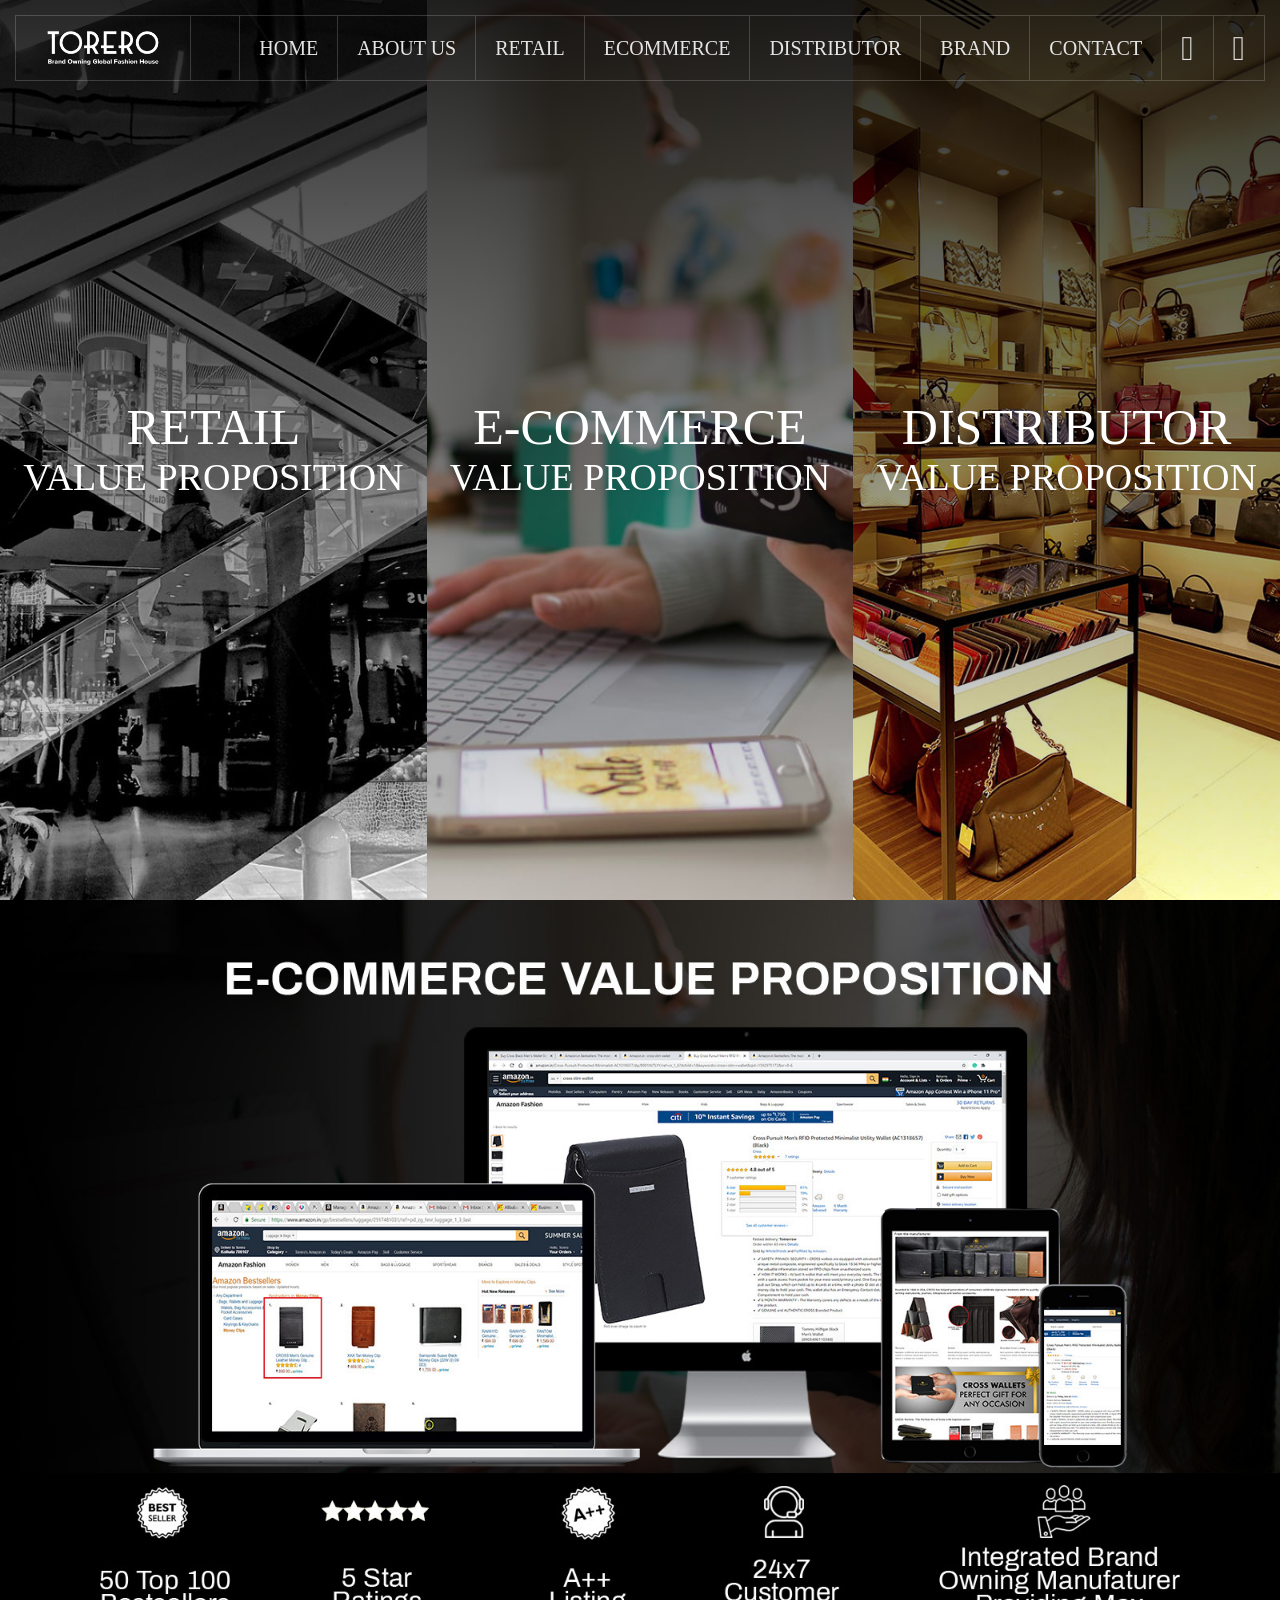
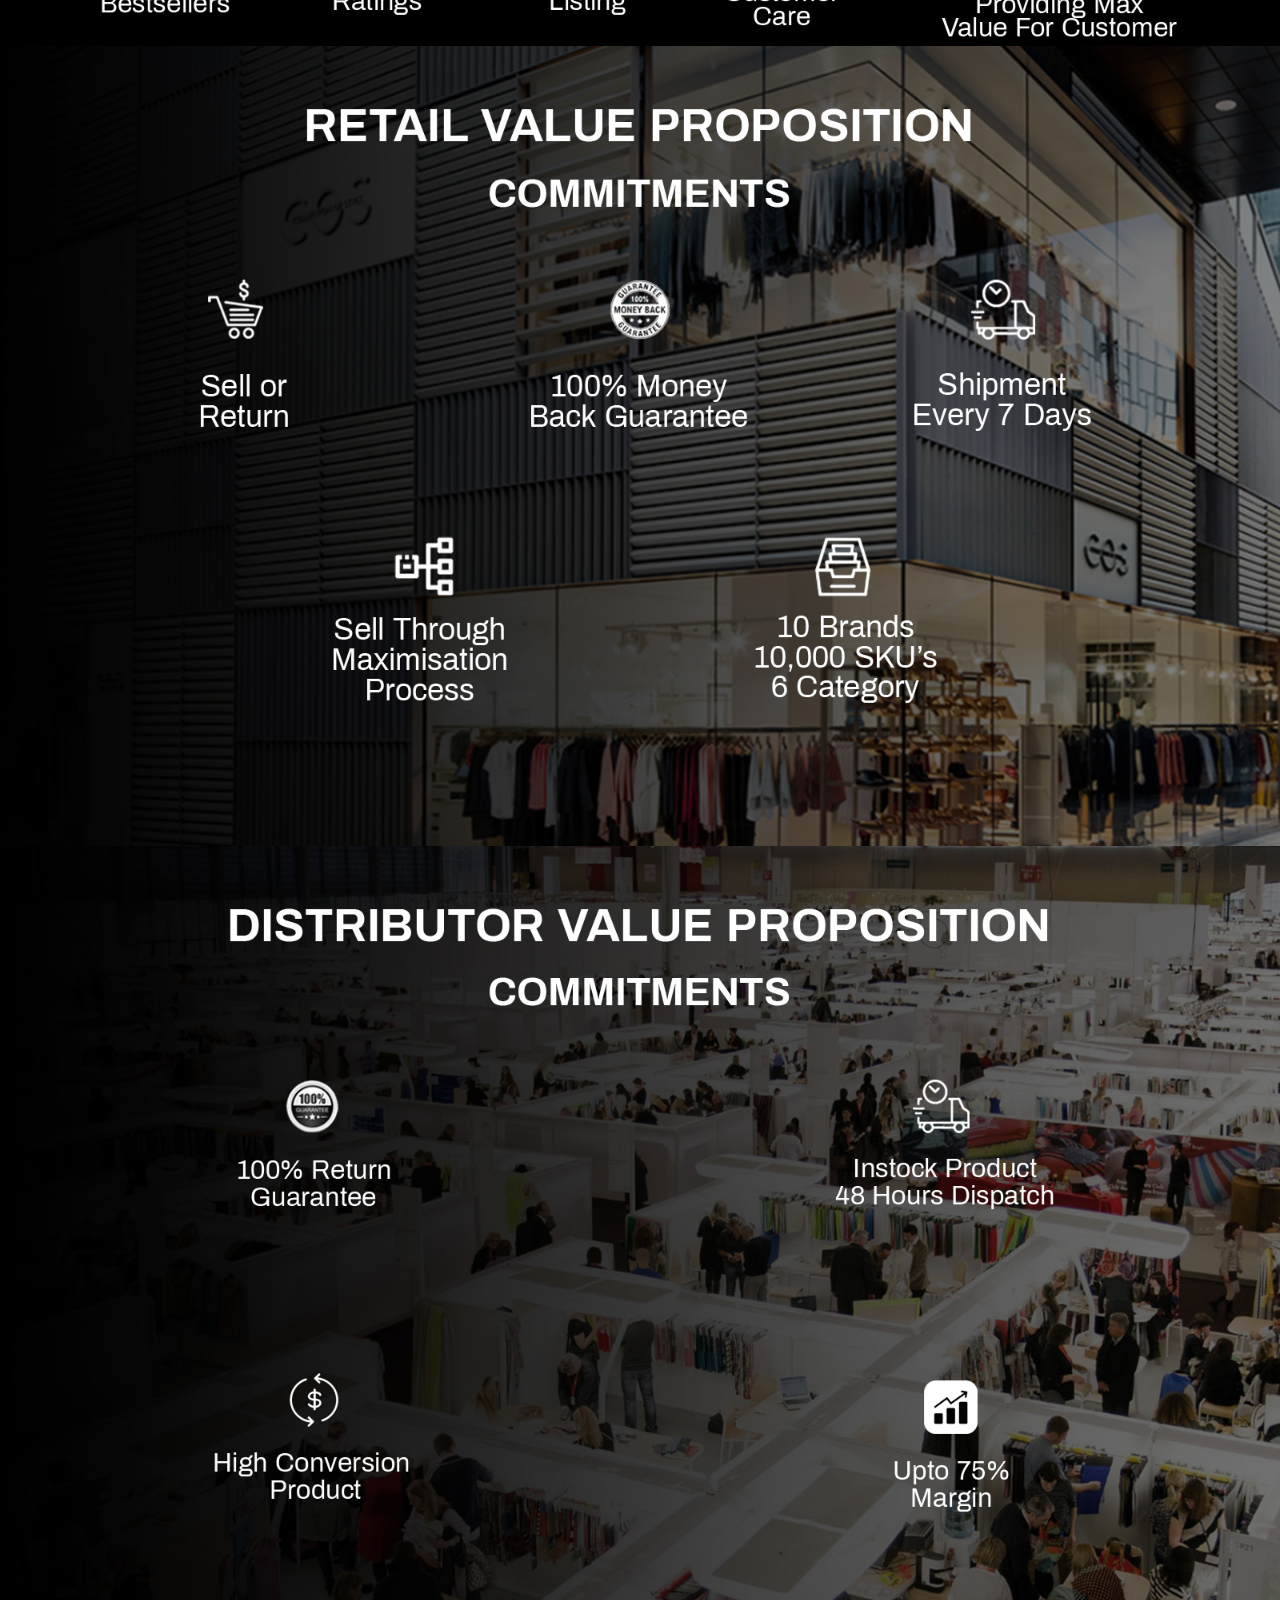
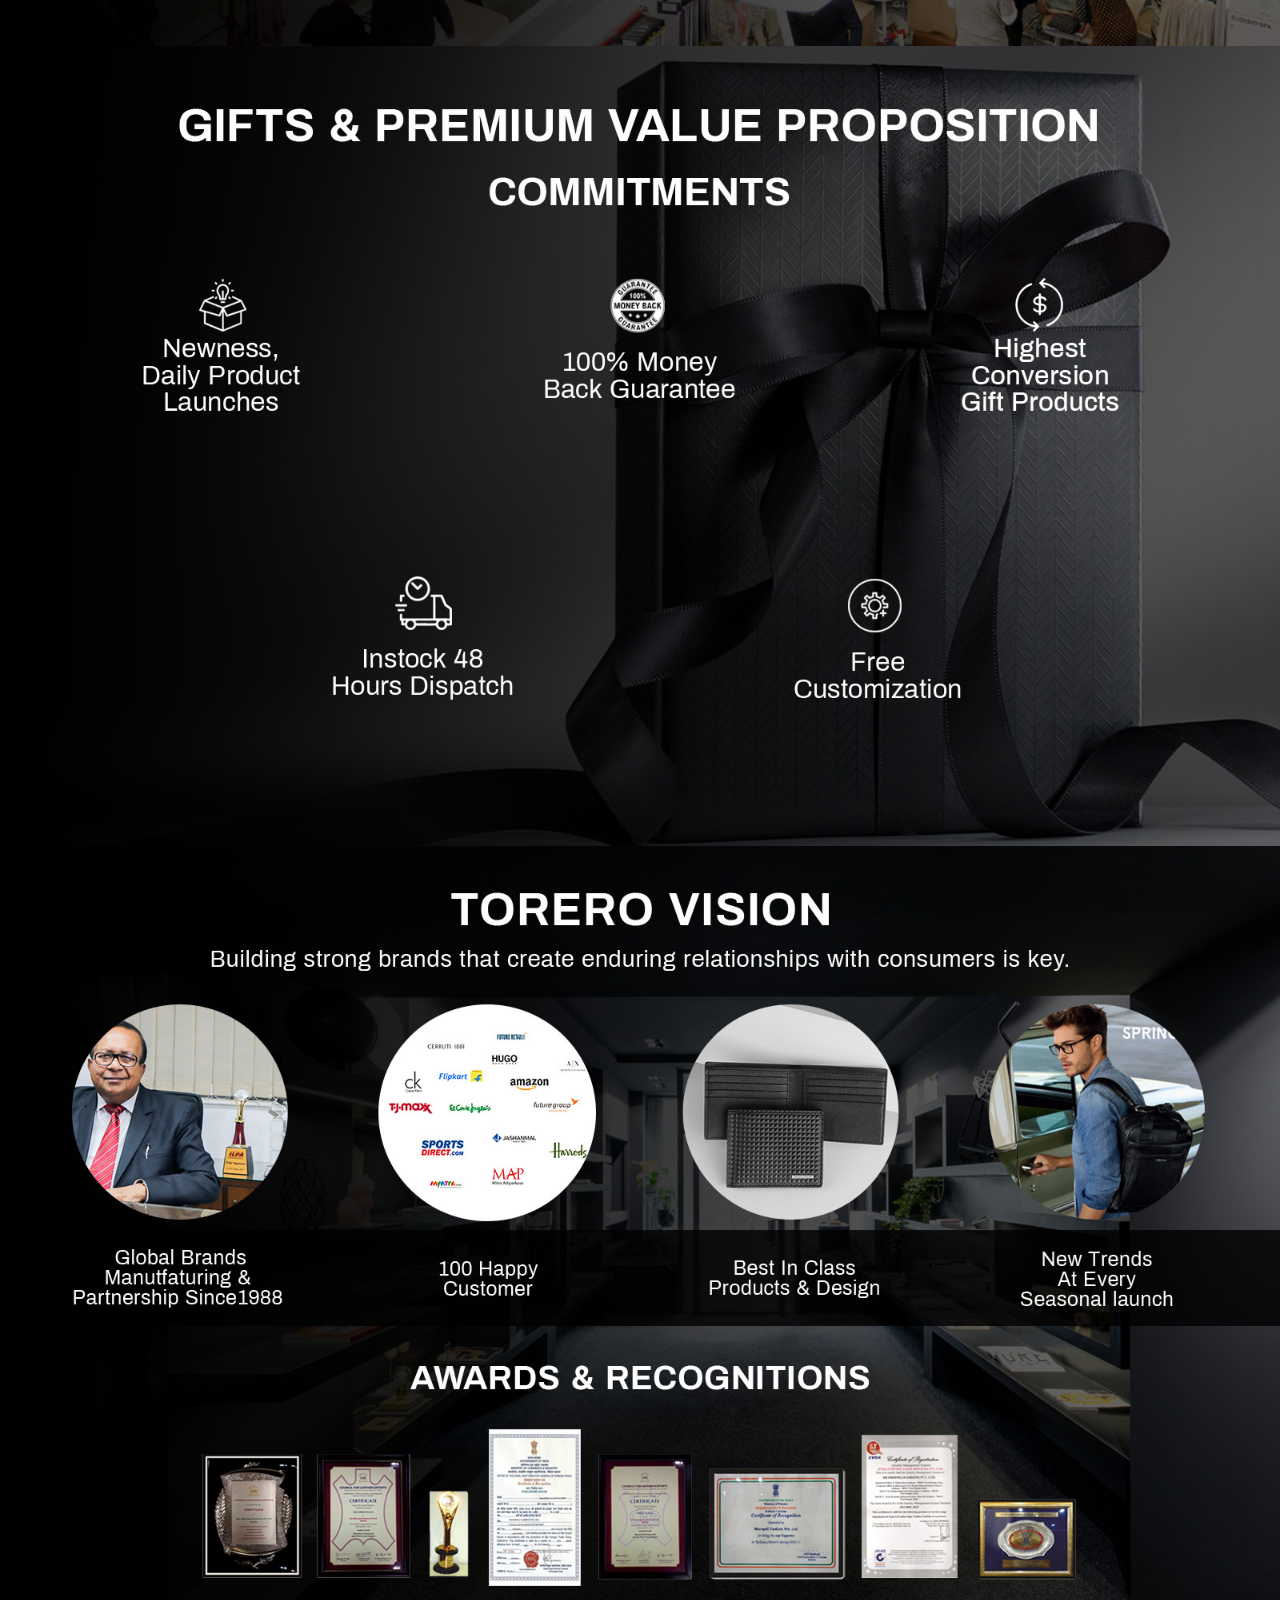
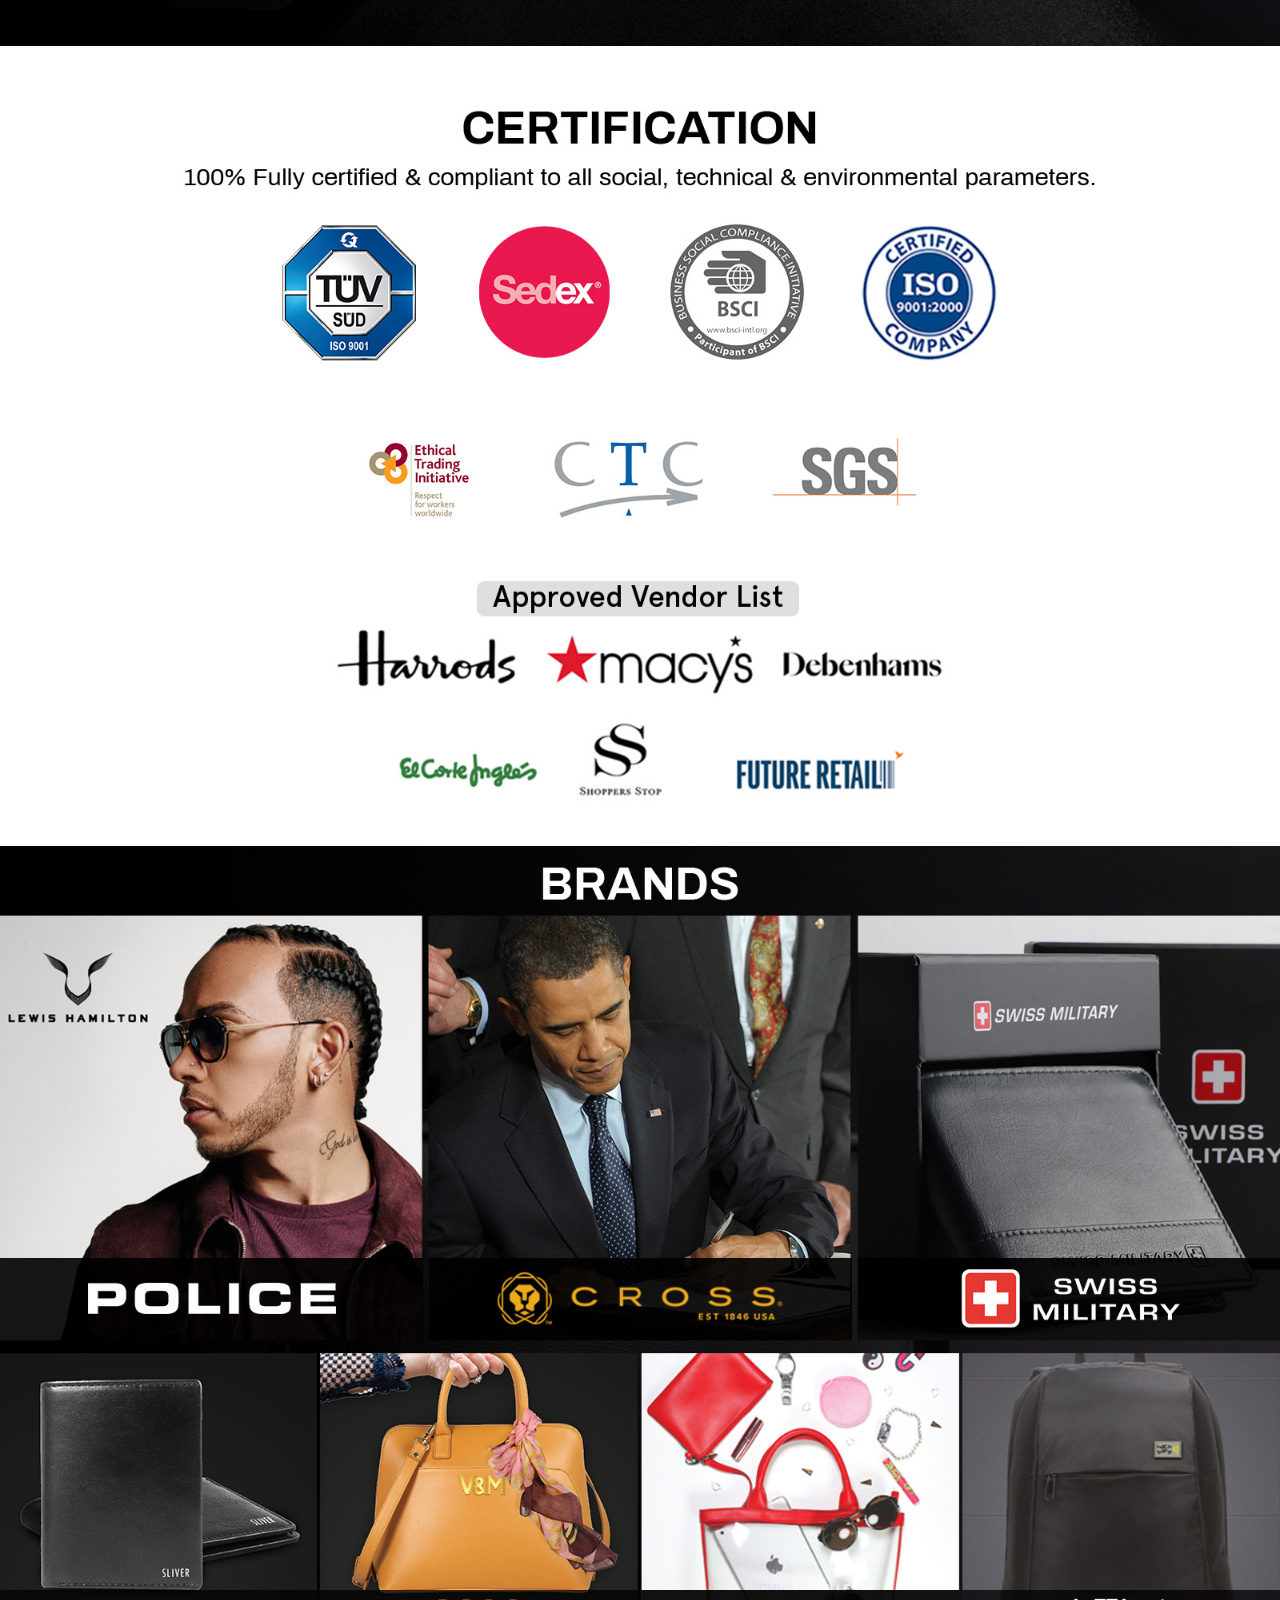
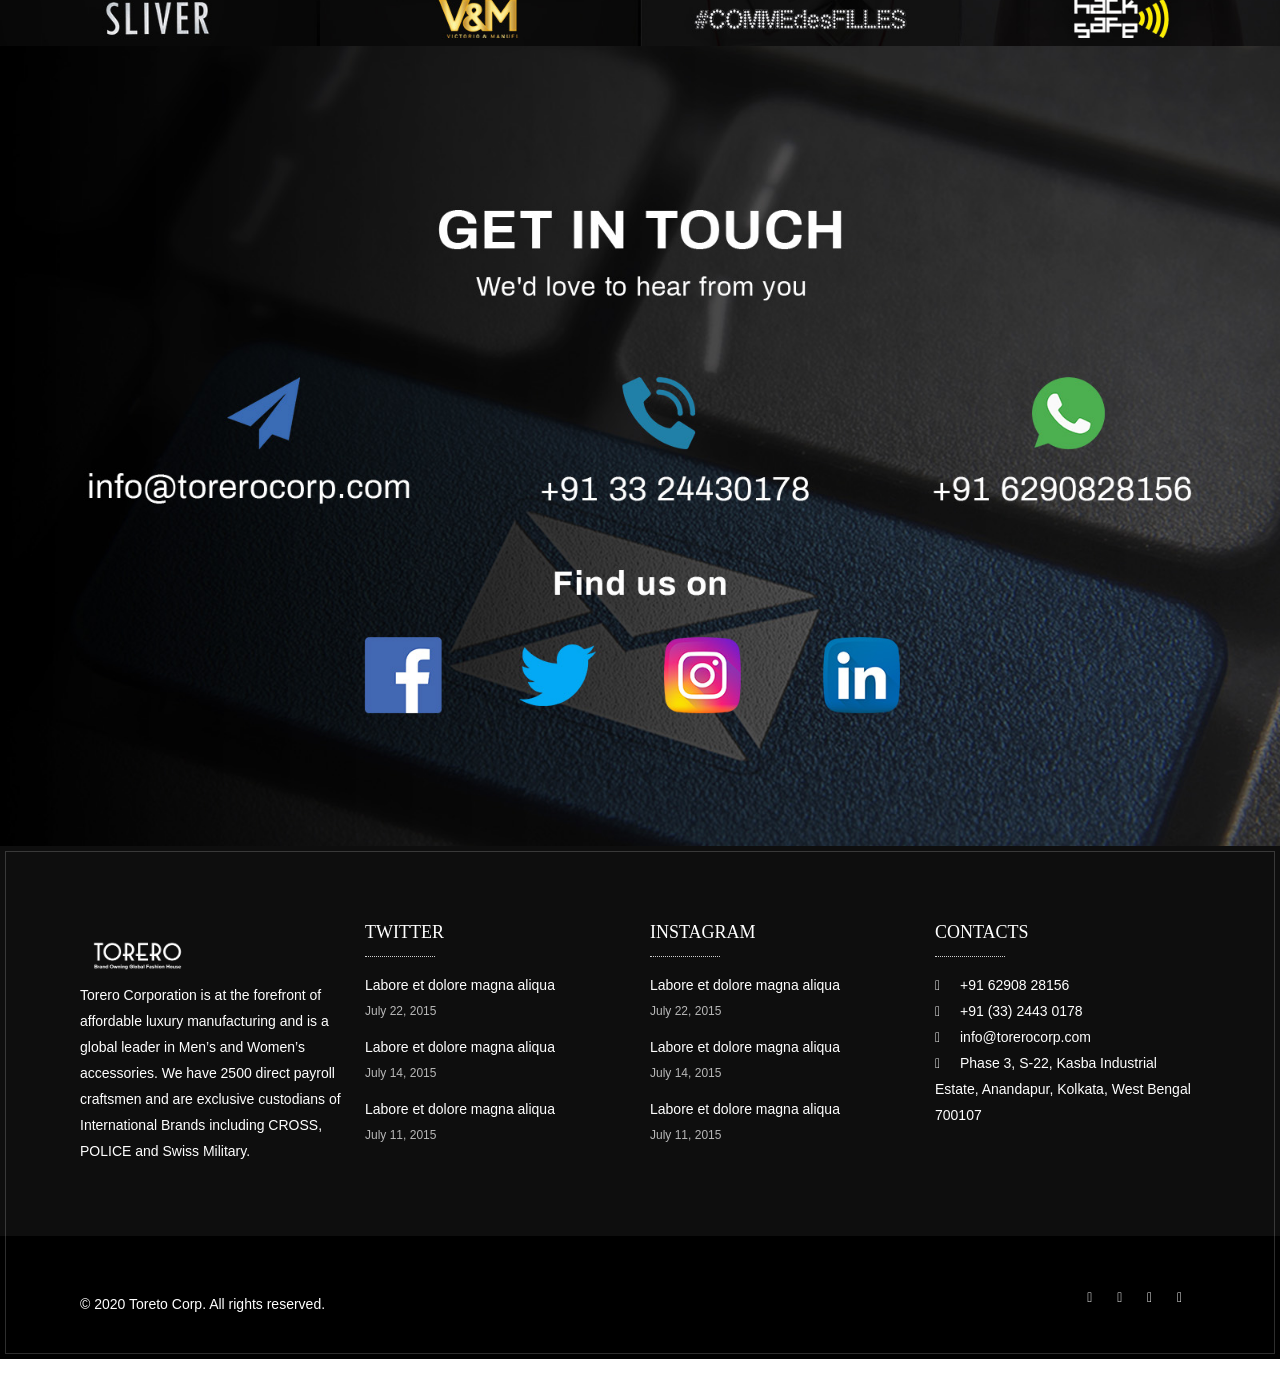
==== index.html @ 8f89fe0a "readded about us" ====
﻿<!DOCTYPE html>
<html lang="en">
<head>
<meta charset="utf-8">
<meta name="viewport" content="width=device-width, initial-scale=1.0">
<title>Torero</title>

<!-- Bootstrap CSS -->
<link href="css/bootstrap.css" rel="stylesheet">

<!-- Font Awesome CSS -->
<link href="css/font-awesome.min.css" rel="stylesheet">
<link href="fonts/themify-icons.css" rel="stylesheet">

<!-- Owl Carousel CSS -->
<link href="css/owl.carousel.css" rel="stylesheet">

<!-- Magnific Popup core CSS file -->
<link rel="stylesheet" href="css/magnific-popup.css"> 

<!-- Animate CSS -->
<link rel="stylesheet" href="css/animate.css"> 


<!-- Theme CSS -->
<link href="css/style.css" rel="stylesheet">

<!-- Google Fonts -->
<link href='//fonts.googleapis.com/css?family=Open+Sans:400,300,600,700' rel='stylesheet' type='text/css'>
<link href='//fonts.googleapis.com/css?family=Oswald:400,700,300' rel='stylesheet' type='text/css'>

<style>
    .fullHeight {
        min-height: 100vh;
    }
    .imgCont img {
        width: 100% !important;
        height: auto;
        margin: 0 !important;
    }
    .row {
        padding-top: 0 !important;
        margin: 0 !important;
    }
    .col-md-4, .col-md-12 {
        padding: 0 !important;
    }
    .page {
        padding: 0 !important;
        background-color: #292929;
    }
    .footer {
        margin: 0 !important;
    }
    .imgBG {
        background-position: center;
        background-size: cover;
        position: relative;
    }
    .imgBG::before {
        content: "";
        display: block;
        height: 100vh;
        width: 100%;
        background: linear-gradient(0deg, rgba(0,0,0,0) 0%, rgba(0,0,0,0.45) 50%, rgba(0,0,0,0.85) 100%);
    }
    .imgBG div {
        margin: 0;
        position: absolute;
        top: 50%;
        left: 50%;
        transform: translate(-50%, -50%);
        width: 90%;
        text-align: center;
    }
    .imgBG div h1 {
        color: #ffffff !important;
        font: 400 50px/54px Oswald !important;
    }
    .imgBG div h2 {
        color: #ffffff !important;
        font: 300 38px/46px Oswald !important;
    }
</style>

</head>
<body>

<div class="page clearfix" id="page">

    <div class="head_bck" data-color="#000"  data-opacity="0.3"></div>
    
    <!-- Header -->
    <header class="simple_menu">

        <!-- Logo -->
        <div class="logo pull-left">
            <a href="index.html"><img src="images/logo.png" height="64" alt=""></a>
        </div>


        <!-- Header Buttons -->
        <div class="header_btns_wrapper">
            
            <!-- Main Menu Btn -->
            <div class="main_menu"><i class="ti-menu"></i><i class="ti-close"></i></div>
            
            <!-- Sub Menu -->
            <div class="sub_menu">
                <div class="sub_cont">
                    <ul>
                        <li><a href="index.html">Home</a></li>
                        <li><a href="about.html">About Us</a></li>
                        <li><a href="#">Retail</a></li>
                        <li><a href="#">Ecommerce</a></li>
                        <li><a href="#">Distributor</a></li>
                        <li><a href="#">Brand</a></li>
                        <li><a href="contact.html">Contact</a></li>
                        <li><a href="#"><i class="fa fa-facebook-square" style="font-size: 1.7em;"></i></a></li>
                        <li><a href="#"><i class="fa fa-twitter-square" style="font-size: 1.7em;"></i></a></li>
                    </ul>
 

                </div>
            </div>
            <!-- Sub Menu End -->

        </div>
        <!-- Header Buttons End -->
        
        <!-- Up Arrow -->
        <a href="#page" class="up_block go"><i class="fa fa-angle-up"></i></a>

    </header>
    <!-- Header End -->

    <div class="container-fluid">
        <div class="row">
            <div class="col-md-4 fullHeight imgBG" style="background-image: url(./images/tci/slider-1.jpg);">
                <div>
                    <h1 class="no-padding no-margin">RETAIL</h1>
                    <h2 class="no-padding no-margin">VALUE PROPOSITION</h2>
                </div>
            </div>
            <div class="col-md-4 fullHeight imgBG" style="background-image: url(./images/tci/slider-2.jpg);">
                <div>
                    <h1 class="no-padding no-margin">E-COMMERCE</h1>
                    <h2 class="no-padding no-margin">VALUE PROPOSITION</h2>
                </div>
            </div>
            <div class="col-md-4 fullHeight imgBG" style="background-image: url(./images/tci/slider-3.jpg);">
                <div>
                    <h1 class="no-padding no-margin">DISTRIBUTOR</h1>
                    <h2 class="no-padding no-margin">VALUE PROPOSITION</h2>
                </div>
            </div>
        </div>
        <div class="row">
            <div class="col-md-12 imgCont"><img src="images/tci/ecom.jpg" alt=""></div>
        </div>
        <div class="row">
            <div class="col-md-12 imgCont"><img src="images/tci/retail.jpg" alt=""></div>
        </div>
        <div class="row">
            <div class="col-md-12 imgCont"><img src="images/tci/distributor.jpg" alt=""></div>
        </div>
        <div class="row">
            <div class="col-md-12 imgCont"><img src="images/tci/gifts.jpg" alt=""></div>
        </div>
        <div class="row">
            <div class="col-md-12 imgCont"><img src="images/tci/vision.jpg" alt=""></div>
        </div>
        <div class="row">
            <div class="col-md-12 imgCont"><img src="images/tci/certificate.jpg" alt=""></div>
        </div>
        <div class="row">
            <div class="col-md-12 imgCont"><img src="images/tci/brand.jpg" alt=""></div>
        </div>
        <div class="row">
            <div class="col-md-12 imgCont"><img src="images/tci/connect.jpg" alt=""></div>
        </div>
    </div>

<!-- Footer -->
<div class="footer white_txt bordered_wht_border image_bck" data-color="#0e0e0e">
    <div class="container">
        
        <div class="row">
            <div class="col-md-3 col-sm-3">
                <div class="logo text-left">
                    <a href="#"><img src="images/logo.png" height="50" alt=""></a>
                </div>
                Torero Corporation is at the forefront of affordable luxury manufacturing and is a global leader in
                Men’s and Women’s accessories. We have 2500 direct payroll craftsmen and are exclusive
                custodians of International Brands including CROSS, POLICE and Swiss Military.
            </div>
            
            <div class="col-md-3 col-sm-3 hidden-xs">
                <div class="widget">
                    <h4>Twitter</h4>
                    <ul class="list-unstyled">
                        <li>
                            <a href="#">Labore et dolore magna aliqua</a>
                            <span class="date">July
                                <span class="number">22, 2015</span>
                            </span>
                        </li>
                        <li>
                            <a href="#">Labore et dolore magna aliqua</a>
                            <span class="date">July
                                <span class="number">14, 2015</span>
                            </span>
                        </li>
                        <li>
                            <a href="#">Labore et dolore magna aliqua</a>
                            <span class="date">July
                                <span class="number">11, 2015</span>
                            </span>
                        </li>
                    </ul>
                </div>

            </div>
            
            <div class="col-md-3 col-sm-3 hidden-xs">
                <div class="widget">
                    <h4>Instagram</h4>
                    <ul class="list-unstyled">
                        <li>
                            <a href="#">Labore et dolore magna aliqua</a>
                            <span class="date">July
                                <span class="number">22, 2015</span>
                            </span>
                        </li>
                        <li>
                            <a href="#">Labore et dolore magna aliqua</a>
                            <span class="date">July
                                <span class="number">14, 2015</span>
                            </span>
                        </li>
                        <li>
                            <a href="#">Labore et dolore magna aliqua</a>
                            <span class="date">July
                                <span class="number">11, 2015</span>
                            </span>
                        </li>
                    </ul>
                </div>
                <!--end of widget-->
            </div>
            
            <div class="col-md-3 col-sm-3 hidden-xs">
                <div class="widget">
                    <h4>Contacts</h4>
                    <span class="contacts_ti ti-mobile"></span>+91 62908 28156<br />
                    <span class="contacts_ti ti-mobile"></span>+91 (33) 2443 0178<br />
                    <span class="contacts_ti ti-email"></span><a href="mailto:info@torerocorp.com">info@torerocorp.com</a><br />
                    <span class="contacts_ti ti-location-pin"></span>Phase 3, S-22, Kasba Industrial Estate, Anandapur, Kolkata, West Bengal 700107
                </div>
                <!--end of widget-->
            </div>
        
        </div>
        <!--Row End-->
   
    </div>
    <!-- Container End -->

    <!-- Footer Copyrights -->
    <div class="footer_end">
        <div class="container">
            <div class="row">
                <div class="col-sm-6">
                    <span class="sub">&copy; 2020 Toreto Corp. All rights reserved.</span>
                </div>
                <div class="col-sm-6 text-right">
                    <ul class="list-inline social-list">
                        
                        <li>
                            <a href="#" data-toggle="tooltip" data-placement="top" title="Facebook">
                                <i class="ti-facebook"></i>
                            </a>
                        </li>
                        <li>
                            <a href="#" data-toggle="tooltip" data-placement="top" title="Twitter">
                                <i class="ti-twitter-alt"></i>
                            </a>
                        </li>
                        <li>
                            <a href="#" data-toggle="tooltip" data-placement="top" title="Dribbble">
                                <i class="ti-dribbble"></i>
                            </a>
                        </li>
                        <li>
                            <a href="#" data-toggle="tooltip" data-placement="top" title="Vimeo">
                                <i class="ti-vimeo-alt"></i>
                            </a>
                        </li>
                    </ul>
                </div>
            </div>
        </div>
    </div>
    <!-- Copyrights End -->


</div>
<!-- Footer End -->


</div>
<!-- Page End -->



<!-- JQuery -->
<script src="js/jquery-1.11.3.min.js"></script> 
<!-- WL Carousel JS -->
<script src="js/owl.carousel.min.js"></script>

<!-- PrefixFree -->
<script src="js/prefixfree.min.js"></script>
<!-- Magnific Popup core JS file -->
<script src="js/jquery.magnific-popup.min.js"></script>
<!-- Textillate -->
<script src="js/jquery.lettering.js"></script>
<!-- Countdown -->
<script src="js/jquery.plugin.min.js"></script> 
<script src="js/jquery.countdown.min.js"></script>
<!-- JQuery UI -->
<script src="js/jquery-ui.js"></script>
<!-- Wow -->
<script src="js/wow.js"></script>
<!-- Masonry -->
<script src="js/masonry.pkgd.min.js"></script>

<!-- Bootstrap JS -->
<script src="js/bootstrap.min.js"></script>
<!-- Theme JS -->
<script src="js/script.js"></script>


</body>
</html>
---- fonts/themify-icons.css ----
@font-face {
	font-family: 'themify';
	src:url('fonts/themify.eot?-fvbane');
	src:url('fonts/themify.eot?#iefix-fvbane') format('embedded-opentype'),
		url('fonts/themify.woff?-fvbane') format('woff'),
		url('fonts/themify.ttf?-fvbane') format('truetype'),
		url('fonts/themify.svg?-fvbane#themify') format('svg');
	font-weight: normal;
	font-style: normal;
}

[class^="ti-"], [class*=" ti-"] {
	font-family: 'themify';
	speak: none;
	font-style: normal;
	font-weight: normal;
	font-variant: normal;
	text-transform: none;
	line-height: 1;

	/* Better Font Rendering =========== */
	-webkit-font-smoothing: antialiased;
	-moz-osx-font-smoothing: grayscale;
}

.ti-wand:before {
	content: "\e600";
}
.ti-volume:before {
	content: "\e601";
}
.ti-user:before {
	content: "\e602";
}
.ti-unlock:before {
	content: "\e603";
}
.ti-unlink:before {
	content: "\e604";
}
.ti-trash:before {
	content: "\e605";
}
.ti-thought:before {
	content: "\e606";
}
.ti-target:before {
	content: "\e607";
}
.ti-tag:before {
	content: "\e608";
}
.ti-tablet:before {
	content: "\e609";
}
.ti-star:before {
	content: "\e60a";
}
.ti-spray:before {
	content: "\e60b";
}
.ti-signal:before {
	content: "\e60c";
}
.ti-shopping-cart:before {
	content: "\e60d";
}
.ti-shopping-cart-full:before {
	content: "\e60e";
}
.ti-settings:before {
	content: "\e60f";
}
.ti-search:before {
	content: "\e610";
}
.ti-zoom-in:before {
	content: "\e611";
}
.ti-zoom-out:before {
	content: "\e612";
}
.ti-cut:before {
	content: "\e613";
}
.ti-ruler:before {
	content: "\e614";
}
.ti-ruler-pencil:before {
	content: "\e615";
}
.ti-ruler-alt:before {
	content: "\e616";
}
.ti-bookmark:before {
	content: "\e617";
}
.ti-bookmark-alt:before {
	content: "\e618";
}
.ti-reload:before {
	content: "\e619";
}
.ti-plus:before {
	content: "\e61a";
}
.ti-pin:before {
	content: "\e61b";
}
.ti-pencil:before {
	content: "\e61c";
}
.ti-pencil-alt:before {
	content: "\e61d";
}
.ti-paint-roller:before {
	content: "\e61e";
}
.ti-paint-bucket:before {
	content: "\e61f";
}
.ti-na:before {
	content: "\e620";
}
.ti-mobile:before {
	content: "\e621";
}
.ti-minus:before {
	content: "\e622";
}
.ti-medall:before {
	content: "\e623";
}
.ti-medall-alt:before {
	content: "\e624";
}
.ti-marker:before {
	content: "\e625";
}
.ti-marker-alt:before {
	content: "\e626";
}
.ti-arrow-up:before {
	content: "\e627";
}
.ti-arrow-right:before {
	content: "\e628";
}
.ti-arrow-left:before {
	content: "\e629";
}
.ti-arrow-down:before {
	content: "\e62a";
}
.ti-lock:before {
	content: "\e62b";
}
.ti-location-arrow:before {
	content: "\e62c";
}
.ti-link:before {
	content: "\e62d";
}
.ti-layout:before {
	content: "\e62e";
}
.ti-layers:before {
	content: "\e62f";
}
.ti-layers-alt:before {
	content: "\e630";
}
.ti-key:before {
	content: "\e631";
}
.ti-import:before {
	content: "\e632";
}
.ti-image:before {
	content: "\e633";
}
.ti-heart:before {
	content: "\e634";
}
.ti-heart-broken:before {
	content: "\e635";
}
.ti-hand-stop:before {
	content: "\e636";
}
.ti-hand-open:before {
	content: "\e637";
}
.ti-hand-drag:before {
	content: "\e638";
}
.ti-folder:before {
	content: "\e639";
}
.ti-flag:before {
	content: "\e63a";
}
.ti-flag-alt:before {
	content: "\e63b";
}
.ti-flag-alt-2:before {
	content: "\e63c";
}
.ti-eye:before {
	content: "\e63d";
}
.ti-export:before {
	content: "\e63e";
}
.ti-exchange-vertical:before {
	content: "\e63f";
}
.ti-desktop:before {
	content: "\e640";
}
.ti-cup:before {
	content: "\e641";
}
.ti-crown:before {
	content: "\e642";
}
.ti-comments:before {
	content: "\e643";
}
.ti-comment:before {
	content: "\e644";
}
.ti-comment-alt:before {
	content: "\e645";
}
.ti-close:before {
	content: "\e646";
}
.ti-clip:before {
	content: "\e647";
}
.ti-angle-up:before {
	content: "\e648";
}
.ti-angle-right:before {
	content: "\e649";
}
.ti-angle-left:before {
	content: "\e64a";
}
.ti-angle-down:before {
	content: "\e64b";
}
.ti-check:before {
	content: "\e64c";
}
.ti-check-box:before {
	content: "\e64d";
}
.ti-camera:before {
	content: "\e64e";
}
.ti-announcement:before {
	content: "\e64f";
}
.ti-brush:before {
	content: "\e650";
}
.ti-briefcase:before {
	content: "\e651";
}
.ti-bolt:before {
	content: "\e652";
}
.ti-bolt-alt:before {
	content: "\e653";
}
.ti-blackboard:before {
	content: "\e654";
}
.ti-bag:before {
	content: "\e655";
}
.ti-move:before {
	content: "\e656";
}
.ti-arrows-vertical:before {
	content: "\e657";
}
.ti-arrows-horizontal:before {
	content: "\e658";
}
.ti-fullscreen:before {
	content: "\e659";
}
.ti-arrow-top-right:before {
	content: "\e65a";
}
.ti-arrow-top-left:before {
	content: "\e65b";
}
.ti-arrow-circle-up:before {
	content: "\e65c";
}
.ti-arrow-circle-right:before {
	content: "\e65d";
}
.ti-arrow-circle-left:before {
	content: "\e65e";
}
.ti-arrow-circle-down:before {
	content: "\e65f";
}
.ti-angle-double-up:before {
	content: "\e660";
}
.ti-angle-double-right:before {
	content: "\e661";
}
.ti-angle-double-left:before {
	content: "\e662";
}
.ti-angle-double-down:before {
	content: "\e663";
}
.ti-zip:before {
	content: "\e664";
}
.ti-world:before {
	content: "\e665";
}
.ti-wheelchair:before {
	content: "\e666";
}
.ti-view-list:before {
	content: "\e667";
}
.ti-view-list-alt:before {
	content: "\e668";
}
.ti-view-grid:before {
	content: "\e669";
}
.ti-uppercase:before {
	content: "\e66a";
}
.ti-upload:before {
	content: "\e66b";
}
.ti-underline:before {
	content: "\e66c";
}
.ti-truck:before {
	content: "\e66d";
}
.ti-timer:before {
	content: "\e66e";
}
.ti-ticket:before {
	content: "\e66f";
}
.ti-thumb-up:before {
	content: "\e670";
}
.ti-thumb-down:before {
	content: "\e671";
}
.ti-text:before {
	content: "\e672";
}
.ti-stats-up:before {
	content: "\e673";
}
.ti-stats-down:before {
	content: "\e674";
}
.ti-split-v:before {
	content: "\e675";
}
.ti-split-h:before {
	content: "\e676";
}
.ti-smallcap:before {
	content: "\e677";
}
.ti-shine:before {
	content: "\e678";
}
.ti-shift-right:before {
	content: "\e679";
}
.ti-shift-left:before {
	content: "\e67a";
}
.ti-shield:before {
	content: "\e67b";
}
.ti-notepad:before {
	content: "\e67c";
}
.ti-server:before {
	content: "\e67d";
}
.ti-quote-right:before {
	content: "\e67e";
}
.ti-quote-left:before {
	content: "\e67f";
}
.ti-pulse:before {
	content: "\e680";
}
.ti-printer:before {
	content: "\e681";
}
.ti-power-off:before {
	content: "\e682";
}
.ti-plug:before {
	content: "\e683";
}
.ti-pie-chart:before {
	content: "\e684";
}
.ti-paragraph:before {
	content: "\e685";
}
.ti-panel:before {
	content: "\e686";
}
.ti-package:before {
	content: "\e687";
}
.ti-music:before {
	content: "\e688";
}
.ti-music-alt:before {
	content: "\e689";
}
.ti-mouse:before {
	content: "\e68a";
}
.ti-mouse-alt:before {
	content: "\e68b";
}
.ti-money:before {
	content: "\e68c";
}
.ti-microphone:before {
	content: "\e68d";
}
.ti-menu:before {
	content: "\e68e";
}
.ti-menu-alt:before {
	content: "\e68f";
}
.ti-map:before {
	content: "\e690";
}
.ti-map-alt:before {
	content: "\e691";
}
.ti-loop:before {
	content: "\e692";
}
.ti-location-pin:before {
	content: "\e693";
}
.ti-list:before {
	content: "\e694";
}
.ti-light-bulb:before {
	content: "\e695";
}
.ti-Italic:before {
	content: "\e696";
}
.ti-info:before {
	content: "\e697";
}
.ti-infinite:before {
	content: "\e698";
}
.ti-id-badge:before {
	content: "\e699";
}
.ti-hummer:before {
	content: "\e69a";
}
.ti-home:before {
	content: "\e69b";
}
.ti-help:before {
	content: "\e69c";
}
.ti-headphone:before {
	content: "\e69d";
}
.ti-harddrives:before {
	content: "\e69e";
}
.ti-harddrive:before {
	content: "\e69f";
}
.ti-gift:before {
	content: "\e6a0";
}
.ti-game:before {
	content: "\e6a1";
}
.ti-filter:before {
	content: "\e6a2";
}
.ti-files:before {
	content: "\e6a3";
}
.ti-file:before {
	content: "\e6a4";
}
.ti-eraser:before {
	content: "\e6a5";
}
.ti-envelope:before {
	content: "\e6a6";
}
.ti-download:before {
	content: "\e6a7";
}
.ti-direction:before {
	content: "\e6a8";
}
.ti-direction-alt:before {
	content: "\e6a9";
}
.ti-dashboard:before {
	content: "\e6aa";
}
.ti-control-stop:before {
	content: "\e6ab";
}
.ti-control-shuffle:before {
	content: "\e6ac";
}
.ti-control-play:before {
	content: "\e6ad";
}
.ti-control-pause:before {
	content: "\e6ae";
}
.ti-control-forward:before {
	content: "\e6af";
}
.ti-control-backward:before {
	content: "\e6b0";
}
.ti-cloud:before {
	content: "\e6b1";
}
.ti-cloud-up:before {
	content: "\e6b2";
}
.ti-cloud-down:before {
	content: "\e6b3";
}
.ti-clipboard:before {
	content: "\e6b4";
}
.ti-car:before {
	content: "\e6b5";
}
.ti-calendar:before {
	content: "\e6b6";
}
.ti-book:before {
	content: "\e6b7";
}
.ti-bell:before {
	content: "\e6b8";
}
.ti-basketball:before {
	content: "\e6b9";
}
.ti-bar-chart:before {
	content: "\e6ba";
}
.ti-bar-chart-alt:before {
	content: "\e6bb";
}
.ti-back-right:before {
	content: "\e6bc";
}
.ti-back-left:before {
	content: "\e6bd";
}
.ti-arrows-corner:before {
	content: "\e6be";
}
.ti-archive:before {
	content: "\e6bf";
}
.ti-anchor:before {
	content: "\e6c0";
}
.ti-align-right:before {
	content: "\e6c1";
}
.ti-align-left:before {
	content: "\e6c2";
}
.ti-align-justify:before {
	content: "\e6c3";
}
.ti-align-center:before {
	content: "\e6c4";
}
.ti-alert:before {
	content: "\e6c5";
}
.ti-alarm-clock:before {
	content: "\e6c6";
}
.ti-agenda:before {
	content: "\e6c7";
}
.ti-write:before {
	content: "\e6c8";
}
.ti-window:before {
	content: "\e6c9";
}
.ti-widgetized:before {
	content: "\e6ca";
}
.ti-widget:before {
	content: "\e6cb";
}
.ti-widget-alt:before {
	content: "\e6cc";
}
.ti-wallet:before {
	content: "\e6cd";
}
.ti-video-clapper:before {
	content: "\e6ce";
}
.ti-video-camera:before {
	content: "\e6cf";
}
.ti-vector:before {
	content: "\e6d0";
}
.ti-themify-logo:before {
	content: "\e6d1";
}
.ti-themify-favicon:before {
	content: "\e6d2";
}
.ti-themify-favicon-alt:before {
	content: "\e6d3";
}
.ti-support:before {
	content: "\e6d4";
}
.ti-stamp:before {
	content: "\e6d5";
}
.ti-split-v-alt:before {
	content: "\e6d6";
}
.ti-slice:before {
	content: "\e6d7";
}
.ti-shortcode:before {
	content: "\e6d8";
}
.ti-shift-right-alt:before {
	content: "\e6d9";
}
.ti-shift-left-alt:before {
	content: "\e6da";
}
.ti-ruler-alt-2:before {
	content: "\e6db";
}
.ti-receipt:before {
	content: "\e6dc";
}
.ti-pin2:before {
	content: "\e6dd";
}
.ti-pin-alt:before {
	content: "\e6de";
}
.ti-pencil-alt2:before {
	content: "\e6df";
}
.ti-palette:before {
	content: "\e6e0";
}
.ti-more:before {
	content: "\e6e1";
}
.ti-more-alt:before {
	content: "\e6e2";
}
.ti-microphone-alt:before {
	content: "\e6e3";
}
.ti-magnet:before {
	content: "\e6e4";
}
.ti-line-double:before {
	content: "\e6e5";
}
.ti-line-dotted:before {
	content: "\e6e6";
}
.ti-line-dashed:before {
	content: "\e6e7";
}
.ti-layout-width-full:before {
	content: "\e6e8";
}
.ti-layout-width-default:before {
	content: "\e6e9";
}
.ti-layout-width-default-alt:before {
	content: "\e6ea";
}
.ti-layout-tab:before {
	content: "\e6eb";
}
.ti-layout-tab-window:before {
	content: "\e6ec";
}
.ti-layout-tab-v:before {
	content: "\e6ed";
}
.ti-layout-tab-min:before {
	content: "\e6ee";
}
.ti-layout-slider:before {
	content: "\e6ef";
}
.ti-layout-slider-alt:before {
	content: "\e6f0";
}
.ti-layout-sidebar-right:before {
	content: "\e6f1";
}
.ti-layout-sidebar-none:before {
	content: "\e6f2";
}
.ti-layout-sidebar-left:before {
	content: "\e6f3";
}
.ti-layout-placeholder:before {
	content: "\e6f4";
}
.ti-layout-menu:before {
	content: "\e6f5";
}
.ti-layout-menu-v:before {
	content: "\e6f6";
}
.ti-layout-menu-separated:before {
	content: "\e6f7";
}
.ti-layout-menu-full:before {
	content: "\e6f8";
}
.ti-layout-media-right-alt:before {
	content: "\e6f9";
}
.ti-layout-media-right:before {
	content: "\e6fa";
}
.ti-layout-media-overlay:before {
	content: "\e6fb";
}
.ti-layout-media-overlay-alt:before {
	content: "\e6fc";
}
.ti-layout-media-overlay-alt-2:before {
	content: "\e6fd";
}
.ti-layout-media-left-alt:before {
	content: "\e6fe";
}
.ti-layout-media-left:before {
	content: "\e6ff";
}
.ti-layout-media-center-alt:before {
	content: "\e700";
}
.ti-layout-media-center:before {
	content: "\e701";
}
.ti-layout-list-thumb:before {
	content: "\e702";
}
.ti-layout-list-thumb-alt:before {
	content: "\e703";
}
.ti-layout-list-post:before {
	content: "\e704";
}
.ti-layout-list-large-image:before {
	content: "\e705";
}
.ti-layout-line-solid:before {
	content: "\e706";
}
.ti-layout-grid4:before {
	content: "\e707";
}
.ti-layout-grid3:before {
	content: "\e708";
}
.ti-layout-grid2:before {
	content: "\e709";
}
.ti-layout-grid2-thumb:before {
	content: "\e70a";
}
.ti-layout-cta-right:before {
	content: "\e70b";
}
.ti-layout-cta-left:before {
	content: "\e70c";
}
.ti-layout-cta-center:before {
	content: "\e70d";
}
.ti-layout-cta-btn-right:before {
	content: "\e70e";
}
.ti-layout-cta-btn-left:before {
	content: "\e70f";
}
.ti-layout-column4:before {
	content: "\e710";
}
.ti-layout-column3:before {
	content: "\e711";
}
.ti-layout-column2:before {
	content: "\e712";
}
.ti-layout-accordion-separated:before {
	content: "\e713";
}
.ti-layout-accordion-merged:before {
	content: "\e714";
}
.ti-layout-accordion-list:before {
	content: "\e715";
}
.ti-ink-pen:before {
	content: "\e716";
}
.ti-info-alt:before {
	content: "\e717";
}
.ti-help-alt:before {
	content: "\e718";
}
.ti-headphone-alt:before {
	content: "\e719";
}
.ti-hand-point-up:before {
	content: "\e71a";
}
.ti-hand-point-right:before {
	content: "\e71b";
}
.ti-hand-point-left:before {
	content: "\e71c";
}
.ti-hand-point-down:before {
	content: "\e71d";
}
.ti-gallery:before {
	content: "\e71e";
}
.ti-face-smile:before {
	content: "\e71f";
}
.ti-face-sad:before {
	content: "\e720";
}
.ti-credit-card:before {
	content: "\e721";
}
.ti-control-skip-forward:before {
	content: "\e722";
}
.ti-control-skip-backward:before {
	content: "\e723";
}
.ti-control-record:before {
	content: "\e724";
}
.ti-control-eject:before {
	content: "\e725";
}
.ti-comments-smiley:before {
	content: "\e726";
}
.ti-brush-alt:before {
	content: "\e727";
}
.ti-youtube:before {
	content: "\e728";
}
.ti-vimeo:before {
	content: "\e729";
}
.ti-twitter:before {
	content: "\e72a";
}
.ti-time:before {
	content: "\e72b";
}
.ti-tumblr:before {
	content: "\e72c";
}
.ti-skype:before {
	content: "\e72d";
}
.ti-share:before {
	content: "\e72e";
}
.ti-share-alt:before {
	content: "\e72f";
}
.ti-rocket:before {
	content: "\e730";
}
.ti-pinterest:before {
	content: "\e731";
}
.ti-new-window:before {
	content: "\e732";
}
.ti-microsoft:before {
	content: "\e733";
}
.ti-list-ol:before {
	content: "\e734";
}
.ti-linkedin:before {
	content: "\e735";
}
.ti-layout-sidebar-2:before {
	content: "\e736";
}
.ti-layout-grid4-alt:before {
	content: "\e737";
}
.ti-layout-grid3-alt:before {
	content: "\e738";
}
.ti-layout-grid2-alt:before {
	content: "\e739";
}
.ti-layout-column4-alt:before {
	content: "\e73a";
}
.ti-layout-column3-alt:before {
	content: "\e73b";
}
.ti-layout-column2-alt:before {
	content: "\e73c";
}
.ti-instagram:before {
	content: "\e73d";
}
.ti-google:before {
	content: "\e73e";
}
.ti-github:before {
	content: "\e73f";
}
.ti-flickr:before {
	content: "\e740";
}
.ti-facebook:before {
	content: "\e741";
}
.ti-dropbox:before {
	content: "\e742";
}
.ti-dribbble:before {
	content: "\e743";
}
.ti-apple:before {
	content: "\e744";
}
.ti-android:before {
	content: "\e745";
}
.ti-save:before {
	content: "\e746";
}
.ti-save-alt:before {
	content: "\e747";
}
.ti-yahoo:before {
	content: "\e748";
}
.ti-wordpress:before {
	content: "\e749";
}
.ti-vimeo-alt:before {
	content: "\e74a";
}
.ti-twitter-alt:before {
	content: "\e74b";
}
.ti-tumblr-alt:before {
	content: "\e74c";
}
.ti-trello:before {
	content: "\e74d";
}
.ti-stack-overflow:before {
	content: "\e74e";
}
.ti-soundcloud:before {
	content: "\e74f";
}
.ti-sharethis:before {
	content: "\e750";
}
.ti-sharethis-alt:before {
	content: "\e751";
}
.ti-reddit:before {
	content: "\e752";
}
.ti-pinterest-alt:before {
	content: "\e753";
}
.ti-microsoft-alt:before {
	content: "\e754";
}
.ti-linux:before {
	content: "\e755";
}
.ti-jsfiddle:before {
	content: "\e756";
}
.ti-joomla:before {
	content: "\e757";
}
.ti-html5:before {
	content: "\e758";
}
.ti-flickr-alt:before {
	content: "\e759";
}
.ti-email:before {
	content: "\e75a";
}
.ti-drupal:before {
	content: "\e75b";
}
.ti-dropbox-alt:before {
	content: "\e75c";
}
.ti-css3:before {
	content: "\e75d";
}
.ti-rss:before {
	content: "\e75e";
}
.ti-rss-alt:before {
	content: "\e75f";
}
---- css/style.css ----
/* TABLE OF CONTENT
======================================
# 1. Main Styles
# 2. Passpartu Green
# 3. Passpartu Pink
# 4. Passpartu Light
# 5. Passpartu Blue
# 6. Passpartu Red
# 7. Passpartu Purple
# 8. Passpartu Black
# 9. Passpartu White
# 10. Inside
# 11. Rounded
# 12. Products
# 13. Comments
# 14. font Mr Dafoe
# 15. font-Seaweed-Script
# 16. font-Roboto-Slab
# 17. Wedding
# 18. Header
# 19. Header No Border
# 20. Top Line
# 21. Header White
# 22. Header Black
# 23. Portfolio
# 24. Food
# 25. Bootstrap
# 26. Animations
# 27. Intro
# 28. Object Sliders
# 29. Film Slider
# 30. Sport Items
# 31. Intro
# 32. Boxes
# 33. RSVP
# 34. Over Animation
# 35. Menu
# 36. Zoom Animation
# 37. Prices
# 38. Reviews
# 39. Title Block
# 40. Medicine
# 41. Spa
# 42. Pricing Table
# 43. Partners
# 44. Tabs
# 45. Footer
# 46. Responsive
======================================
*/


	
/*Main Styles*/
body {
    color: #a1a1a1;
    font:400 14px/26px "Open Sans",sans-serif;
	margin:0;
	padding:0;
	min-height:100%;
	height:100%;
	background-color: #fff;
}
a, a:hover, a:focus, a:active {
	color: #6f6f6f
}
html {
	min-height:100%;
	height:100%
}
.clear {
	clear: both;
}
.page {
	min-height:100%;
	position:relative;
	height:100%;	
	left: 0;
	padding: 0 10px;

}
.wow {
	-webkit-transform: translateZ(0);
}
	/*No Passpartu*/
	.no_passpartu .page {
		padding: 0
	}
		.no_passpartu .after_slider_border {
			display: none
		}
	.no_passpartu .footer {
		margin: 0
	}
	.no_passpartu .bordered_block {
		border: 0!important;
		margin-top: 0!important
	}
	.no_passpartu .row {
		padding-top: 0
	}
	.no_passpartu .boxes {
		margin-top: 0!important
	}
	.no_passpartu .reviews {
		padding-top: 0
	}
	.no_passpartu .inside_title {
		border-bottom: 0
	}
	.no_passpartu .container-fluid {
		margin-right: 0!important
	}
		.no_passpartu .container-fluid > .row {
			margin-right: 0;
			margin-left: 0
		}
	.no_passpartu .bordered_over:before, .no_passpartu .bordered_over h4 span:before {
		border: 0!important
	}
	.no_passpartu .bordered_over:hover:after {
		top:0!important;
		bottom:0;
		left:0;
		right:0;
	}
	.no_passpartu .white_bck {
		left: 0;
		right: 0;
		top: 0
	}
		.no_passpartu .white_bck:after {
			display: none
		}

.clear {
	clear: both;
}



.passpartu {
	position: fixed;
	z-index: 11;
	background: #e4e4e4;
}
.passpartu_left {
	width: 10px;
	height: 100%;	
}
	
.passpartu_right {
	width: 10px;
	height: 100%;
	right: 0
}
.passpartu_bottom {
	width: 100%;
	height: 10px;
	bottom: 0
}
.passpartu_top {
	width: 100%;
	height: 10px;
	top: 0;
}
.passpartu_stones {
	background: url(../images/sky.jpg) no-repeat fixed;
}

/*Passpartu Green*/
.passp_green .passpartu {
	background:#09c0a4 ;
} 
.passp_green .bordered_block {
	border-right: 10px solid #09c0a4;
	border-top: 10px solid #09c0a4;
	border-bottom: 10px solid #09c0a4;
} 
.passp_green .after_slider_border {
	background: #09c0a4
}
.passp_green  .bordered_block:first-child {
	border-left:10px solid #09c0a4;
}
.passp_green .inside_title {
	border-bottom: 10px solid #09c0a4
}
.absolute {
	color: #fff
}
.prev_item {
	margin: 0 0 20px 0;
	display: block;
}
.prev_item img {
	width: 100%;
	height: auto;
}
.row20 {
	padding: 0 96px
}
	.prev_cont {
		display: block;
		margin: 10px 0
	}
	.prev_cont b {
		text-align:center;
		display: block; 
		font: 400 14px/24px Oswald;
		text-transform: uppercase;
	}
	.demo_titles {
		text-align: center;
		padding: 96px 0 72px
	}
	.demo_titles_second {
		padding: 72px 0
	}
		.demo_titles h3:after {
			display: none!important
		}

/*Passpartu Pink*/
.passp_pink .passpartu {
	background:#ff4081 ;
} 
.passp_pink .bordered_block {
	border-right: 10px solid #ff4081;
	border-top: 10px solid #ff4081;
	border-bottom: 10px solid #ff4081;
} 
.passp_pink .after_slider_border {
	background: #ff4081
}
.passp_pink  .bordered_block:first-child {
	border-left:10px solid #ff4081;
}
.passp_pink .inside_title {
	border-bottom: 10px solid #ff4081
}


/*Passpartu Light*/
.passp_light .passpartu {
	background:#f3f3f3 ;
} 
.passp_light .bordered_block {
	border-right: 10px solid #f3f3f3;
	border-top: 10px solid #f3f3f3;
	border-bottom: 10px solid #f3f3f3;
} 
.passp_light .after_slider_border {
	background: #f3f3f3
}
.passp_light  .bordered_block:first-child {
	border-left:10px solid #f3f3f3;
}
.passp_light .inside_title {
	border-bottom: 10px solid #f3f3f3
}

/*Passpartu Blue*/
.passp_blue .passpartu {
	background:#0277bd;
} 
.passp_blue .sml_abs_title {
	color: #fff;
	background:#0277bd;
}
.passp_blue .bordered_block {
	border-right: 10px solid #0277bd;
	border-top: 10px solid #0277bd;
	border-bottom: 10px solid #0277bd;
} 
.passp_blue .after_slider_border {
	background: #0277bd
}
.passp_blue  .bordered_block:first-child {
	border-left:10px solid #0277bd;
}
.passp_blue .inside_title {
	border-bottom: 10px solid #0277bd
}

/*Passpartu Red*/
.passp_red .passpartu {
	background:#b71c1c ;
} 
.passp_red .bordered_block {
	border-right: 10px solid #b71c1c;
	border-top: 10px solid #b71c1c;
	border-bottom: 10px solid #b71c1c;
}
.passp_red .after_slider_border {
	background: #b71c1c
} 
.passp_red  .bordered_block:first-child {
	border-left:10px solid #b71c1c;
}
.passp_red .inside_title {
	border-bottom: 10px solid #b71c1c
}

/*Passpartu Purple*/
.passp_purple .passpartu {
	background:#7e57c2 ;
} 
.passp_purple .bordered_block {
	border-right: 10px solid #7e57c2;
	border-top: 10px solid #7e57c2;
	border-bottom: 10px solid #7e57c2;
} 
.passp_purple .after_slider_border {
	background: #7e57c2
}
.passp_purple  .bordered_block:first-child {
	border-left:10px solid #7e57c2;
}
.passp_purple .inside_title {
	border-bottom: 10px solid #7e57c2
}

/*Passpartu Black*/
.passp_black .passpartu {
	background:#000 ;
} 
.passp_black .after_slider_border {
	background: #000
}
.passp_black .bordered_block {
	border-right: 10px solid #000;
	border-top: 10px solid #000;
	border-bottom: 10px solid #000;
} 
	.passp_black .sml_abs_title {
		background: #000;
		color: #e4e4e4
	}
	.passp_black  .bordered_block:first-child {
		border-left:10px solid #000;
	}
.passp_black .inside_title {
	border-bottom: 10px solid #000
}

/*Passpartu White*/
.passp_white .passpartu {
	background:#fff ;
} 
.passp_white .bordered_block {
	border-right: 10px solid #fff;
	border-top: 10px solid #fff;
	border-bottom: 10px solid #fff;
} 
	.passp_white .sml_abs_title {
		background: #fff;
	}
.passp_white .after_slider_border {
	background: #fff
}
.passp_white  .bordered_block:first-child {
	border-left:10px solid #fff;
}
.passp_white .inside_title {
	border-bottom: 10px solid #fff
}



/*Inside*/
.inside_title {
	height: 340px;
	position: relative;
	padding: 142px 0 40px;
	border-bottom: 10px solid #e4e4e4;
	margin-bottom: 10px;
}
#welcome {
	margin-top: -10px;
}
	.inside_title .container {
		top: 50%;
		transform: translate3d(0px, -50%, 0px);
	}
	.inside_title h1 {
		margin: auto 0;
		position: relative;
	}
.content {
	position: relative;
	z-index: 0;
	margin-top: -10px
}
	.no_passpartu .content {
		margin-top: 0
	}
	.content h2:first-child {
		margin-top: 0
	}
	.content img {
		max-width: 100%;
		height: auto;
	}
.breadcrumbs {
	position: relative;
	z-index: 3;
	padding: 10px 0 0 0
}
	.breadcrumbs a:after {
		display: inline-block;
		content: "/";
		margin: 0 20px
	}


/*Rounded*/
.rounded .logo a, 
.rounded header.no_border .sub_menu li, 
.rounded .main_menu, 
.rounded .header_btn, 
.rounded .search_block,
.rounded .bask_block,
.rounded .sub_menu li,
.rounded .owl-prev,
.rounded .owl-next,
.rounded .up_block,
.rounded .down_block,
.btn-rounded,
.rounded .sub_menu a:hover:before, 
.rounded .sub_menu a.active:before,
.rounded .form-control,
.rounded.progress,
.rounded .pricing-table,
.rounded .no_border ul .mega_menu:before,
.rounded .no_border ul .mega_menu {
		border-radius: 3px!important
}



/*Products*/
.product_item_line {
	margin:10px 0!important;
}
.product_item {
	margin: 0 10px 20px!important;
	position: relative;
	display: block;
}
.mid_wrapper .product_item {
	padding: 0!important;
}
	.product_item:hover {
		text-decoration: none
	}
	.product_photo {
		display: block;
		position: relative;	
		overflow: hidden;
	}
	.product_photo img {
		transform:scale(1.2);
		transition:1s all;
	}
	.product_price {
		display: block;
		font: 400 14px/24px Oswald;
		color: #
	}
	.product_title {
		display: block;
		font: 400 18px/28px Oswald;
		text-transform: uppercase;
		margin: 20px 0 5px 
	}
	.product_item:hover .product_photo img {
		transform:scale(1);
	}
.products {
	margin: 40px 0 0;
	position: relative;
}
	.widget-price-filter {
	    position: relative;
	    padding-top: 25px;
	}
	.widget-price-filter .min-filter{
	    position: absolute;
	    top: 0;
	    left: 9%;
	}
	.widget-price-filter .max-filter{
	    position: absolute;
	    top: 0;
	    left: 63%;
	}
	.widget-price-filter .ui-slider {
	    position: relative;
	    height: 4px;
	    border-radius: 3px;
	    background: rgba(0,0,0,0.5);
	    margin: 5px 0 20px;
	}
	.widget-price-filter .ui-slider-range {
	    position: absolute;
	    top: 0;
	    height: 4px;
	    border-radius: 3px;
	    background: #292929;
	}
	.widget-price-filter .ui-slider-handle {
	    position: absolute;
	    top: -3px;
	    width: 10px;
	    height: 10px;
	    margin-left: -4px;
	    outline: none;
	    border-radius: 3px;
	    background: #292929;
	    cursor: pointer;
	}




	.mid_wrapper .owl-pagination {
		display: block;
		width: 100%
	}
		.mid_wrapper .owl-prev, .mid_wrapper .owl-next {
			border: 1px solid rgba(255, 255, 255, 1)!important
		}
		.mid_wrapper .owl-prev {
			margin-left:10px!important;
		}
		.mid_wrapper .owl-next {
			margin-right:10px!important;
		}
.sale {
	position: absolute;
	top: 20px;
	font: 400 14px/24px Oswald;
	text-transform: uppercase;
	right: 20px;
	color: #fff;
	background: rgba(0,0,0,0.6);
	padding: 3px 10px
}
	.sale:before {
		border: 1px solid rgba(255,255,255,0.18);
		display: block;
		position: absolute;
		content: "";
		top: -5px;
		bottom: -5px;
		left: -5px;
		right: -5px
	}
.new {
	position: absolute;
	top: 20px;
	font: 400 14px/24px Oswald;
	text-transform: uppercase;
	left: 20px;
	color: #fff;
	background: rgba(0,0,0,0.6);
	padding: 3px 10px
}
	.new:before {
		border: 1px solid rgba(255,255,255,0.18);
		display: block;
		position: absolute;
		content: "";
		top: -5px;
		bottom: -5px;
		left: -5px;
		right: -5px
	}
	.product_item img {
		width: 100%;
		height: auto;
	}
	.recent_photo img {
		width: 100%;
		height: auto;
	}
	.recent_photo {
		width: 70px;
		float: left;
		margin:5px 10px 0 0;
		display: block;
	}
	.recent_txt {
		display: block;
		overflow: hidden;
	}
	.recent_item {
		display: block;
		margin: 0 0 20px 0
	}
	.toolbar {
		margin:0 0 40px 0;
		padding: 0 0 8px 0;
		border-bottom: 1px solid #e4e4e4 
	}
	.products_inside_wrapper {
		height: 400px;
		position: relative!important;
	}
		.products_inside_wrapper .owl-prev {
			left: 20px!important
		}
		.products_inside_wrapper .owl-next {
			right: 20px!important
		}
		.products_inside_wrapper .owl-controls {
			margin-top: -10px;
			bottom: -10px
		}
		.products_inside_wrapper .owl-pagination {
			display: block;
		}
	.payment-item .method {
		display: inline-block;
	}
	.qty {
		width: 57px;
		display: inline-block;
		min-height: 36px;
		position: absolute;
	}
	.add-to-cart {
		display: inline-block;
		width: 57px;
		height: 36px;
		margin: 0 10px 0 0;
		vertical-align: top;
		position: relative;
	}
	.btn .fa-icon {
		margin: 0 5px 0 0
	}
	.tab-pane {
		padding: 20px 0
	}
	.cat-list a, .tags-list a {

	}
	.cat-list a, .tags-list a {
		display: inline-block;
		margin: 3px;
	}
	.social-icon {
		margin:20px 0;
	}
	.add-to-box {
		padding: 20px 0;
		margin: 20px 0;
		border-top: 1px solid #e5e5e5;
		border-bottom: 1px solid #e5e5e5
	}
	.increase-qty {
		position: absolute;
		right: 8px;
		margin:3px 0 0 0;
		font-size: 22px;
		cursor: pointer;
		z-index: 3;
		height: 15px;
		overflow: hidden;
	}
	.product-info {
		line-height: 18px
	}
	.decrease-qty {
		position: absolute;
		right: 8px;
		margin: 7px 0 0 0;
		font-size: 22px;
		cursor: pointer;
	}
	.add-to-box .btn, .add-to-box .qty  {
		margin: 0
	}
	.rating-box {
		float: right;
	}
	.price-box {
		float: left;
	}
	.meta-box  {
		padding:0 0 20px 0;
		margin: 0 0 20px 0;
		border-bottom: 1px solid #e5e5e5
	}
	.special-price {
		color: #b71c1c ;
		font: 700 20px/32px Oswald; 
	}
	.rating {
		color: #b71c1c ;
	}

	.row-title .table_head {
		padding: 10px;
		display: block;
		color: #212121;
		font: 400 16px/24px Oswald;
		text-transform: uppercase;
	}
	.row .product_item  {
		padding: 10px;
	}

		.delete-item {
			text-align: center;
		}
	.cart-table .row {
		border-bottom: 1px solid #e5e5e5
	}
	.cart-table, .checkout {
		margin: 0 0 30px 0
	}
	.cart {
		margin-top: -15px
	}
	.order-total {
		margin-bottom: 10px!important
	}
	.box {
		padding: 20px;
		background: #f8f8f8;
		margin: 0 0 30px 0
	}
	.cart-total-item {
		padding: 3px 0;
		margin: 2px 0;
		border-bottom: 1px solid #e5e5e5
	}
	.cart-total-item label {
		float: left;
	}
	.cart-total-item  .price {
		float: right;
	}
		.cart-total-item:after {
			display: block;
			content: "";
			clear: both;
		}
	.cart .form-control, .checkout .form-control {
		margin-bottom: 10px
	}
	.cart .row, .checkout .row {
		padding: 0;
		margin: 0
	}
		.product-image img {
			width: 70px;
			height: auto;
		}
		.product-image {
			width: 70px;
			display: block;
			margin-right: 10px;
			float: left;
		}
		.product-image {
			display: inline-block;
		}
	.checkbox, .radio{
		display: inline-block;
	}

	.product_inside h3 {
		margin-top: 0
	}
	.amount {
		margin: 0
	}
	.amount strong {
		font: 400 16px/28px Oswald
	}
.mini_title {
	text-align: center;
	color: #fff;
	font:400 40px/50px Oswald;
	text-transform: uppercase;
	padding: 37px;
	width: 100%;
}
	
section {
	width:100%;
	position:relative;
	z-index: 1;
	transform: translateZ(0);
}
a {
	color:#6f6f6f;
	
}

	.page.open {
		left:-200px;
	}
.container {
	position:relative;
	z-index:1;
	margin:0 auto;
}
h2, h1, h2 a, h3 {
	font:400 32px/40px Oswald;
	text-transform:uppercase;
	margin:0;
	display: block;
	width: 100%;
	color: #292929;
	margin: 40px 0 20px
}
h6.title {
	font:400 16px/28px Oswald;
	text-transform:uppercase;
	margin:0;
	display: block;
	width: 100%;
	color: #292929;
	margin: 30px 0 0;
}
.widget:first-child h6.title {
	margin: 0
}
	h6:after {
		display: block;
		content: "";
		height: 1px;
		background: #e4e4e4;
		margin: 10px 0
	}
.boxes h2, .boxes h3 {
	margin-top: 0
}
.red_title h2, .red_title h1, .red_title h2 a, .red_title h3, .red_title h4 {
	color: #d30017
} 
h1 {
	font:400 40px/48px Oswald;
}
h3 {
	font:400 28px/36px Oswald;
}
	h3 b {
		font:300 18px/26px Oswald;
		display: block;
		color: #292929;
		text-transform: uppercase;
	}
	.white_txt h3 b, .white_txt h4 {
		color: #fff
	}
	.white_txt .price {
		color: #fff!important
	}
h1 .ti {
	position: absolute;
	margin-left: -50px;
	margin-top: 5px;
	opacity: 0.5
}
.absolute {
	position: absolute;
	z-index: 3;
	display: inline-block;
	padding: 20px 20px;
	left:0;
	top: 0;
	transition:1s all;
	height: 100%;
	opacity: 1;
	display: flex;
	font-size: 60px!important
}
	.absolute span {
		margin: auto
	}
.boxes:hover .absolute {
	opacity: 0;
	top: -100%
}
	.absolute:after {
		display: none
	}



.box_content h3, h4 {
	font:300 18px/28px Oswald;
	text-transform:uppercase;
	margin:0;
}
.box_content h3 {
	color: #fff
}
.box_content {
	text-decoration: none!important;
	color: #fff
}
.box_link {
	position: absolute;
	top:0;
	bottom: 0;
	letter-spacing: 0;
	right: 0;
	z-index: 4;
	left:0;
}
	.content h1 {
		text-align: left;
	}

	.boxes h2:after {
		content:"";
		display: block;
		margin:31px 0 26px;
		width:70px;
		height:1px;
		border-bottom: 1px dotted #cfcfcf
	}

	.boxes h2.line-right:after {
		margin: 31px 0 26px auto;
	}
	.boxes h3:after {
		content:"";
		display: block;
		margin:31px 0 26px;
		width:70px;
		height:1px;
		border-bottom: 1px dotted #cfcfcf
	}
	.boxes h3.line-right:after {
		margin: 31px 0 26px auto;
	}
		.white_txt h3:after {
			order-bottom: 1px dotted #fff
		}
	h3.pull-left:after, .default_title:after {
		display: none
	}
	h3.pull-left {
		width: auto;
	}

	.text-center h3:after, h3.text-center:after, .text-center h2:after, h2.text-center:after  {
		margin-left:auto!important;
		margin-right:auto!important;
	}
	.text-center h3 {
		text-align: center;
	}


	.box_content h3:after {
		content:"";
		display: block;
		margin:10px 0 15px;
		width:70px;
		height:1px;
		border-bottom: 1px dotted #cfcfcf
	}
	.widget h4:after  {
		content:"";
		display: block;
		margin:10px 0 15px;
		width:70px;
		height:1px;
		border-bottom: 1px dotted #cfcfcf;
	}
	.contacts_ti {
		margin: 0 5px 0 0;
		width: 20px;
		display: inline-block;
	}
ul {
	list-style: inside;
}
.recent-posts li {
	margin: 0 0 10px 0;
}
	.recent-posts li .date {
		display: block;
		font-size: 12px
	}
	.widget .form-control {
		margin: 0 0 10px 0
	}
	.post-title .label {
		background: #292929;
		font: 400 14px/24px Oswald;
		margin: 0 10px 0 0;
		border-radius: 0
	}
	.post-title {
		margin: 40px 0 20px;
	}
	.post-snippet {
		margin: 0 0 20px 0;
		border-bottom: 1px solid #e4e4e4
	}
		.post-snippet img {
			width: 100%;
			height: auto;
		}
		.post-snippet .inner {
			padding:32px;
			background: #fafafa;
		}
		.white_txt .inner, .white_txt .inner a, .white_txt .inner h4 {
			color: #333
		}
			.post-snippet .inner .date {
				font-size: 12px
			}
		.post-snippet p {
			margin: 20px 0
		}
		.masonry-item {
			border: 0;
		}
			.masonry-item a {
				display: block;
			}
		.embed-video-container {
			width: 100%;
			height: 450px;
		}

		.post-title h4 {
			font: 400 18px/24px Oswald;
		}
.map iframe {
	width: 100%;
	border: 0
}
.white_txt {
	color:#fff!important
}
.white_txt .form-control::-moz-placeholder {
  color: #fff;
  opacity: 1;
}
.black_txt, .black_txt .great_title, .black_txt .great_subtitle, .black_txt .intro_text span {
	color: #292929
}

.white_txt .form-control:-ms-input-placeholder {
  color: #fff;
}
.white_txt .form-control::-webkit-input-placeholder {
  color: #fff;
}

	.white_txt h2, .white_txt h1, .white_txt a, .white_txt h3 {
		color:#fff
	}
		
	.white_txt .owl-page {
	}


/*Comments*/
.comments {

}
.comments-content {
	margin: 40px 0 0 
}
	.img-comments {
		width: 90px;
		height: auto;
		float: left;
		margin: 0 20px 0 0;
	}
	.comments-title h3 {
		margin-top: 0
	}
	.content-cmt {
		overflow: hidden;
	}
	.content-reply {
		margin: 0
	}
	.date-cmt {
		display: block;
		font-size: 12px
	}
	.name-cmt {
		font: 400 18px/28px Oswald;
	}
	.answer, .reply {
		margin: 0 0 20px;
		border-bottom: 1px solid #e4e4e4;
		padding: 0 0 20px  
	}
	.reply {
		padding-left: 110px
	}
		.answer:after, .reply:after {
			content: "";
			display: block;
			clear: both;
		}
.form-comment {
	text-align: left;
	margin: 30px 0 0 0!important
}
	#form-comment .form-control {
		margin: 0 0 16px 0
	}

/*Font Mr Dafoe*/
	.font-Mr-Dafoe h2, .font-Mr-Dafoe h1, .font-Mr-Dafoe h2 a, .font-Mr-Dafoe h3 {
		font:400 50px/58px Mr Dafoe;
		text-transform: none;
	}
	.font-Mr-Dafoe .sml_abs_title {
		font:300 28px/28px Mr Dafoe;
	}
	.font-Mr-Dafoe .box_content h3, .font-Mr-Dafoe h4 {
		font:300 28px/38px Mr Dafoe;
		text-transform:none;
	}
	.font-Mr-Dafoe .great_title {
		font: 400 60px/68px Mr Dafoe;
		text-transform: none;
	}
		.font-Mr-Dafoe .great_title_big {
			font: 400 64px/69px Mr Dafoe;
		}
		.font-Mr-Dafoe .great_title_small {
			font: 400 34px/40px Mr Dafoe;
		}

	.font-Mr-Dafoe .countdown-amount {
		font: 400 50px/60px Mr Dafoe
	}
	.font-Mr-Dafoe .mini_title {
		font: 400 50px/60px Mr Dafoe;
		text-transform: none;
	}
/*font-Seaweed-Script*/

.font-Seaweed-Script h2, .font-Seaweed-Script h1, .font-Seaweed-Script h2 a, .font-Seaweed-Script h3 {
		font:400 50px/50px Seaweed Script;
		text-transform: none;
		color: #c59d5f
	}
	.font-Seaweed-Script h4 {
		color: #c59d5f
	}

	.title_white h2, .title_white h1, .title_white h2 a, .title_white h3 {
		color: #fff!important
	}
	.font-Seaweed-Script .box_content h3, .font-Seaweed-Script h4 {
		font:300 28px/38px Seaweed Script;
		text-transform:none;
	}
	.font-Seaweed-Script .great_title {
		font: 400 60px/68px Seaweed Script;
		text-transform: none;
	}
		.font-Seaweed-Script .great_title_big {
			font: 400 74px/79px Seaweed Script;
		}
		.font-Seaweed-Script .great_title_small {
			font: 400 34px/40px Seaweed Script;
		}

	.font-Seaweed-Script .countdown-amount {
		font: 400 50px/60px Seaweed Script;
	}
	.font-Seaweed-Script .mini_title {
		font: 400 50px/60px Seaweed Script;
		text-transform: none;
	}
	.font-Seaweed-Script .menu_item span {
		font: 400 28px/38px Seaweed Script
	}

/*font-Roboto-Slab*/

.font-Roboto-Slab h2, .Roboto-Slab h1, .Roboto-Slab h2 a, .Roboto-Slab h3 {
		font:400 40px/50px Roboto Slab;
		text-transform: none;
		color: #c59d5f
	}
	.Roboto-Slab h4 {
		color: #c59d5f
	}
	.Roboto-Slab .menu_item span {
		font: 400 24px/32px Roboto Slab
	}

	.title_white h2, .title_white h1, .title_white h2 a, .title_white h3 {
		color: #fff!important
	}
	.Roboto-Slab .box_content h3, .Roboto-Slab h4 {
		font:300 28px/38px Roboto Slab;
		text-transform:none;
	}
	.Roboto-Slab .great_title {
		font: 400 60px/68px Roboto Slab;
		text-transform: none;
	}
		.Roboto-Slab .great_title_big {
			font: 400 74px/79px Roboto Slab;
		}
		.Roboto-Slab .great_title_small {
			font: 400 34px/42px Roboto Slab;
		}

	.Roboto-Slab .countdown-amount {
		font: 400 50px/60px Roboto Slab;
	}
	.Roboto-Slab .mini_title {
		font: 400 50px/60px Roboto Slab;
		text-transform: none;
	}

/*Wedding*/
.pink_back {
	background: url(../images/bb.jpg);
}
.countdown {
	margin: 20px 0 0;
	display: block;
	height: 72px
}
.countdown-amount {
	font: 40px/40px Oswald;
	display: inline-block;
	width: 80px;
	text-align: right;
	vertical-align: top;
}
.countdown-amount:after {

}
.countdown-section:last-child .countdown-amount:after {
	display: none!important
}
.countdown-period {
	position: absolute;
	margin: 45px 0 0 0;
	right:0;
	font-size: 12px
}
.countdown-section {
	position: relative;
}

/*Header*/
header {
	position:fixed;
	height:66px;
	z-index:10;
	border: 1px solid rgba(255,255,255,0.18);
	right: 15px;
	left: 15px;
	top: 15px;
	transition:0.3s all;
}

/*Header No Border*/
header.no_border {
	border: 0
}

	header.no_border .logo {
		border: 0;
		z-index: 3

	}
	header.no_border .main_menu, header.no_border .header_btn {
		border: 1px solid rgba(255, 255, 255, 0.18);
		margin-left: 2px
	}
		header.no_border .main_menu i {
			margin: 17px 0 0 16px !important
		}
		header.no_border .sub_menu li {
			border: 1px solid rgba(255, 255, 255, 0.18);
			margin-left: 2px;
		}
			header.no_border .sub_menu ul ul li {
				margin-left: 0
			}
			header.no_border .sub_menu a {
				height: 46px
			}
		.open header.no_border .sub_menu ul > li {
			background: rgba(41,41,41,0.8)
		}
			header.no_border .sub_menu {
				transition:0.3s all!important;
			}

			.open header.no_border .sub_cont > ul {
				opacity: 0;
				right: -50px

			}
			.open header.green_hover .sub_cont > ul > li, .open header.green_hover .main_menu {
				background: #5fc7ae
			}
			.open header.blue_hover .sub_cont > ul > li, .open header.blue_hover .main_menu  {
				background: #121d2a;
			}
		.open.passp_green header.no_border .sub_menu li {
			background: #09c0a4
		}
		.open header.no_border .sub_menu li a:hover, .open header.no_border .sub_menu li a.active {
			color: #fff
		}
		header.no_border .se_cont {
			right: 0;
			top: 58px
		}
		header.no_border .search_block, header.no_border .bask_block {
			border-top: 1px solid rgba(255, 255, 255, 0.18)
		}
		header.no_border .bask_block {
			top: 1px;
		}
			header.no_border .bask_block a {
				color: #262626
			}
	/*Top Line*/
	.top_line {
		height: 34px;
		background-color: rgba(0,0,0,0.02);
		border-bottom: 1px solid #e4e4e4;
		padding: 0 15px;
		color: #949494;
		font-size: 12px;
		transition:0.3s all;
		overflow: hidden;
	}
		.open .top_line {
			height: 0;
			border-bottom:0;
		}
	.top_line .ti {
		display: inline-block;
		vertical-align: middle;
	}
		.tl_item {
			border-left: 1px solid #e4e4e4;
			display: inline-block;
			padding: 3px 10px;
			height: 34px
		}
			.tl_item:first-child {
				border-left: 0!important;
				padding-left: 0
			}
			.tl_item:last-child {
				padding-right: 0!important
			}

/*Header White*/
.white_bck {
	background: #fff;
	color: #292929;
	border:1px solid #e4e4e4;
	border-left: 0;
	border-right: 0;
	top: 10px;
	left: 10px;
	right: 10px;
	height: 92px
}

 	.header_no_tl .se_cont {
		top: 57px!important
	}
		.header_no_tl .bask_cont {
			top: 57px!important;
		}
	.header_no_tl {
		height: 58px
	}

		.main_menu {
			display: none
		}
.open .white_bck {
	height: 58px
}
	.white_bck .logo a {
		color: #949494;
		border: 2px solid #949494
	}
	.white_bck .logo {
		border-right: 1px solid #e4e4e4
	}
		.black_bck .logo {
			border-right: 1px solid #222!important
		}
	.white_bck .sub_menu a, .white_bck .sub_menu {
		color: #949494
	}
	.white_bck .sub_menu li, .white_bck .main_menu , .white_bck .header_btn, .white_bck .search_btn  {
		color: #949494;
		border-left: 1px solid #e4e4e4
	}
	.white_bck .main_menu, .simple_menu .main_menu {
		display: none
	}
	.black_bck .sub_menu li, .black_bck .main_menu , .black_bck .header_btn, .black_bck .search_btn  {
		border-left: 1px solid #222
	}
	.white_bck .search_btn i {
		color: #949494;
	}
	.white_bck .se_cont .search_block{
		background: #fff;
		border: 1px solid #e4e4e4;
		border-top: 0
	}
	.white_bck .bask_cont .bask_block{
		background: #fff;
		border: 1px solid #e4e4e4;
		border-top: 0;
	}
/*Header Black*/
	.black_bck {
		background: #000;
		border: 1px solid #222
	}
	.black_bck:after {
		display: none!important
	}
	.black_bck .sub_cont ul .mega_menu {
		background: #000;
		border: 1px solid #222
	}
	.black_bck .bask_cont .bask_block {

	}
		.black_bck .top_line {
			border-bottom: 1px solid #222
		}
			.black_bck .top_line .tl_item {
				border-left: 1px solid #222
			}
		.open .black_bck .top_line {
			height: 0;
			top: -2px
		} 
.sml_abs_title {
	position: absolute;
	font: 400 16px/24px Oswald;
	text-transform: uppercase;
	position: absolute;
	color: #292929;
	left:95px;
	padding: 10px;
	height: 43px;
	background: #e4e4e4;
	box-shadow: 5px -5px 15px rgba(0,0,0,0.08);
	opacity: 0;
	top: -43px;
	z-index: 3
}

.head_bck {
	display: block;
	content: "";
	position:absolute;
	left:15px;
	top: 15px;
	right: 100%;
	height: 66px;
	z-index: 2;
	position: fixed;
	transition:0.3s all;
	visibility: hidden;
}
	.open .head_bck {
		right:15px;
		visibility: visible;
	}
.onepage-pagination {
	right: 80px
}
 
	header .container {
		padding:0
	}
	
	.logo {
		height: 64px;
		border-right: 1px solid rgba(255,255,255,0.18);
		padding: 0 15px;
		display: inline-block;
		position: relative;
		transition:0.3s all;
		display: flex;
		position: absolute;
		align-items: center;
	}
	.footer .logo {
		border: 0;
		padding: 0;
		float: none;
		position: relative;
	}
		.footer .logo a {
			color: #fff!important;
			/* border:2px solid #fff!important; */
		}
	.footer.white_txt h4 {
		color: #fff
	}
		.footer h2 {
			margin: 0 0 72px 0
		}
		.footer .logo a {
			margin: 0!important;
			height: 37px;
			/* padding: 0 15px; */
			color: #6f6f6f;
			/* border: 2px solid #6f6f6f; */
		}
		.footer .date {
			display: block;
			font-size: 12px;
			opacity: 0.7;
			margin: 0 0 10px 0
		}
		.logo:before {
			display: block;
			content: "";
			top: 5px;
			bottom: 5px;
			left: 5px;
			right: 5px;
			position: absolute;
			border:0 solid rgba(255,255,255,0.6);
			transition:0.3s all;
		}
			.open .logo:before {

			}
			.open .logo span {
				transform:rotateY(360deg)
			}
			.open header .logo a {
				padding: 0 15px;
			}
			.open header.white_bck .logo a {
				padding: 0 10px;
			}
			.open .contacts_block  {
				bottom: -50px;
				opacity: 0;
			}
			.open .contacts_block .contacts_title {

			}
			.logo b {
				font-weight: normal;
			}

		.logo span {
			font-weight: normal;
			position: relative;
			display: inline-block;
			transition:0.5s all;
			min-width: 5px;
			transform:rotateY(0)
		}
	
			.logo a:hover span {
				transform:rotateY(360deg)
			}
	.logo a {
		display:block;
		position:relative;
		text-decoration:none!important;
		margin:auto;
		transition:all 0.3s ease-out;
		font: 400 20px/32px Oswald;
		text-decoration: none;
		color: #ededed;
		text-transform: uppercase;
		/* border: 2px solid #ededed; */
		padding: 0 5px;
		transition:0.3s all;
	}
	.logo a img {
		filter: brightness(0) invert(1);
	}
.main_menu {
	position: relative;
	float: right;
	right: 0;
	border-left: 1px solid rgba(255,255,255,0.18);
	width: 53px;
	height: 64px;
	padding: 0;
	text-align: center;
	font-size: 20px;
	color: #ededed;
	cursor: pointer;
	display: flex;
	min-width: 30px;
	z-index: 6
}
	.main_menu i {
		position: absolute;
		margin: 18px 0 0 17px !important;
		display: block;
		transition:0.3s all;
	}
	.main_menu .ti-menu {
		opacity: 0;
		z-index: -1;
		transition-delay:0s;	
	}
	.closed_menu .ti-menu {
		opacity:1;
		z-index: 0;
		transition-delay:0s;	
	}
	.main_menu .ti-close {
		opacity: 1;
		z-index: 0;
		transition-delay:0.2s;	
	}

	.open .main_menu .ti-close {
		opacity: 0;
		z-index: -1;
		transform:rotate(45deg);
		transition-delay:0s;	
	}

	.closed_menu .main_menu .ti-close {
		opacity: 0;
		z-index: -1;
		transform:rotate(45deg);
		transition-delay:0s;	
	}
		.tm .main_menu .ti-close {
			opacity: 1;
			z-index: 0;
			transition-delay:0.2s;	
			transform:rotate(0);
		}
		

	.open .main_menu .ti-menu {
		opacity: 1;
		z-index: 0;
		transition-delay:0.2s;	
	}

	.tm .main_menu .ti-menu {
		opacity: 0;
		z-index: -1;
		transition-delay:0s;	
	}

	.main_menu i {
		margin: auto
	}
.header_btn {
	float: right;
	right: 0;
	border-left: 1px solid rgba(255,255,255,0.18);
	width: 53px;
	height: 64px;
	padding: 0;
	text-align: center;
	font-size: 20px;
	color: #e4e4e4;
	cursor: pointer;
	display: flex;
	text-transform: uppercase;
	position: relative;
}

	.header_btn.pull-left {
		border-left: 0;
		border-right: 1px solid rgba(255,255,255,0.18);
	}
	.header_btn b {
		font:400  12px/18px Oswald;
	}

	.header_btn a, .header_btn i {
		color: #e4e4e4;
		margin: auto;
		text-decoration: none
	}
	.badge {
		position: absolute;
		margin: -5px 0 0 ;
		right: 0px;
		background: none;
		border: 1px solid rgba(255,255,255,0.18);
	}
	.white_bck .badge {
		background: rgba(0,0,0,0.1);
		color: #292929
	}
.sub_menu {
	float: right;
	height: 64px;
	position: relative;
}
	.sub_cont ul .mega_menu {
		position: absolute;
		background: #fff;
		border: 1px solid #e4e4e4;
		margin:0 0 0 -1px;
		z-index: 2;
		height: auto;
		right: auto;
		left: auto;
		display: none;
		transition:none!important;
	}
	.always_opened .main_menu {
		display: none
	}
	.always_opened ul {
		opacity: 1!important;
		right: 0!important
	}
	.no_border ul .mega_menu {
		position: absolute;
		background: none;
		border: 1px solid rgba(255,255,255,0.18);
		margin:3px 0 0 -1px;
		z-index: 2;
		right: auto;
		left: auto;
		display: none;
		transition:none!important;
		padding: 1px
	}
		.no_border ul .mega_menu:before {
			background: #fff;
			bottom: 5px;
			top: 5px;
			left: 5px;
			right: 5px;
			display: block;
			position: absolute;
			content: "";
			z-index: 0
		}
		.no_border ul .mega_menu li {
			background: none!important
		}
		.no_border ul .mega_menu a {
			color: #262626
		}
		.sub_menu ul ul i {
			display: inline-block;
			width: 22px
		}
	.mega_menu > li {
		width: auto;
		float: left!important;
		padding: 0
	}
	.mega_menu {
		padding: 10px!important
	}
	.mega_menu a {
		font:400 14px/24px Open Sans!important;
		text-transform: none!important;
		padding: 5px 10px!important;
		height: auto!important;
	}
		.mega_menu a:hover {
			background: rgba(0,0,0,0.05);
			color: #292929!important
		}

		.mega_menu ul {
			height: auto!important;
		}

	.mega_menu {
		width: auto!important;
		white-space:nowrap;
	}
	.sub_menu ul li:last-child .mega_menu {
		right: 0!important
	}
		.mega_menu li:last-child:after {
			display: block;
			clear: both;
			content: "";
		}

		.open .sub_menu ul .mega_menu {
			top: 55px
		}
		.parents:after {
			display: inline-block;
			content: "\e64b";
			font-family: 'themify';
			margin: 0 0 0 10px;
			font-size: 10px
		}
		.sub_menu ul ul li {
			float: none;
			border: 0!important;
			height: auto;

		}
			.sub_menu ul ul li:last-child {
				border-bottom: 0!important
			}
			.sub_menu ul ul li a {
				height: auto;
				padding:5px 10px;
				font-size: 14px
			}
	
.bask_cont {
	position: absolute;
	right: -1px;
	top: 57px;
	overflow: hidden;
	z-index: 5	
}
.bask_cont.active .bask_block {
	margin: 0;
	opacity: 1
}
	.bask_block {
		padding:15px;
		margin: -110% 0 0 0;
		position: relative;
		border-left: 1px solid rgba(255,255,255,0.18);
		border-bottom: 1px solid rgba(255,255,255,0.18);
		border-right: 1px solid rgba(255,255,255,0.18);
		transition:0.3s all;
		opacity: 0;
		width: 233px;
	}
	.lang_block {
		width: auto!important;
	}
	.lang_wr a {
		white-space:pre-wrap;
	}
		.lang_block a {
			list-style: none;
			text-align: left;
			padding: 0;
			margin: 0;
			font: 400 14px/24px Oswald;
			margin: 0 5px;
			display: inline-block;
		}
			.lang_block a:hover {
				color: #292929!important
			}
		.bask_block:before {
			display: block;
			content: "";
			position: absolute;
			top: 5px;
			bottom: 5px;
			left: 5px;
			right: 5px;
			z-index: -1;
			background: #fff
		}
		.mega_menu .bask_block_item {
			font: 400 12px/18px Open Sans;
			display: block;
			text-transform: none;
			text-align: left!important;
			color: #262626!important;
			border-bottom: 1px solid #ccc;
			padding: 15px 10px!important;
			white-space:normal;
			margin: 0!important
		}
		.black_bck .mega_menu .bask_block_item {
			border-bottom: 1px solid #111;
			color: #949494!important;
		}
			.bask_block_item img {
				border: 1px solid #e4e4e4
			}
			.bask_block_item:hover {
				text-decoration: underline;
			}
			.bask_block_item:after {
				display: block;
				content: "";
				clear: both;
			}
			.bask_block_item img {
				width: auto;
				height: 50px;
				float: left;
				margin: 0 10px 0 0!important
			}
			.bask_btns {
				text-align: left;
				text-transform: none;
				padding:10px 0 0 
			}
			.no_arrow .parents:after {
				display: none
			}
				.no_arrow .btn-default:hover {
					background: #292929!important;
					color: #fff!important;
					border: 1px solid #292929!important
				}
			.right_sub {
				position: relative;
			}
			.width100 .mega_menu {
				width: 100%!important;
				right: 0!important

			}
			.right_sub .mega_menu {
				right: 0!important;
			}
				.sub_min_width .mega_menu{
					min-width: 250px
				}
				.sub_min_width .form-control {
					width: 230px!important;
					z-index: 0;
					position: relative;
				}
				.bask_btns a {
					max-width: 120px
				}

				.total {
					float: right;
					font-size: 12px;
					color: #262626!important
				}
	.sub_menu ul {
		list-style: none;
		margin: 0;
		padding: 0;
		transition:0.3s all;
		position: relative;
		transition-origin:100%;
		right: 0;
		height: 64px;
		float: left;
	}

		.open .no_border .sub_cont > ul {
			opacity: 0;
			right: -50px
		}
		.closed_menu.no_border .sub_cont > ul {
			opacity: 0;
			right: -50px
		}

		.tm.no_border .sub_cont > ul {
			opacity: 1!important;
			right: 0!important
		}
		.sub_menu li {
			float: left;
			border-left: 1px solid rgba(255,255,255,0.18);
			height: 64px;
			transition:0.3s all;
		}
		.sub_menu a {
			font: 20px/32px Oswald;
			color: #e4e4e4;
			padding: 12px 15px 10px;
			display: block;
			position: relative;
			margin: 4px;
			text-decoration: none;
			text-transform: uppercase;
			transition:0.3s all;
			height: 54px
		}
			.sub_menu ul ul a {
				color: #949494
			}
			.sub_menu a:hover, .sub_menu a.active {
				transition:0.3s all;
				color: #262626
			}
			.sub_menu a:before {
				transition:0.3s all;
				background: none;
				display: block;
				content: "";
				right: 100%;
				position: absolute;
				z-index: -1;
				left: 0;
				top: 0;
				bottom: 0;
				right: 0;
				border:0 solid rgba(255,255,255,0.18);
			}
			.sub_menu a:hover:before, .sub_menu a.active:before {
				background: #ededed;
			}
			
		.contacts_block {
			text-align: right;
			right: 31px;
			bottom: 31px;
			position: fixed;
			color: #fff;
			font: 400 12px/18px Open Sans;
			transition:0.3s all;
		}
		#contacts form .row div {
			padding-left: 5px;
			padding-right: 5px
		}
		#contacts form .row {
			margin-left: -5px;
			margin-right: -5px
		}
			.contacts_block span {
				
				display: block;
				height: 35px;
			}
			.contacts_title {
				font: 400 20px Oswald;
				text-transform: uppercase;
				margin: 0 0 7px 0;
				transition:0.3s all;
				display: inline-block;
			}
			.contacts_btn {
				border-top:1px solid rgba(255,255,255,0.18);
				border-left:1px solid rgba(255,255,255,0.18);
				width: 68px;
				height: 68px;
				text-align: center;
				font-size: 24px;
				padding: 19px 0 0 0;
				position: absolute;
				right: -16px;
				bottom: -16px  
			}
.up_block {
	position: fixed;
	bottom: 51px;
	right: 31px;
	border: 1px solid rgba(255,255,255,0.18);
	height: 34px;
	text-align: center;
	width: 34px;
	display: flex;
	opacity: 0;
	transition:0.3s all;
	text-decoration: none!important;
	z-index: 3;
	align-items: center;
}
.down_block {
	position: absolute;
	bottom: 51px;
	left: 50%;
	border: 1px solid rgba(255,255,255,0.18);
	height: 34px;
	text-align: center;
	width: 34px;
	display: flex;
	opacity: 1;
	transition:0.3s all;
	text-decoration: none!important;
	z-index: 10;
	margin-left:-17px 
}

.down_block i {
	margin: auto;
	position: relative;
	animation:1.4s ease 0s normal none infinite mouse-down;
	-webkit-animation:1.4s ease 0s normal none infinite mouse-down;
	color: #fff
}
@keyframes mouse-down {
	0% {
		top: -10px;
		opacity: 0;
	}
	50% {
		opacity: 1;	
	}
	100% {
		top: 10px;
		opacity: 0;
	}
}
.down_block:hover {
	width: 60px;
	height: 60px;
	margin-left:-34px 
}
	.open .down_block {
		opacity: 0;
		display: none
	}

	.up_block i {
		margin: auto
	}
	.up_block:hover {
		width: 60px;
		height: 60px;
	}
	.open .up_block {
		opacity: 1;
		bottom: 31px
	}
.se_cont {
	position: absolute;
	right: -1px;
	top: 57px;
	overflow: hidden;
	z-index: 5;
	transition:0.3s all;
}
.se_cont.active .search_block {
	margin: 0;
	opacity: 1
}
.search_block {
	padding: 5px;
	border-bottom: 1px solid rgba(255,255,255,0.18);
	border-left: 1px solid rgba(255,255,255,0.18);
	border-right: 1px solid rgba(255,255,255,0.18);
	position: relative;
	margin: -100px 0 0 0;
	transition:0.3s all;
	opacity: 0
}
	.search_block .form-control {
		margin: 0
	}
	.simple_block .form-control {
		margin-bottom: 10px
	}
		.write_us .row div {
			padding-left:5px;
			padding-right:5px;
		}

	.se_btn {
		background: none;
		border: 0;
		color:#262626!important;
		display: inline-block;
		position: absolute;
		right: 10px;
		top: 17px
	}
		.se_btn i {
			color:#262626!important;
		}
	.search_block .form-control {
		border-radius: 0;
		background: #ededed;
		border: 0;
		display: inline-block;
		width: 202px;
		padding-right: 34px
	}
/*Portfolio*/
.potfolio_txt {
	position: absolute;
	width: 100%;
	height: 100%;
	left: 0;
	top: 0;
	background: rgba(0,0,0,0.8);
	z-index: 1;
	display: flex;
	-ms-align-items: center;
	align-items: center;
	transform:scale(1.1);
	transition:0.3s all;
	opacity: 0;
	padding: 20px
}
	.potfolio_txt:before {
		display: block;
		content: "";
		position: absolute;
		top: 5px;
		bottom: 5px;
		left: 5px;
		right: 5px;
		border: 1px solid rgba(255,255,255,0.18)
	}
	.portfolio_cont {
		display: block;
		position: relative;
		margin: auto
	}
	.masonry-item a {
		display: block;
		position: relative;
		overflow: hidden;
	}
		.masonry-item .btn {
			margin-left: 0;
			margin-right: 0
		}
		.masonry-item a:hover .potfolio_txt {
			transform:scale(1);
			opacity: 1
		}
		.potfolio_txt .ti {
			display: block;
			color: #fff;
			font-size: 30px;
			margin: 10px 0 0 0
		}
	.portfolio_title {
		font: 400 22px/30px Oswald;
		text-transform: uppercase;
		color: #fff;
		display: block;
	}

/*Video*/
.great_play_btn {
	position: absolute;
	left: 0;
	right: 0;
	top: 0;
	bottom: 0;
	display: flex;
	z-index: 3
}
	.great_play_btn .ti {
		font-size: 80px
	}
	.great_play_btn h3:after {
		display: none
	}
	.great_play_btn a {
		color: #fff;
		text-decoration: none
	}
	.great_play_btn_content {
		margin: auto;
		color: #fff;
		text-align: center;
	}

/*Food*/
.pizza_img {
	background: url(../images/pizza_img.png);
	width: 200px;
	height: 177px;
	position: absolute;
	right: 50px;
	z-index: 5;
	bottom: 100px;
	background-size: cover
}

/*Bootstrap*/
.btn, .panel-default > .panel-heading, .panel-default {
	background-image:none;
	box-shadow: none!important;
	text-shadow:none;
}
blockquote footer {
	margin-top: 10px
}
.pagination {
	border-radius: 0!important
}
	.pagination a, .pagination a span {
		border-radius: 0!important;
		color: #292929!important
	}
	.pagination .active a {
		background: #292929!important;
		color:#fff!important;
		border: 1px solid #ddd!important;
	} 
.form-control {
	height: 36px;
	border-radius: 0;
}

.progress-bar {
	background-color: #64b5f6
}
.btn-link {
	color: #292929
}
.alert {
	background-image: none;
	box-shadow: none!important;
	text-shadow:none;
}
.icon-container {
	float: left;
	width: 25%;
	padding: 10px 0;
	color: #000;
	font-size: 18px
}
	.icon-container .icon-name {
		margin-left: 10px
	}
	.icon-section:after {
		display: block;
		content: "";
		clear: both;
	}
	.glyph {
        display: inline-block;
        width: 120px;
        margin: 10px;
        text-align: center;
        vertical-align: top;
        background: #FFF;
    }
    .glyph .glyph-icon {
        padding: 10px;
        display: block;
        font-family:"Flaticon";
        font-size: 64px;
        line-height: 1;
    }
    .glyph .glyph-icon:before {
        font-size: 64px;
        color: #666;
        margin-left: 0;
    }
    .class-name {
        font-size: 12px;
    }
.progress-bar {
	font: 400 20px/28px Oswald;
	background-image: none;
	text-shadow:none;
	box-shadow: none;
	padding:3px 20px;
}
.progress-bar.text-right {
	text-align: right!important;
}
.progress {
	height: 34px;
	background-image: none;
	box-shadow: none;
	border-radius: 0
}
.thin_progress  {
	height: 10px;
	margin: 0 0 10px
}
	.thin_progress span {
		position: relative;
		color: #292929;
		margin: -30px 0 0 0
	}


/*Animations*/
.anim_top {
	bottom: -100%;
	transition:0.5s all;
}
.anim_top.animated {
	bottom: 0
}
/*Intro*/
.player {
	position: absolute;
	z-index: 1;
	top:0;
	left: 0;
	right: 0;
	bottom: 0
}
	.over_z_index_2 {
		z-index: 2!important
	}
.intro_left_border {
	position: absolute;
	background: rgba(255,255,255,0.18);
	left: 4px;
	width: 1px;
	top: 15px;
	bottom: 4px;
	z-index: 1
}
.inside_intro_block {
	position: absolute;
	height: 100%;
	width: 100%;
	top: 50px;
	left: 0;
	display: flex;
	z-index: 4;
	-ms-align-items: center;
	align-items: center;
}
	.countdown.text-center .countdown-amount {
		text-align: center;
	}
	.countdown.text-center .countdown-period {
		margin-left: auto!important;
		margin-right: auto!important;
		right: auto!important;
		left: 0;
		width: 100%;
		text-align: center;
	}
	.inside_intro_block .countdown {
		margin: 20px 0
	}
	.inside_no_header {
		top: 0
	}
	.ins_int_item {
		margin: auto;
		position: relative;
	}
	.ins_int_item h4, .ins_int_item h3  {
		margin: 0 0 20px
	}
.intro_right_border {
	position: absolute;
	background: rgba(255,255,255,0.18);
	right: 4px;
	width: 1px;
	top: 15px;
	bottom: 4px;
	z-index: 1
}
.intro_bottom_border {
	position: absolute;
	background: rgba(255,255,255,0.18);
	bottom: 4px;
	height: 1px;
	left: 5px;
	right: 5px;
	z-index: 1
}

.image_bck {
	background-size: cover!important;
	background-repeat: no-repeat!important;
	background-position: center;
	position: relative;
}
.no-cover {
	background-size: auto!important;
	background-repeat: repeat!important;
}
.no-float {
	float:none!important
}
.height200 {
	min-height: 200px;
}
.height250 {
	min-height: 250px;
}
.height300 {
	min-height: 300px;
}
.height400 {
	min-height: 400px
}
.height500 {
	min-height: 500px
}
.height600 {
	min-height: 600px
}
.no-padding {
	padding: 0!important;
}
.no-margin {
	margin: 0!important;
}
.inline-block {
	display: inline-block!important;
	vertical-align: top;
	margin-top:0!important;
	margin-bottom:0!important; 
}

.form-tip {
	margin-top:10px;
	font-size: 12px 
}
.animate_left_fast {
	animation:30s 0s linear normal none infinite back-left-fast;
	-webkit-animation:30s 0s linear  normal none infinite back-left-fast;
	background-repeat: repeat-x!important;
	z-index: 2
}
@keyframes back-left-fast {
	0% {
		background-position:0 0
	}
	100% {
		background-position:1632px 0 
	}
}
.airplane {
	animation:60s linear normal none infinite airplane;
	-webkit-animation:60s 0s normal none infinite airplane;
	background-repeat: repeat-x!important;
	background: url(../images/airplane.png);
	width: 479px;
	height: 280px;
	position: absolute;
	top: -280px;
	left: -479px;
	z-index: 1
}
.balloon {
	background: url(../images/ballon.png);
	width: 21px;
	height: 28px;
	position: absolute;
	right: 10%;
	top: 300px;
	animation:120s linear normal none infinite balloon;
	-webkit-animation:60s 0s normal none infinite balloon;
	z-index: 1;
	opacity: 0.8
}
@keyframes balloon {
	0% {
		top: 1200px;
	}
	50% {
		top: -40px;
	}
	100% {
		top: -40px;
	}
}

@keyframes airplane {
	0% {
		top: -280px;
		left: -479px
	}
	50% {
		top: 0;
		left: 200px
	}
	100% {
		top: 0;
		left: 200px
	}
}

.animate_left {
	animation:60s 0s linear normal none infinite back-left;
	-webkit-animation:60s 0s linear  normal none infinite back-left;
	background-repeat: repeat!important;
}




@keyframes back-left {
	0% {
		background-position:500px 0
	}
	100% {
		background-position:1909px 0 
	}
}
.archi_img {
	width: 100%;
	height: 100%;
	background-position: top;
	z-index: 3;
}

/*Object Sliders*/
.mac_base {
	background: url(../images/mac.png);
	width: 657px;
	height: 529px;
	position: relative;
	vertical-align: top;
	display: inline-block;
}
	.owl-pagination {
		position: absolute;
		bottom: -33px;
		top: auto;
		width: 100%;
		text-align: center;
		display: none
	}
	.mac_base .owl-controls {
		bottom: -38px;
		top: auto;
	}
	.mac_base .owl-buttons {
		width: 100%
	}
	.mac_base .owl-next {
		right: 0!important
	}
	.mac_base .owl-prev {
		left: 0!important
	}
	.mac_base .owl-buttons div:hover {
		width: 34px!important;
		height: 34px!important;
		margin: 0!important
	}
.mac_slider {
	position: relative;
	text-align: center;
}
.mac_glossy {
	background: url(../images/mac_gloss.png);
	width: 275px;
	height: 382px;
	position: absolute;
	right: 0;
	z-index: 2;
	top: 0
}
	.mac_wrapper {
		width: 603px;
		height: 339px;
		position: absolute;
		background: #333;
		margin: 28px 0 0 28px
	}
		.mac_item {
			height: 339px!important
		}
	.mac_acc {
		background: url(../images/mac_acc.jpg);
		width: 537px;
		height: 41px;
		position: absolute;
		bottom: -52px;
		margin: 0 0 0 42px;

	}

/*Film Slider*/
.films {
	position: relative;
	z-index: 3;
	height: 205px
}
.film_item {
	width: 100%;
	height: 205px;
	position: relative;
	display: block;
}
	.film_item:before {
		background: url(../images/film.png);
		display: block;
		position: absolute;
		content: "";
		width: 100%;
		height: 100%;
		background-size: 100% 100%
	}
	.film_wrapper {
		overflow: hidden;
		position: absolute;
	}
	.film_wrapper .owl-buttons {
		top: 50%;
		margin: -26px 0 0 0
	}

/*Sport Items*/
.sport_item {
	display: block;
	position: relative;
}
.sport_photo {
	position: relative;
	overflow: hidden;
	height: 300px;
	display: block;
}


.sport_price {
	display: block;
	margin: 10px 0 0 0;
	position: relative;
	left: -20px;
	opacity: 0;
	transition:0.3s all;
}
.bordered_left:hover .sport_price {
	opacity: 1!important;
	left:0;
}
	.sport_txt {
		font: 400 14px/24px Oswald!important
	}
	.sport_price b {
		font-size: 24px
	}
.relative {
	position: relative!important;
	text-align: left;
	left: 0!important;
	bottom: auto!important
}
.classes {

}

/*Intro*/
.intro {
	overflow: hidden;

}
.intro, .intro_wrapper, .intro_wrapper .owl-wrapper-outer, .intro_wrapper .owl-wrapper, .intro_wrapper .owl-item,
.intro_wrapper_no_auto, .intro_wrapper_no_auto .owl-wrapper-outer, .intro_wrapper_no_auto .owl-wrapper, .intro_wrapper_no_auto .owl-item
 {
	height: 100%!important;
	width: 100%;
	position: relative;
}
.intro_wrapper {
	display: flex!important
}
.intro_wrapper_no_auto {
	display: flex!important
}
	.bordered_block .intro_wrapper {
		position: absolute;
		top: 0
	}
	.intro .owl-pagination {
		display: none
	}
	.owl-controls {
		position: absolute;
		z-index: 3;
		width: 100%;
		margin: auto;
		left: 0;
		top: 50%;
		margin: 14px 0 0 0
	}	
		.owl-buttons {
			margin: auto
		}
		.owl-prev {
			left: -40px;
		}
		.owl-next {
			right: -40px;
		}

			.owl-carousel:hover .owl-prev {
				left: 20px
			}
			.owl-carousel:hover .owl-next {
				right: 20px
			}
		.owl-theme .owl-controls .owl-buttons div i {
			margin: auto;

		}
			.owl-theme .owl-controls .owl-buttons div:hover {
				width: 64px;
				height: 64px;
				margin: -16px 0 0 0;
				border: 1px solid #fff;
				color: #fff
			}

	.intro_item {
		position: relative;
		height: 100%;
		width: 100%;
		background-size: cover!important;
		overflow: hidden;		
	}
	.into_back {
		position: absolute;
		width: 100%;
		height: 100%;
		top: 0;
		left: 0;
		z-index: 0;
	}
	.into_zoom {
		transform:scale(1);
		transition:40s all;
	}
		.active .into_zoom {
			transform:scale(1.3);
		}
	.intro_logo img {
		max-height: 100px;
		width: auto;
	}
	.intro_logo {
		margin: 0 0 30px 0
	}
.over {
	width: 100%;
	height: 100%;
	top: 0;
	left: 0;
	position: absolute;
	z-index: 1
}
	.over_multiply {
		background-blend-mode: multiply!important;
		background-color: #1c9ffa
	}
.grey_back {
	background-color: #eee!important
}
.container {
	z-index: 2
}
.text_content {
	top: 62px;
	right: 0;
	left: 0;
	bottom: 0;
	position: absolute;
	display: flex;
	align-items: center;
}
.into_txt {
	font: 14px/18px Open Sans;
}
	.intro_text {
		position: absolute;
		width: 50%;
		padding: 96px;
		color: rgba(255,255,255,0.7);
    	z-index: 5;
    	transition:1s all;
	}
		.open .intro_text {
			opacity: 0
		}
		.intro_txt {
			font:400 14px/24px Open Sans;
			display: block;
		}
		.intro_text span {
			border: 0!important
		}
	.intro_image {
		position: absolute;
		width: 50%;
		z-index: 5!important;
	}
		.responsive_image img {
			width: 100%;
			height: auto;

		}
		.text_small {
			font:400 12px/18px "Open Sans",sans-serif;
		}
		.text_big {
			font:400 16px/24px "Open Sans",sans-serif;
		}
	.intro_text_lt {
		top: 0;
		left: 0;
	}
	.intro_text_lc {
		left: 0;
		margin: auto 0;
		position: relative!important;
	}
	.intro_text_lb {
		bottom: 0;
		left: 0;
	}
	.intro_text_rc {
		margin: auto 0 auto auto;
		position: relative!important;
	}
	.intro_text_rt {
		top: 0;
		right: 0;
	}
	.intro_text_rb {
		bottom: 0;
		right: 0;
	}

	.intro_text_cc {
		margin: auto;
		position: relative!important;
		width: 85%
	}
	.intro_text_ct {
		top: 0;
		margin: 0 0 0 -25%;
		left: 50%;
		width: 50%

	}
	.intro_text_cb {
		bottom: 40px;
		margin-left:-50%!important;
		left: 50%;
		width: 100%
	}
	.into_txt {
		margin: 0 0 10px 0
	}
	.great_title {
		font: 400 45px/48px Oswald;
		text-transform: uppercase;
		display: block;
		color: #fff;
	}
	.great_logo {
		color: #fff;
		font: 400 20px/32px Oswald;
		padding: 0 10px;
		display: inline-block!important;
		text-transform: uppercase;;
		margin: 0 0 20px 0
	}
		.intro_text .great_logo {
			border: 2px solid #fff!important;
		}
		.great_title_big {
			font: 400 64px/69px Oswald;
		}
		.great_title_small {
			font: 400 34px/40px Oswald;
		}

	.great_subtitle {
		font: 400 14px/24px Oswald;
		text-transform: uppercase;
		display: block;
		margin: 20px 0 10px 0;
		color: #fff
	}
		.great_subtitle_big {
			font: 400 18px/28px Oswald;
		}
		.great_subtitle_small {
			font: 400 12px/16px Oswald;
		}
	.intro_soc {
		display: block;
		margin: 20px 0
	}
		.intro_soc a {
			margin: 0 5px;
			color: #fff;
			text-decoration: none;
		}
		.black_txt a {
			color: #292929
		}
.text_up > span {
	transition:1s all;
	top:50px;
	position: relative;
	display: block;
	opacity: 0
}
	.active .text_up span {
		top:0;
		opacity: 1
	}


	.active .text_up span:nth-child(1) {
		transition-delay:0s;
	}
	.active .text_up span:nth-child(2) {
		transition-delay:0.5s;
	}
	.active .text_up span:nth-child(3) {
		transition-delay:0.7s;
	}
	.active .text_up span:nth-child(4) {
		transition-delay:0.9s;
	}
	.active .text_up span:nth-child(5) {
		transition-delay:1.2s;
	}
	.active .text_up span:nth-child(6) {
		transition-delay:1.5s;
	}
	.active .text_up span:nth-child(7) {
		transition-delay:1.8s;
	}
	.active .text_up span:nth-child(8) {
		transition-delay:2.1s;
	}


	
.btn {
	border-radius: 0;
	transition:0.3s all;
	text-transform: uppercase;
	display: inline-block;
	margin: 0 2px;
	padding: 4px 12px
}
	.btn:hover {
	}
	.btn:first-child {
		margin-left: 0
	}
	.btn:last-child {
		margin-right: 0
	}
	.btn i {
		display: inline-block;
		margin-right: 10px
	}
.btn-default {
	border-radius: 0;
	color: #262626!important;
	transition:0.3s all;
	text-transform: uppercase;
	background: #ededed;
	text-shadow:none;
	box-shadow: none;
	border: 1px solid rgba(255,255,255,0.18);
}
	.btn-default:hover, .btn-default.active, .sub_menu .active .btn-default {
		background: #292929;
		color: #fff!important;
		border: 1px solid #292929
	}
.btn-white {
	border-radius: 0;
	transition:0.3s all;
	text-transform: uppercase;
	text-shadow:none;
	box-shadow: none;
	border: 2px solid #ededed;
	background: none;
	color: #fff
}
	.btn-white:hover, .btn-white:focus, .btn-white:active {
		background: #ededed;
		color: #292929!important;
	}

/*Boxes*/
.boxes {
	margin-top:0
}
.after_slider_border {
	width: 100%;
	height: 10px;
	background:#e4e4e4 
}
.bordered_block {
	border-right: 10px solid #e4e4e4;
	border-top: 10px solid #e4e4e4;
	border-bottom: 10px solid #e4e4e4;
	position: relative;
	padding:0;
	overflow: hidden;
	padding: 96px 0;
	margin-top: -20px
}
	.iframe_full {
		position: relative;
	}
	.iframe_full iframe {
		border: 0;
		width: 100%;
		height: 100%;
		top: 0;
		left: 0;
		position: absolute;
	}
.block {
	position: relative;
	overflow: hidden;
	padding: 0;
}
.item {
	width: 100%;
	height: 100%
}
	.iframe_abs iframe {
		position: absolute;
		top: 0;
		left:0;
		bottom: 0;
		right: 0;
		border: 0;
		width: 100%;
		height: 100%;
	}
.row {
	padding-top: 10px
}
.padding_top_77 {
	padding-top: 96px;
}
.padding_top_bottom_96 {
	padding-top: 96px!important;
	padding-bottom: 96px!important;
}
	.padding_top_bottom_40 {
	padding-top: 72px!important;
	padding-bottom: 72px!important;
}
	.flex_block {
		display: flex;
		align-items: center;
	}
	.simple_block {
		padding: 96px;
		position: relative;
		z-index: 3!important
	}
	.simple_block_sml {
		padding: 26px;
	}

	.bordered_block .simple_block {
		padding: 0 96px;
	}
	.newsletter_input {
		margin-bottom: 10px!important 
	}
		.margin_auto {
			margin: auto;
			z-index: 1
		}
	.bordered_block:first-child {
		border-left: 10px solid #e4e4e4;
	}
	.no_border_left .bordered_block {
		border-left: 0!important;
	}
	.no_border_left {
		overflow: hidden;
	}
/*RSVP*/
#book .form-control {
	width: 100%;
	font: 400 14px/24px Open Sans!important;
}
		#book h3, #book h3:after {
			margin-bottom: 0!important
		}
		#book h3:after {
			display: none
		}
	.sml_abs_title.in {
		opacity: 0;
		top:-30px; 
		transition:0.3s all;
	}
	.open .sml_abs_title.in {
		opacity: 1;
		top:-43px; 
	}

.form-control-rounded {
	border-radius: 3px
}
.font18 {
	font: 400 18px/28px Open Sans
}
.form-opacity {
	background: none;
	color: #fff
}
.pdg_top_btm_20 {
	padding: 20px 0!important
}
.pdg_top_24 {
	padding-top: 24px
}
.z0 {
	z-index: 0
}
#book label {
	text-transform: uppercase;
	text-align: left!important;
	position: absolute;
	margin: -27px 0 0 0
}
	#book h3:after {
		display: none
	}

.ui-datepicker {
	padding: 10px;
	position: relative;
	background: #fff;
	display: none
}
	.ui-datepicker:before {
		position: absolute;
		z-index: 0;
		content: "";
		display: block;
		border: 1px solid #e4e4e4;
		top: 5px;
		bottom: 5px;
		left: 5px;
		right: 5px
	}
.ui-datepicker-calendar {
	width: 240px;
	background: #ccc;
	padding: 5px;
	z-index: 2;
	position: relative;
}
	.ui-datepicker-calendar td {
		padding: 2px;
		background: #fff;
		text-align: center;
		border: 1px solid #e4e4e4
	}
	.ui-datepicker-calendar th {
		padding: 2px;
		color: #fff;
		text-align: center;
	}
	.ui-datepicker-next {
		position: relative;
		font-size: 12px;
		float: right;
		cursor: pointer;
	}
	.ui-datepicker-prev {
		position: relative;
		font-size: 12px;
		cursor: pointer;
	}
	.ui-datepicker-header {
		background: #fff;
		padding: 5px;
		position: relative;
		z-index: 2
	}

/*Over Animation*/
.bordered_over:before {
	border: 1px solid rgba(255,255,255,0.18);
	content: "";
	display: block;
	top: 5px;
	bottom: 5px;
	left: 5px;
	right: 5px;
	position: absolute;
	z-index: 2;
	transition:0.3s all;
	opacity: 1
}
.bordered_wht_border:before {
	border: 1px solid rgba(255,255,255,0.18);
	content: "";
	display: block;
	top: 5px;
	bottom: 5px;
	left: 5px;
	right: 5px;
	position: absolute;
	z-index: 2;
	transition:0.3s all;
	opacity: 1
}
.grey_border:before {
	border: 1px solid rgba(0,0,0,0.09);
	content: "";
	display: block;
	top: 5px;
	bottom: 5px;
	left: 5px;
	right: 5px;
	position: absolute;
	z-index: 0;
	transition:0.3s all;
	opacity: 1
}

	.bordered_over:hover:before {
		top: 15px;
		left: 15px;
		right: 15px;
		bottom: 15px;
		border: 1px solid rgba(255,255,255,0.18);
	}

.bordered_over:after {
	position: absolute;
	display: block;
	content: "";
	top: 0;
	left: 0;
	right: 0;
	bottom: 0;
	background: rgba(0,0,0,0.6);
	z-index: 1;
	opacity: 0;
	transition:0.3s all;
}

	.bordered_over:hover:after {
		opacity: 1;
		top: 10px;
		left: 10px;
		right: 10px;
		bottom: 10px;
	}


.bordered_over {
	color: #fff
}
	.bordered_over:hover h4 {
		opacity: 0;
		transform:translateY(-100px)
	}
	h4.subtitle {
		margin: 0 0 20px 0;
		font-family: Oswald;
		text-transform: uppercase;
		font-size: 18px
	}
	.simple_title h3:after {
		display: none!important
	}
	.simple_title h2, .simple_title h3, .simple_title h4 {
		margin: 0;
	}
	.simple_title .white_txt h4 {
		color: #fff
	}
	.simple_title h4 {
		line-height: 18px;
		color: #292929
	}
		.simple_title .simple_block {
			padding: 72px 96px
		}
		.simple_stat {
			position: absolute;
			right: 96px;
			top: 72px;
			padding: 10px 0 0 
		}
		.stat_item {
			display: inline-block;
			font: 300 18px/20px Oswald;
			padding: 0 0 0 20px;
			vertical-align: top
		}
			.stat_item b {
				font: 400 39px/41px Oswald;
				text-transform: uppercase;
				float: left;
				margin-right: 5px;
			}
			.stat_item span {
				overflow: hidden;
				display: block;
				float: left;
			}
	.bordered_over h4 {
		position: absolute;
		margin: auto;
		text-align: center;
		height: 100%;
		display: flex;
		transition:0.4s all;
		top: 0;
		width: 100%;
		left: 0;
		align-items: center;
	}
		h4.title_down {

		}
		.bordered_over h4 span {
			margin: auto;
			display: inline-block;
			background: #fff;
			padding:10px;
			position: relative;
			color: #292929	
		}
			.bordered_over h4 span:before {
				content: "";
				display: block;
				position: absolute;
				border: 1px solid rgba(255,255,255,0.18);
				top: -5px;
				bottom: -5px;
				left: -5px;
				right: -5px;
				z-index: 0
			}
.bordered_over .box_content {
	position: relative;
	z-index: 2;
	margin:auto;
	opacity: 0;
	transition:0.3s all;
	padding: 0 30px;
	transform:translateY(100px);
}
	.box_content .ti {
		font-size: 35px
	}
	.bordered_over:hover .box_content {
		opacity: 1;
		transform:translateY(0)

	}
	.bordered_over_blue:after {
		background: rgba(36, 117, 205,0.5)
	}
	.bordered_over_green:after {
		background: rgba(95, 199, 174,0.5)
	}
.image_over {
	width: 100%;
	height: 100%;
	position: absolute;
	transform:scale(1.2);
	transition:1s all;
	top: 0
}
	.bordered_over:hover .image_over {
		transform:scale(1)!important;
	}
	.adds_txt {
		position: relative;
		z-index: 2;
		width: 100%;
		padding: 0 96px;
		color: #fff;
		text-transform: uppercase;
		font: 300 18px/28px Oswald;
		text-transform: uppercase;
		margin: auto;
	}
		.adds_txt b {
			font-size: 18px
		}
	.adds_txt h3 {
		color: #fff;
		margin-top: 20px
	}
	.adds_txt h5 {
		color: #fff;
		font: 400 34px/42px Oswald;
		margin: 0;
		text-transform: uppercase;
	}
		.adds_txt .subtitle {
			text-align: left;
		}

/*Menu*/
.menu_item {
	margin: 0 0 10px 0;
	position: relative;
	padding: 0 20px;
	text-decoration: none!important;
	display: block;
	border-bottom: 1px dotted #e4e4e4 
}
.menu_block h3 {
	text-align: center;
}
	.menu_block h3:after {
		margin-left: auto;
		margin-right: auto;
	}
	.arrows_top .owl-prev, .arrows_top .owl-next {
		border: 1px solid #292929!important;
		color: #292929!important
	}
.menu_item b {
	float: right;
	font-size: 18px;
}
.gold_title .menu_item b {
	color: #c59d5f
}
.red_title .menu_item b {
	color: #d30017
}

	

/*Zoom Animation*/
.bordered_zoom:before {
	border: 50px solid rgba(255,255,255,0.3);
	content: "";
	display: block;
	top: 5px;
	bottom: 5px;
	left: 5px;
	right: 5px;
	position: absolute;
	z-index: 2;
	transition:1s all;
	opacity: 1;
}
	.bordered_zoom_gold:before {
		border: 50px solid rgba(0,0,0,0.05);
	}
	.bordered_zoom_gold:after {
		border: 10px solid rgba(0,0,0,0.1)!important;
	}
	.bordered_zoom:hover:before {
		top: 5px;
		left: 5px;
		right: 5px;
		bottom: 5px;
		border: 1px solid rgba(255,255,255,0.18);
	}

.bordered_zoom:after {
	position: absolute;
	display: block;
	content: "";
	top: 55px;
	left: 55px;
	right: 55px;
	bottom: 55px;
	z-index: 1;
	opacity: 1;
	transition:0.3s all;
	border: 10px solid #fff;
}

	.bordered_zoom:hover:after {
		opacity: 0;
		top: 0;
		left: 0;
		right: 0;
		bottom: 0;
	}
	.bordered_zoom:hover .box_content {
		opacity: 1;
		
	}


.bordered_zoom {
	color: #fff;
	padding: 0!important
}
	.bordered_zoom:hover h4 {
		opacity: 0;
		transform:translateY(100px)
	}
	.bordered_zoom h4 {
		position: absolute;
		margin: auto;
		text-align: center;
		width: 100%;
		height: 100%;
		display: flex;
		transition:0.4s all;
		z-index: 2;
		display: none
	}
		.bordered_zoom h4 span {
			margin: auto;
			display: inline-block;
			background: rgba(255,255,255,0.6);
			padding: 2px 10px;
			position: relative;	
			color: #000
		}
			.bordered_zoom h4 span:before {
				content: "";
				display: block;
				position: absolute;
				border: 1px solid rgba(255,255,255,0.18);
				top: -5px;
				bottom: -5px;
				left: -5px;
				right: -5px;
				z-index: 0
			}
.bordered_zoom .box_content {
	position: absolute;
	left: 65px;
	right: 65px;
	top: 65px;
	bottom: 65px;
	z-index: 2;
	opacity: 1;
	transition:0.3s all;
	padding: 20px;
	text-align: center;
	color: #fff;
	background: url(../images/frame_back.png) repeat-x;
}
	.bordered_zoom_three .box_content {
		opacity: 0;
		left:auto!important;
		right: auto!important;
		bottom: auto!important;
		top: auto!important;
		margin: auto!important;
		position: relative;
		background: none;
		padding: 50px;
	}
		.bordered_zoom_three .box_content h3:after {
			display: block!important;
			margin-right: auto;
			margin-left: auto
		}
		.bordered_zoom_three:hover:before {
			display: block;
			left:0;
			right: 0;
			bottom: 0;
			top: 0;
			content: "";
			position: absolute;
			z-index: 1;
			background:rgba(0,0,0,0.7) 
		}
	.bordered_zoom .box_content p {
		position: absolute;
		bottom: 0px;
		width: 100%;
		left: 0;
		opacity: 0.7;
		transition:0.3s all;
	}	
	.bordered_zoom .box_content .bottom_title {
		position: absolute;
		bottom: 0;
		width: 100%;
		left: 0;
	}
	.hidden_title {
		opacity: 0;
		transition:0.3s all;
	}
	.bordered_zoom:hover .hidden_title {
		opacity: 1
	}
		.bottom_title p {
			position: relative!important;
		}
		.bottom_title h3 {
			position: relative;
		}
		.bordered_zoom .box_content .btn {
			position: relative;
			z-index: 3
		}
		.bordered_zoom:hover .box_content p {
			opacity: 1
		}
.bordered_zoom {
	padding-top: 65px
}
	.bordered_zoom .box_content h3 {
		color: #fff;
		font:400 18px/28px Oswald
	}
		.bordered_zoom .box_content h3 i {
			display: block;
			font:normal 400 12px/18px Oswald
		}
		.bordered_zoom .box_content h3:after {
			display: none
		}
	.bordered_zoom:hover .box_content {
		left: 6px;
		right: 6px;
		top: 6px;
		bottom: 6px

	}
.bordered_zoom .image_over {
	width: 100%;
	height: 100%;
	position: absolute;
	transform:scale(1.2);
	transition:1s all;
}

		.bordered_zoom_black:after {
			border:1px solid rgba(255,255,255,0.18);
		}
		.bordered_zoom_black:before {
			border:50px solid rgba(0, 0, 0, 0.7) 
		}
		.black_over:after {
			position: absolute;
			content: "";
			display: block;
			left: 0;
			right: 0;
			top: 0;
			bottom: 0;
			background: rgba(0,0,0,0.8);
			z-index: 0;
			transition:0.3s all;
		}
		.masonry-item:hover .black_over:after {
			opacity: 0
		}
	.bordered_zoom:hover .image_over {
		transform:scale(1);
	}
	.bordered_zoom_two:hover .image_over {
		transform:scale(1);
	}
.bordered_left .image_over {
	transform:translateX(-40px) scale(1.3);
	transition:0.3s all;
}
	.bordered_left .adds_txt {
		position: absolute;
	}
.bordered_left h5 {
		color: #fff;
		font: 400 34px/42px Oswald;
		margin: 0;
		text-transform: uppercase;
		position: absolute;
		z-index: 3;
		left:30px;
		bottom: 40px;
	}

	.bordered_left:hover .image_over {
		transform:translateX(0) scale(1.3);
	}
	.bordered_left:hover h4 {
		margin-left: 20px;
		opacity: 0
	}
	.bordered_left h4 {
		transition:0.3s all;
		text-align: left;
		left:25px;
		font: 400 34px/42px Oswald!important
	}
	.bordered_left h3 {
		font: 400 34px/42px Oswald!important
	}
	.bordered_left h3:after {
		margin-left: 0
	}
	.bordered_left .box_content {
		z-index: 3;
		padding: 0 30px;
		text-align: left;
		opacity: 0;
		transition:0.3s all;
		position: relative;
		left:-30px;
	}
	.bordered_left:hover .box_content {
		opacity: 1;
		left:0;
	}
	.bordered_left .subtitle {
		opacity: 0;
		left:-20px;
		transition:0.3s all;
		position: relative;
	}
	.bordered_left h4 {
		z-index: 3;
		width: 100%;
		position: absolute;
		color: #fff
	}
	.bordered_left:hover .subtitle {
		opacity: 1;
		left:0;
	}
	.bordered_left .adds_txt h5 {
		left: 0;
		bottom: auto;
		position: relative;
	}


.mid_wrapper .owl-controls, .menu_wrapper .owl-controls {
	top: auto;
}
	.mid_wrapper .owl-next, .partners_wrapper .owl-next, .menu_wrapper .owl-next   {
		right: 0!important
	}
	.partners_wrapper .owl-buttons {
		margin-top: -25px
	}
		.mid_wrapper .owl-item .bordered_block {
			border-top:0;
			margin-top: 0
		}
		.height100per {
			height: 100%
		}
	.mid_wrapper .owl-prev, .partners_wrapper .owl-prev, .menu_wrapper .owl-prev {
		left: 0!important
	}
	.mid_wrapper .owl-item .bordered_block, .menu_wrapper .owl-item .bordered_block {
		height: 100%
	}
	
.mid_box {
	padding:20px 20px 0;
}
	.mid_box p {
		text-align: left;
	}
	.mid_box h5 {
		font:300 18px/28px Oswald;
		text-transform:uppercase;
		margin:0;
		color: #292929
	}
		.mid_box span {
			color: #292929
		}
	.mid_box h5:after {
		content:"";
		display: block;
		margin:10px auto 15px;
		width:70px;
		height:1px;
		border-bottom: 1px dotted #cfcfcf
	}

/*Prices*/
.pricing-table ul{
	list-style: none;
	padding: 0;
	font: 400 18px/28px Open Sans;
	margin: 0 0 20px 0 
}
.pricing-table.image_bck {
	border: 0!important
}

.pricing-table {
	border: 1px solid #ccc;
	padding: 20px
}
	.pricing-table h4 {
		font:300 34px/42px Oswald;
		margin: 0 0 20px 0
	}


/*Reviews*/
.reviews .bordered_block:first-child {
	border-left:0!important
}
.reviews {

}
.reviews .container-fluid {
	margin-right: -10px
}
	.reviews .owl-controls {
		top: 50%!important;
		margin:-14px 0 0 0;
		padding:0 10px!important  
	}
	.reviews .owl-prev {
		left:11px!important 
	}
	.reviews .owl-next {
		right:21px!important 
	}
	.reviews .owl-pagination {
		display: none
	}
	.box_quotes {
		color: #fff;
		position: absolute;
		z-index: 4;
		top: 25px;
		left: 25px;
		font-size: 40px;
		opacity: 0.3
	}
	.owl-item {
		position: relative;
	}
.review_single_wrapper small {
	display: block;
	margin: 10px 0
}
.great_quotes {
	margin: 0 auto 40px;
	font-size: 60px
}
	.review_single_wrapper .owl-prev {
		left: 20px
	}
	.review_single_wrapper .owl-next {
		right: 20px
	}
	.reviews_single_item img {
		width: 80px;
		height: auto;
		border-radius: 50%
	}


/*Title Block*/
.title_block {
	min-height: auto;
	text-align: center;
}

	.title_block h2 {
		width: 100%
	}

.icon {
	font-size: 50px;
	margin:0 0 20px 0;
	min-height: 40px
}
	.text-center .icon, .text-center p  {
		text-align: center;
	}


.container-fluid {
	padding-right:0;
	padding-left:0; 
}
.container-fluid .row {
	margin-right: -10px;
	margin-left: -10px
}

/*Medicine*/
.med_title {
	font: 400 24px/32px Oswald;
	text-transform: uppercase;
	display: block;
	margin: 0 0 20px 0;
	color: #292929
}
	.doctor_item {
		padding: 40px!important;
	}
		.doctor_item .image_over {
			transform:scale(1.05);
			left: 0;
		}
	.doctor_item h4 span {
	}
	.med_item {
		margin: 0 0 40px
	}
	h4 .fa {
		margin-right: 10px
	}

/*Spa*/
.spa_item .box_content {
	opacity: 1;
	z-index: 3;
	padding: 0 20px
}
.middle_title {
	font-size: 36px!important
}

/*Pricing Table*/
.pricing-table {
	border: 1px solid #ccc;
	padding: 30px
}
	.pricing-table h5 {
		text-transform: uppercase;
	}
	.pricing-table .price {
		font: 300 70px/90px Oswald;
		color: #292929
	}
	.white_txt .pricing-table .price {
		color: #fff
	}
	.white_txt .pricing-table  {
		border: 1px solid rgba(255,255,255,0.18);
	}
	.pricing-table .btn {
		margin: 0 0 20px
	}
/*Partners*/
.partner_item {
	display: flex;
	height: 90px
}
	.partner_item img {
		margin: auto
	}

/*Tabs*/
.tab-pane {
	padding: 20px 0
}
.tabs {
	margin: 30px 0
}
	.tabs-ul a {
		transition:0.3s all;
	}
	.tabs ul {
		list-style: none
	}
	.image_tabs a {
		font:300 16px/28px Oswald;
		text-decoration: none;
		text-transform: uppercase;
	}
		.image_tabs a span {
			margin: 0 5px 0 0
		}
		.image_tabs .active a {
			color: #000
		}
	.image_tabs_large .ti {
		display: block;
		font-size: 50px;
		margin: 0 0 10px 0
	}
	.image_tabs_large .tabs-ul li {
		text-align: center;
		margin: 0 30px
	}
	.white_txt .image_tabs .active a {
		color: #fff;
		opacity: 1
	}
	.white_txt .image_tabs a {
		opacity: 0.5
	}


/*Footer*/
.footer {
	padding:72px 0 0;
	position: relative;
	margin: 0 0 10px 0;
	text-align: left;
	transform: translateZ(0)
}
.footer_end {
	background-color: #000;
	padding: 55px 0 30px;
	margin-top: 72px;
	position: relative;
}
	.footer_end .row {
		padding: 0
	}

	.soc_btns a {
		margin: 0 3px;
		display:inline-block; 
	}
	.social-list i {
		position: absolute;
		left: 0;
		top: 0
	}
	.social-list li {
		padding: 0;
		margin: 0 3px
	}
	.social-list li a {
		display: inline-block;
		width: 20px;
		height: 20px;
		position: relative;
		overflow: hidden;
	}
	.social-list li a:hover i {
		text-decoration: none!important;
		animation:0.3s ease 0s normal none reverse;
		-webkit-animation:0.3s ease 0s normal none reverse;
	}
	.newsletter_input {
		width: 200px;
		display: inline-block;;
		vertical-align: top
	}
	.newsletter_title {
		margin: 30px 0 15px
	}


@keyframes reverse {
	0% {
		top: 0;
	}
	50% {
		top: -20px;
	}
	51% {
		top: 20px;
	}
	100% {
		top: 0;
	}
}

/*Responsive*/
@media (min-width:1700px){
	.height200 {
		height: 300px
	}
	.height250 {
		height: 375px
	}
	.height300 {
		height: 450px
	}
	.height400 {
		height: 600px
	}
	.height500 {
		height: 750px
	}
	.height600 {
		height: 900px
	}
	.intro .intro_image img {
		width: 70%;
		height: auto;
	}
}

@media (max-width:1164px){
	.player {
		display: none
	}
	.content .bordered_block {
		padding-top: 40px!important;
		padding-bottom: 40px!important
	}
	.simple_stat {
		position: relative;
		text-align: left;
		width: 100%;
		padding: 15px 0;
		right: auto;
		top: 0
	}
		.stat_item {
			margin: 0 0 20px;
			padding: 0 30px 0 0 
		}
	.mac_base {
		transform:scale(0.85);
		transform-origin:0 0;
	}
	.bask_menu, .no_border ul .mega_menu li.bask_menu {
		background: #fff!important;
		padding:10px!important 
	}
	.sub_menu ul {
		width: 100%
	}
	.no_border .sub_menu {
		top: 0;
		right: 0
	}
		.no_border .sub_menu li {
			background: none!important
		}
	.no_border .sub_cont {
		left: 0!important;
		right: 0!important;
		bottom: 0!important;
		padding-top: 78px
	}
		.no_border .sub_cont ul {
			right: 0
		}
	.sub_menu a {
		padding:5px 10px!important;
		font-size: 14px!important;
		height: auto!important;
		margin-left: 0;
		color: #949494!important
	}
		.sub_menu a.active, .sub_menu a:hover {
			color: #fff!important;
			background: none
		}
			.sub_menu a:before {
				display: none!important
			}
		.sub_menu .search_block {
			opacity: 1;
			margin: 20px 0 40px;
			border: 0;
			padding: 0
		}
			.sub_menu .search_block .form-control {
				position: absolute;
				width: 100%
			}
		.se_btn {
			top: 25px;
			right: 20px
		}
		.mega_menu {
			background: none!important;
			top: auto!important;
			position: relative!important;
			border: 0!important;
			width: 100%!important
		}
		.sub_min_width .form-control {
			width: 100%!important;
		}

			.mega_menu li {
				float: none!important
			}
			.main_menu{
				display: flex!important;
			}
		.tm .sub_menu {
			height: 100%;
			opacity: 1

		}
			.sub_menu ul {
				right: 0!important;
				height: auto;
			}
			.sub_cont {
				position: absolute;
				background: rgba(0,0,0,0.9);
				padding:18px 24px 36px;
				transition:0.3s all;
				overflow-y: auto;
				bottom: 93px;
				right: 15px;
				left: 15px
			}
			.white_bck .sub_cont {
				right: 10px;
				left: 10px;
				bottom: 78px;
			}
		.tm .sub_cont {
			top:0;
		}
		.sub_menu li {
			float: none;
			height: auto;
			border: 0!important
		}
			.open .logo a{
				padding:0 10px!important 
			}
			.main_menu .ti-menu {
				opacity: 1;
				z-index: 0;
				transition-delay:0.2s;	
			}
			.main_menu .ti-close {
				opacity: 0;
				z-index: -1;
				transition-delay:0s;
				transform:rotate(-45deg);	
			}

			.sub_menu {
				position: fixed;
				width: 100%;
				height:0;
				text-align: left;
				border: 0;
				z-index: 5;	
				left: 0;
				top:78px;
				transition:0.2s all;
				opacity: 0
			}
			.white_bck .sub_menu {
				top: 68px;
			}
				
				.sub_menu ul ul {
					position: relative;
					width: 100%;
					background: none;
					padding-left:20px;
					border: 0;
					margin: 0!important
				}
					.sub_menu ul ul li {
						border: 0!important;
					}	
			.no_border ul .mega_menu:before {
				background: none
			}

	.logo {
		border: 0
	}
	.header_btn, .top_line  {
		display: none
	}
	.basket_btn {
		display: flex;
	}
		.white_bck .bask_cont {
			top: 57px;
			z-index: 6
		}
		.logo {
			border-right: 0!important
		}
			.white_bck {
				height: 58px
			}
		.white_bck .main_menu, .simple_menu .main_menu {
			display: flex
		}

}

@media (max-width:992px){

	
	.simple_block h2:after, .simple_block h3:after {
		margin-left: auto!important;
		margin-right: auto!important;
	}

	.breadcrumbs {
		text-align: left;
	}
		.breadcrumbs a:after {
			margin:0 5px 
		}
	.post-title a {
		margin: 20px 0 0 0!important;
		display:block; 
	}
	.content .bordered_block {
		padding-top: 12px!important;
		padding-bottom: 24px!important
	}
	.embed-video-container {
		height: 200px
	}
	.countdown-amount {
		font-size: 30px!important;
		width: 60px
	}

	.archi_img {
		position: absolute;
	}
	.great_title_big {
		font: 400 34px/42px Oswald
	}
	.doctor_item h4 {
		display: none
	}
	.adds_txt {
		padding: 30px 44px
	}
		.adds_txt h5 {
			font: 400 28px/36px Oswald
		}

	.font-Seaweed-Script .great_title {
		font:400 40px/48px Seaweed Script!important;
	}
	.bordered_block .simple_block {
		padding: 0 24px!important
	}

	#book h3 {
		margin-bottom: 30px!important
	}
	.mid_wrapper .owl-controls  {
		bottom: 10px
	}
	.bordered_left h5 {
		margin-bottom:15px 
	}
	.box_content {
		margin-bottom: 20px
	}
	.reviews h5 {
		margin-bottom: 0;
		margin-top: 20px
	}
	.pricing-table {
		margin-bottom: 15px
	}
	.simple_title .simple_block {
			padding: 48px 24px!important
		}
	.simple_stat {
		position: relative;
		text-align: center;
		width: 100%;
		padding: 15px 0;
		right: auto;
		top: 0
	}
		.stat_item {
			margin: 0 0 20px;
			padding: 0 10px
		}
	.bordered_left .sport_price {
		opacity: 1!important;
  		left: 0;
	}

	.bordered_zoom:after {
		top: 25px;
		left: 25px;
		right: 25px;
		bottom: 25px;
	}
	.bordered_zoom:before  {
		border: 25px solid rgba(255,255,255,0.3);
	}
	.bordered_zoom .box_content {
		top: 35px;
		left: 35px;
		right: 35px;
		bottom: 35px;
	}





	.contacts_block {
		display: none
	}
	.intro_text {
		top: 0!important;
		bottom: auto!important;
		width: 100%!important;
		text-align: center!important;
		margin: auto;
		position: relative;
		padding:24px!important 
	}
		.intro_text b {
			font-weight: normal;
		}
	.great_title {
		font: 24px/30px Oswald!important
	}
		.great_title b {
			font-weight: normal!important;
		}
	.intro_logo img {
		height: 70px;
		width: auto;
		margin: 10px 0
	}
	.intro_logo {
		margin: 0
	}
	.great_subtitle {
		font: 14px/24px Oswald!important;
		margin: 0
	}
	.intro_soc {
		margin: 10px 0
	}

		

	

	
	.sml_abs_title {
		left: 24px;
	}
	.book_item {
		text-align: center;
		margin: 0 0 37px 0
	}
		.book_item label {
			left: 24px
		}


.header_btns_wrapper {
	position: absolute;
	right: 0
}

.social-list {
	margin-top: 10px
}
	
.bordered_block {
	padding:77px 0;
	border-left: 10px solid #e4e4e4
}

.simple_block {
	padding:50px 24px!important;
	text-align: center!important
}

#book .row .row {
	margin-right: 0;
	margin-left: 0
}

.intro_image {
	display: none
}



}

@media (max-width:768px){


	.inside_title h1 {
		font: 400 24px/32px Oswald
	}
	
	.container {
		width: 100%
	}
	.footer .logo a{
		margin-right: auto!important;
		margin-left: auto!important;
	}
	
	.embed-video-container {
		height: 420px
	}

	.footer_end {
		text-align: center;
	}
	.footer .text-right {
		text-align: center;
	}

}

@media (max-width:480px){
	.row20 {
		padding: 0 24px
	}

	h2:after, h3:after {
		margin-left: auto!important;
		margin-right: auto!important;
	}


	.text-center-xs {
		text-align: center;
	}
	.image_tabs_large .tabs-ul li {
		margin: 0 0 10px;
		width: 110px;
	}
	.image_tabs_large .ti {
		font-size: 18px;		
	}
	.masonry-item {
	}
	.toolbar {
		text-align: center;
	}
		.toolbar .pull-left, .toolbar .pull-right {
			float: none;
			display: block;
			text-align: center;
			width: 100%
		}

	.footer, .footer .text-right {
		text-align: center;
	}
	.footer h4:after {
		margin-right: auto;
		margin-left: auto;
	}
	
	
	.reply {
		padding-left: 40px
	}
	.img-comments {
		float: none;
		margin: 0 0 10px 0
	}
	.inside_title {
		padding: 80px 0 40px 0;
	}
	
	
	.embed-video-container {
		height: 170px
	}
	
}
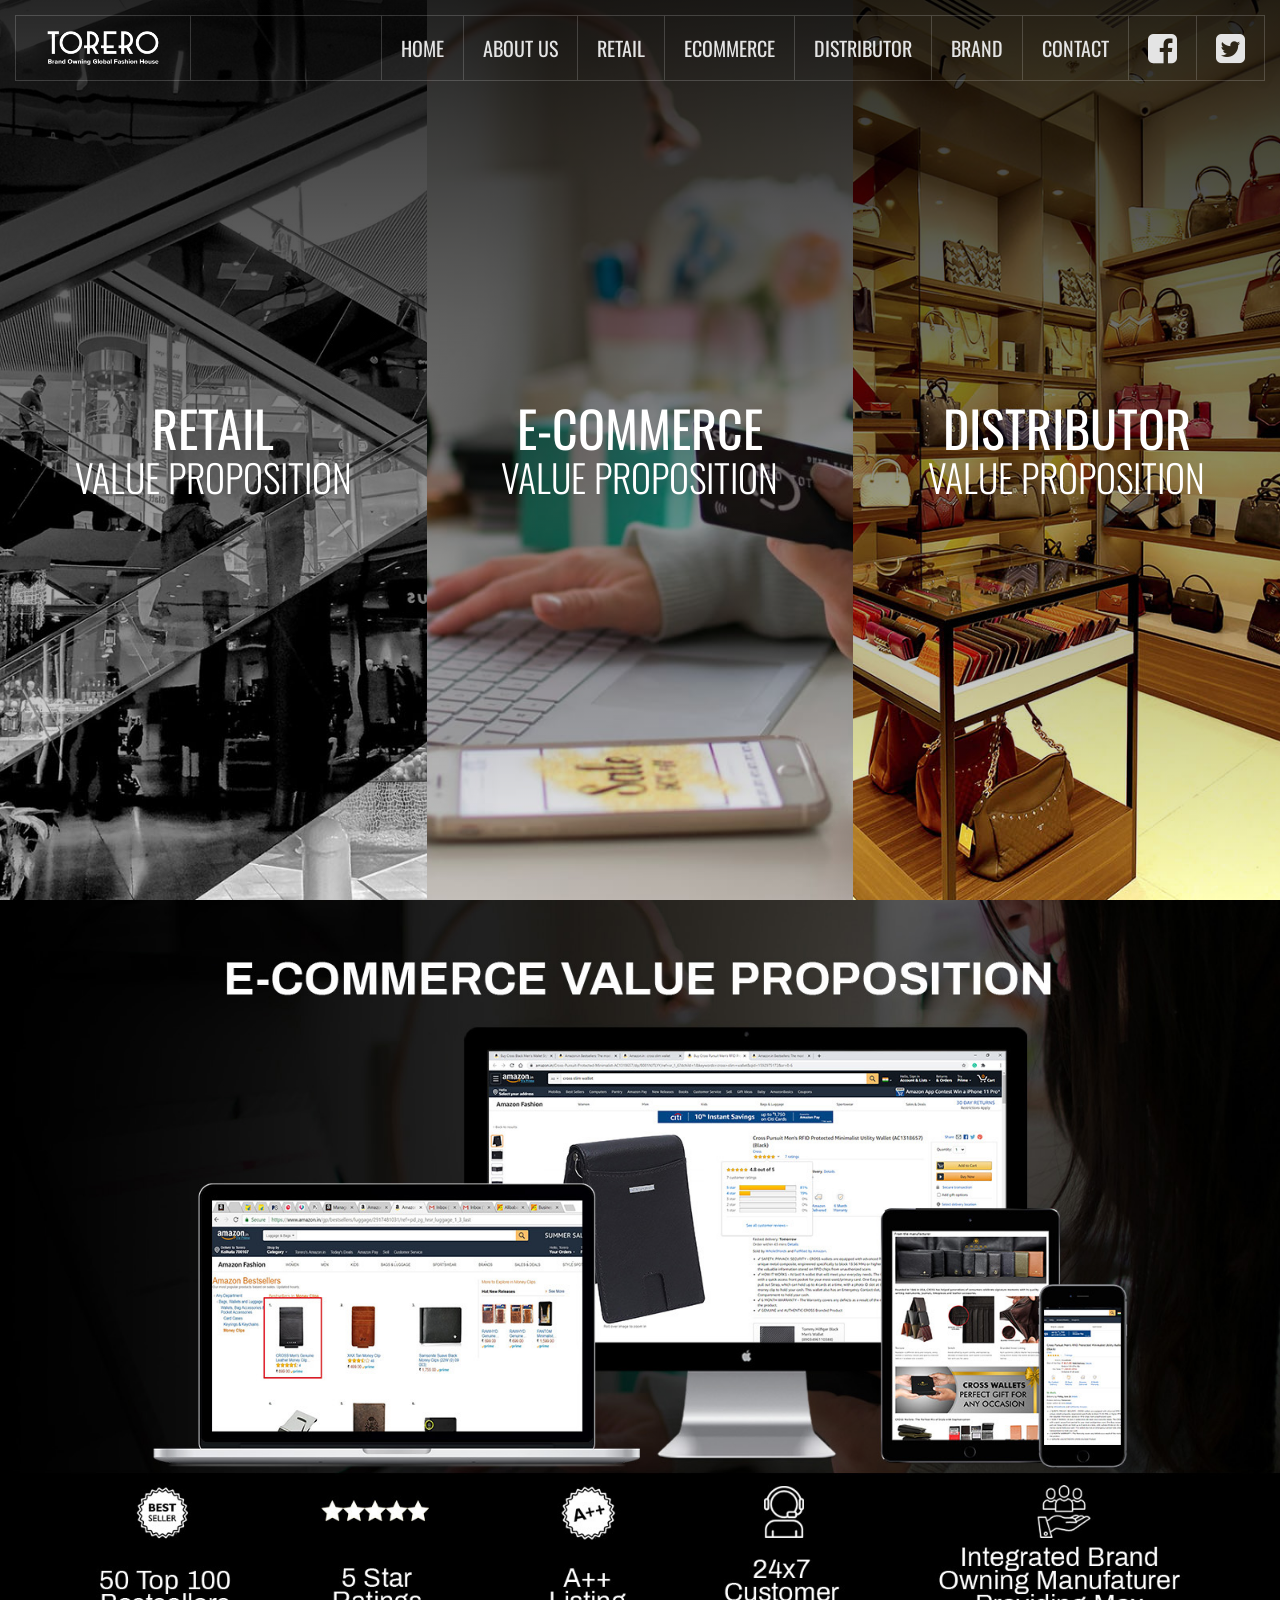
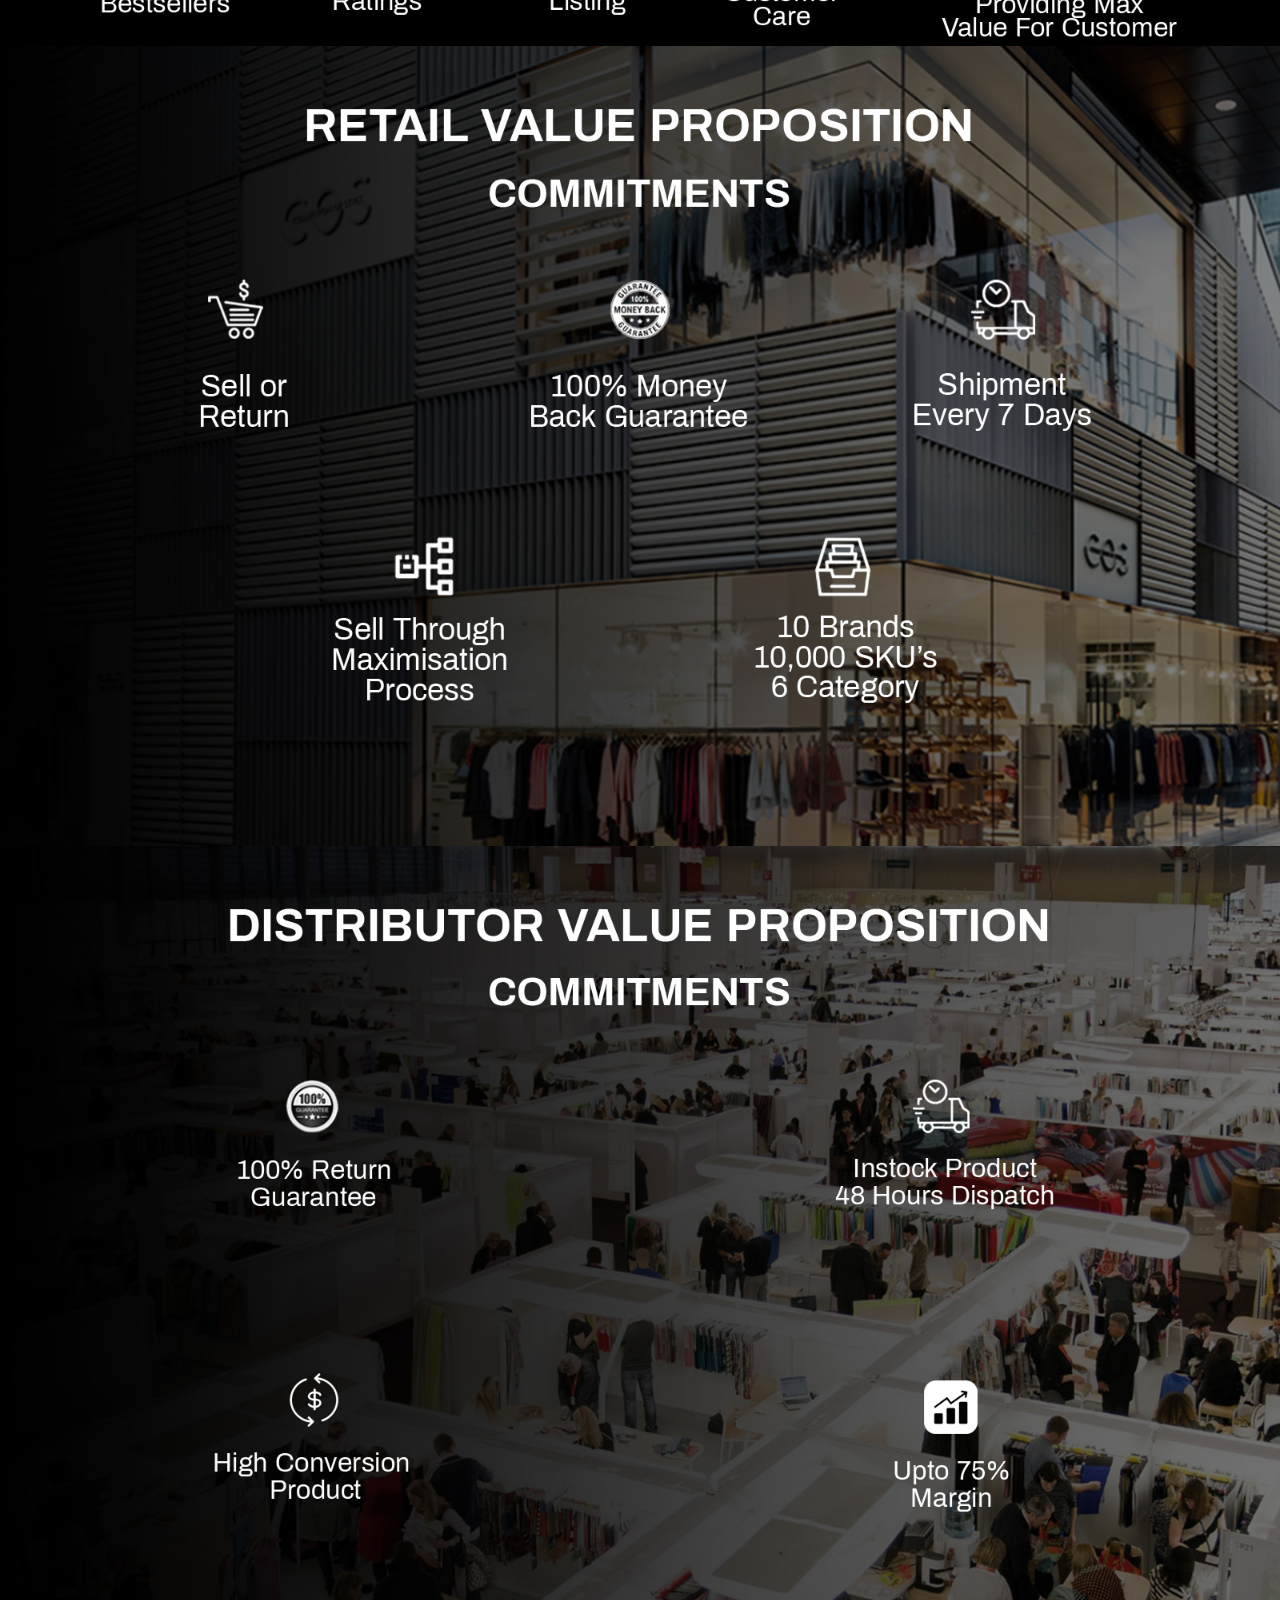
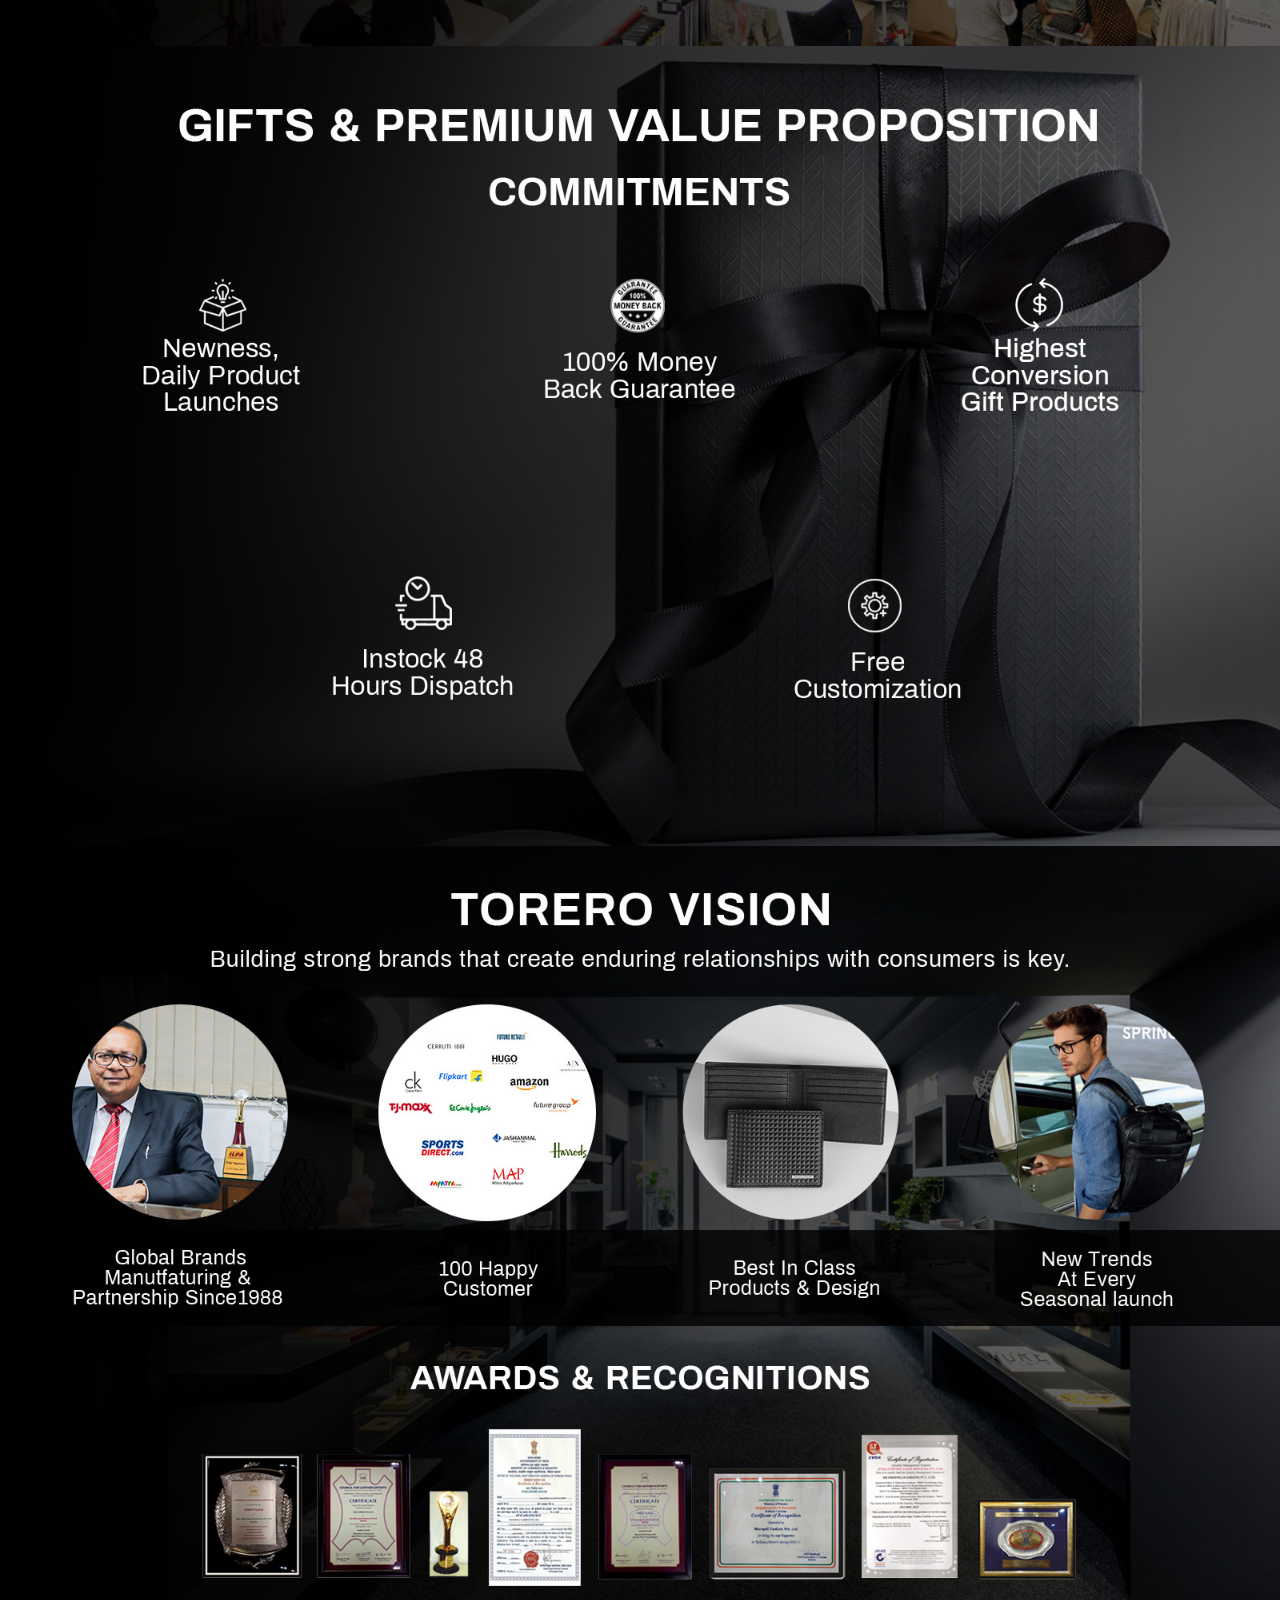
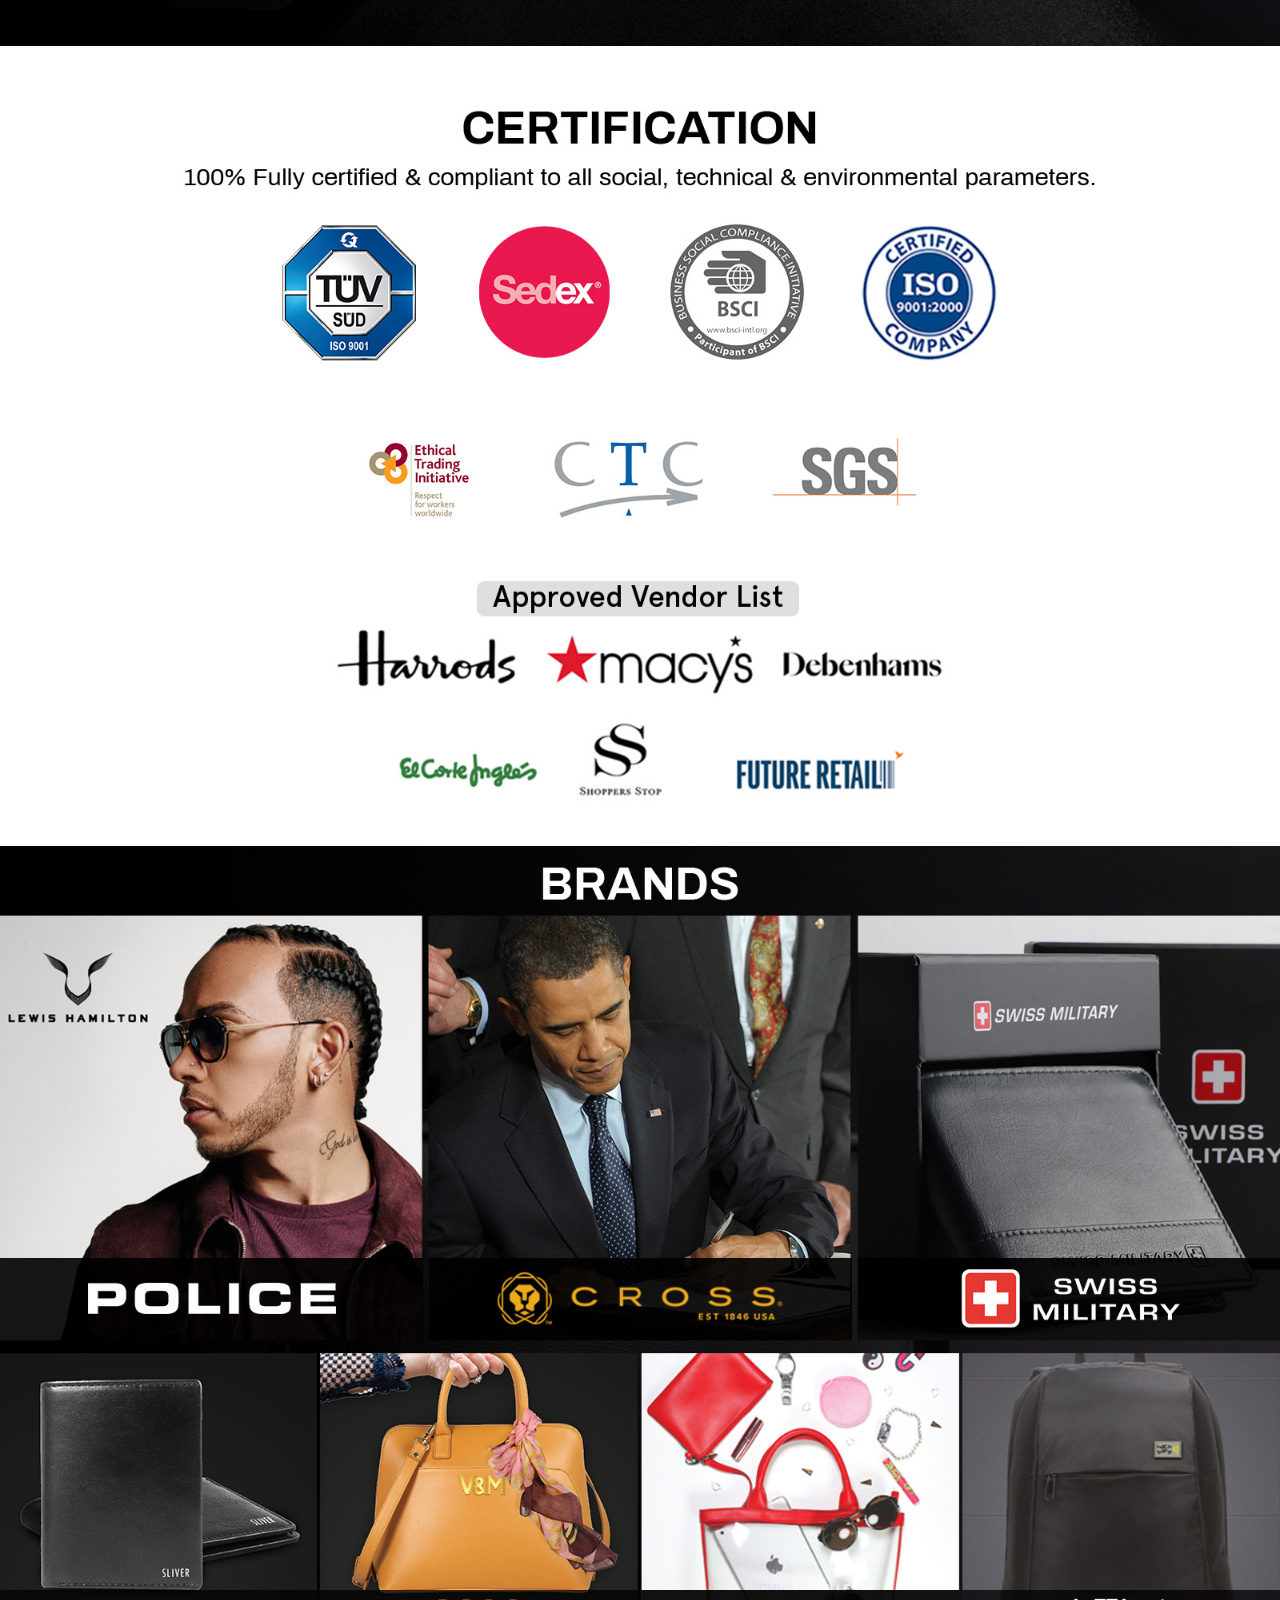
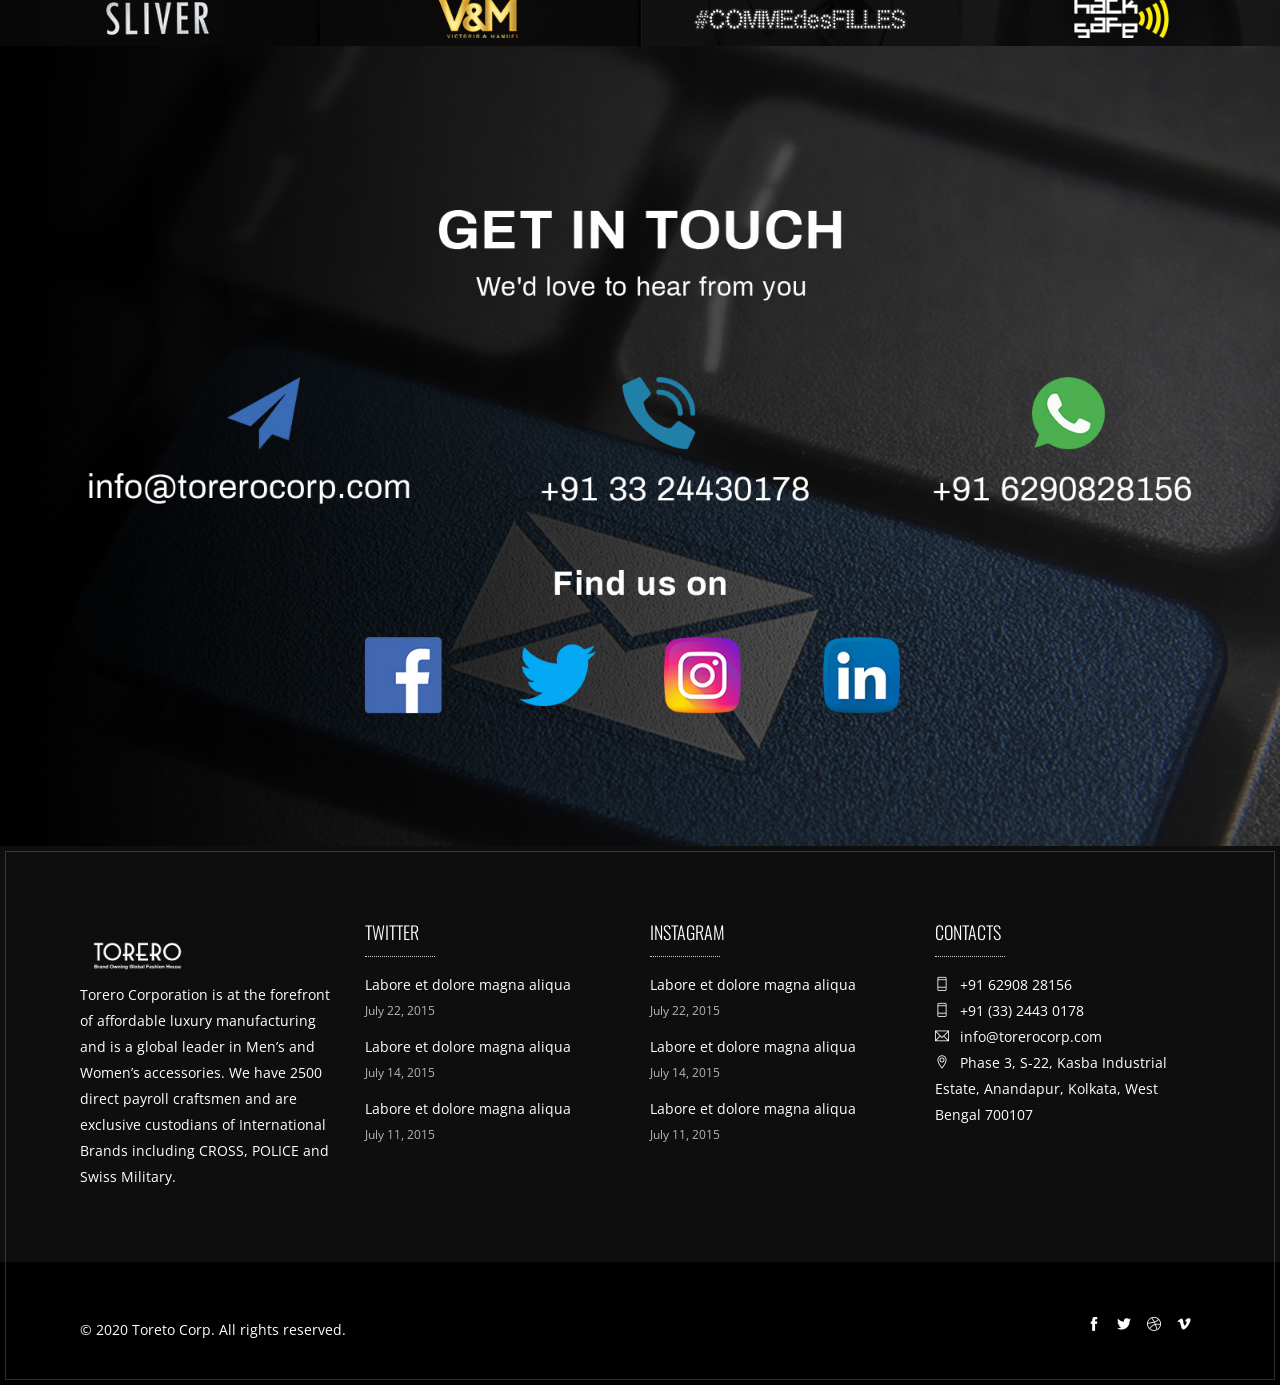
==== commit 859c561e: "added brand page 4" ====
--- a/index.html
+++ b/index.html
@@ -114,7 +114,7 @@
                         <li><a href="#">Retail</a></li>
                         <li><a href="#">Ecommerce</a></li>
                         <li><a href="#">Distributor</a></li>
-                        <li><a href="#">Brand</a></li>
+                        <li><a href="brand.html">Brand</a></li>
                         <li><a href="contact.html">Contact</a></li>
                         <li><a href="#"><i class="fa fa-facebook-square" style="font-size: 1.7em;"></i></a></li>
                         <li><a href="#"><i class="fa fa-twitter-square" style="font-size: 1.7em;"></i></a></li>
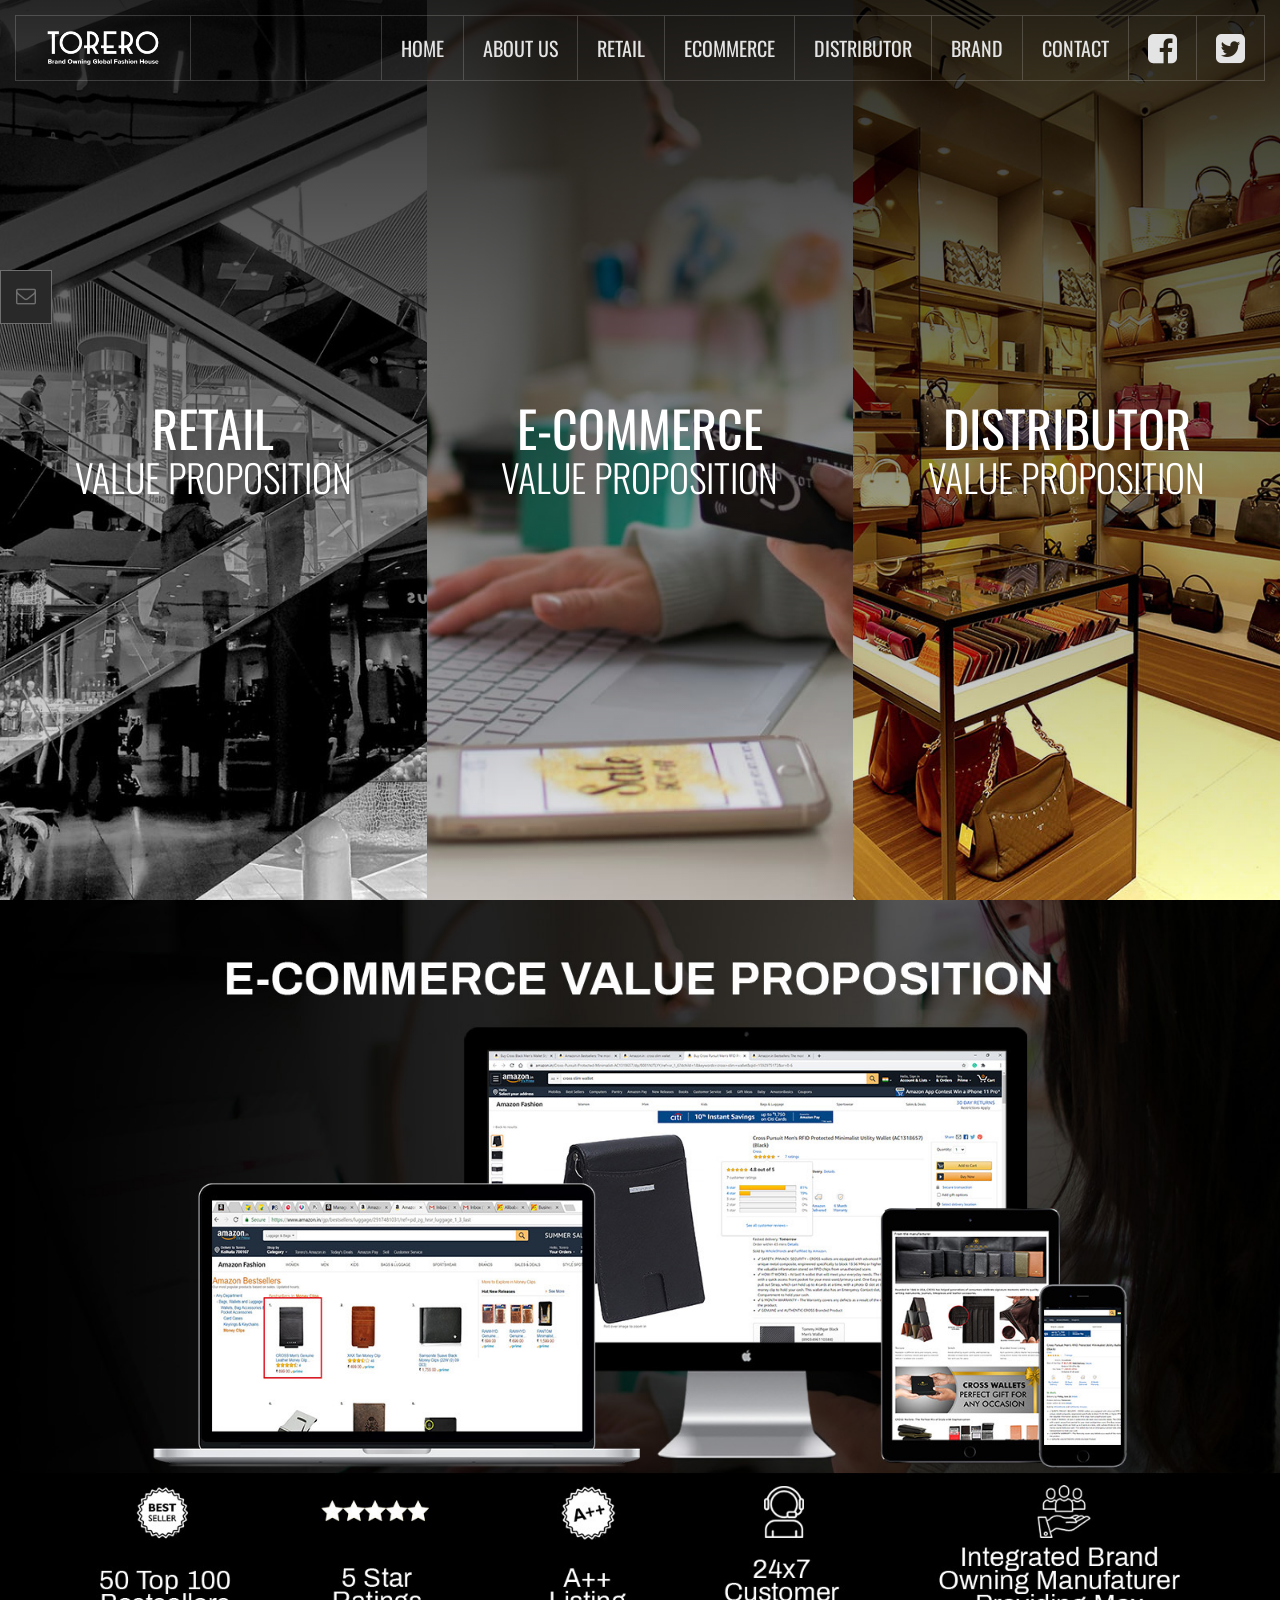
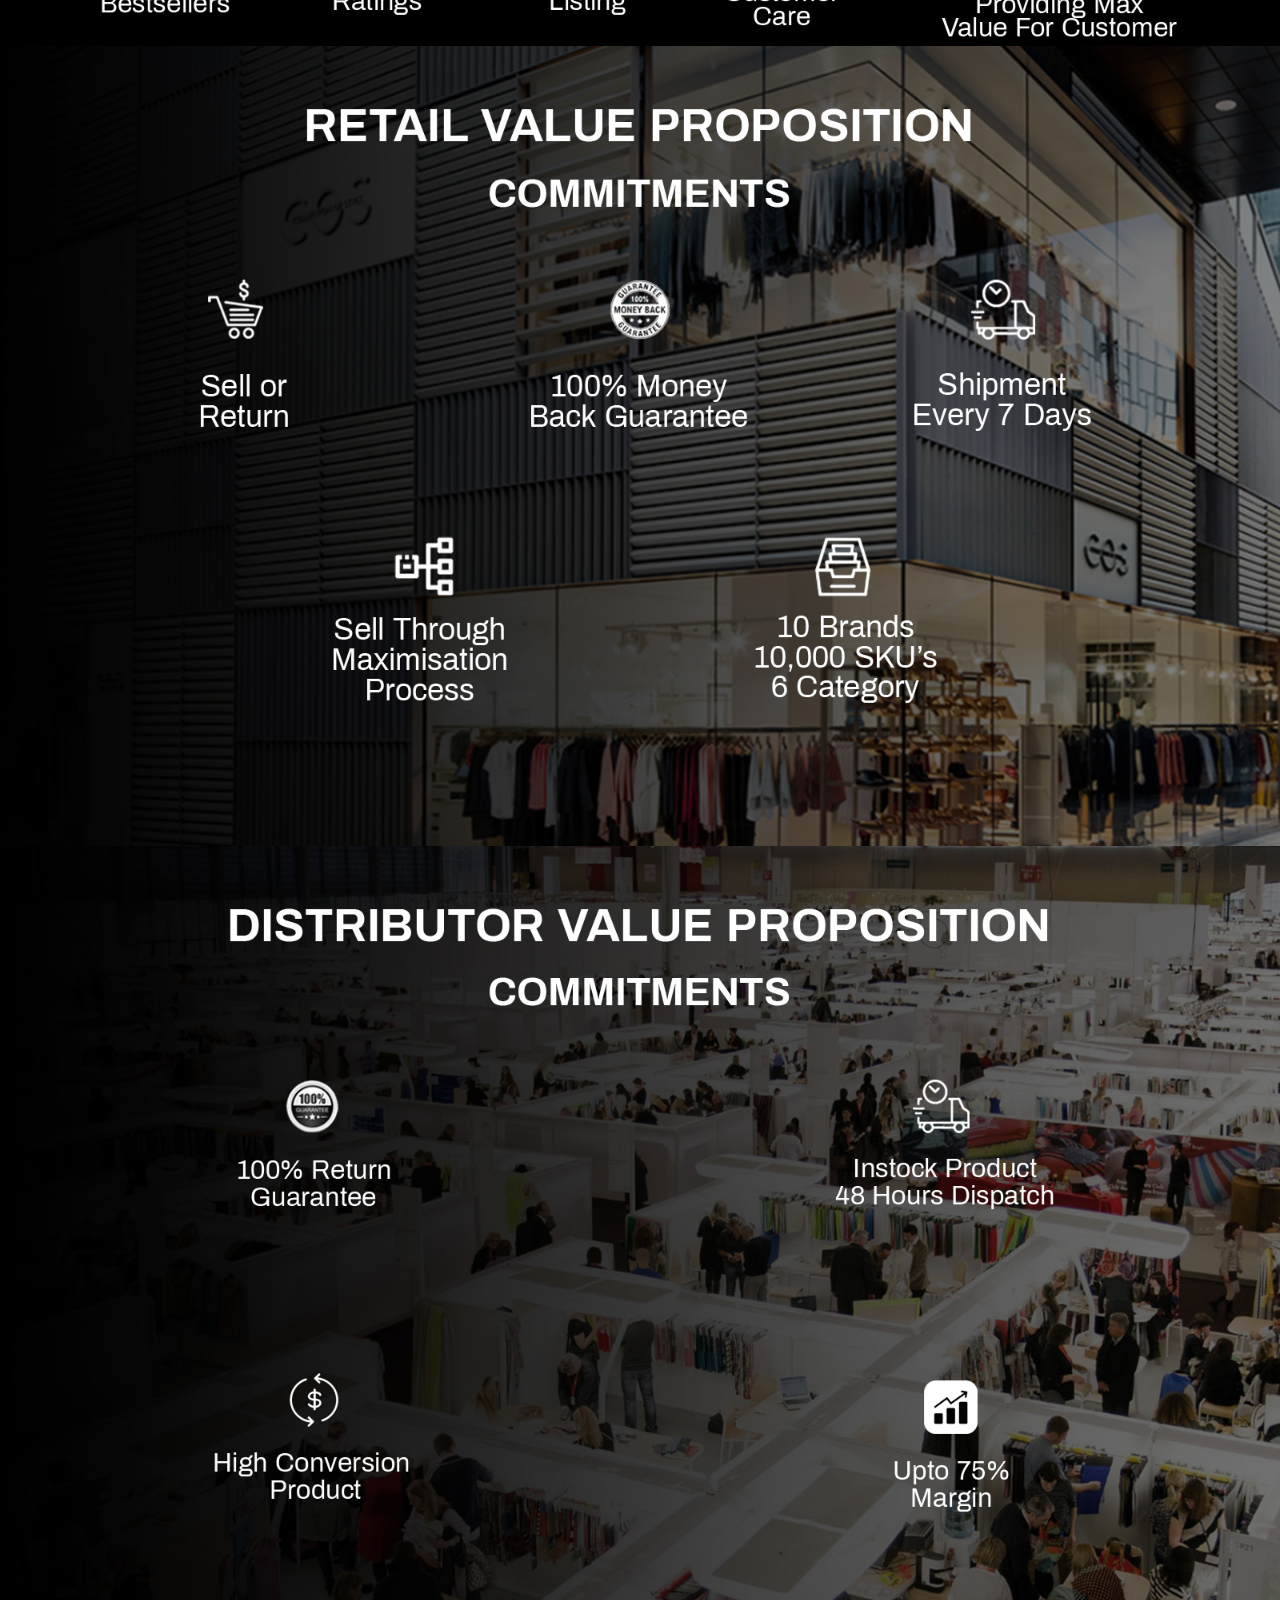
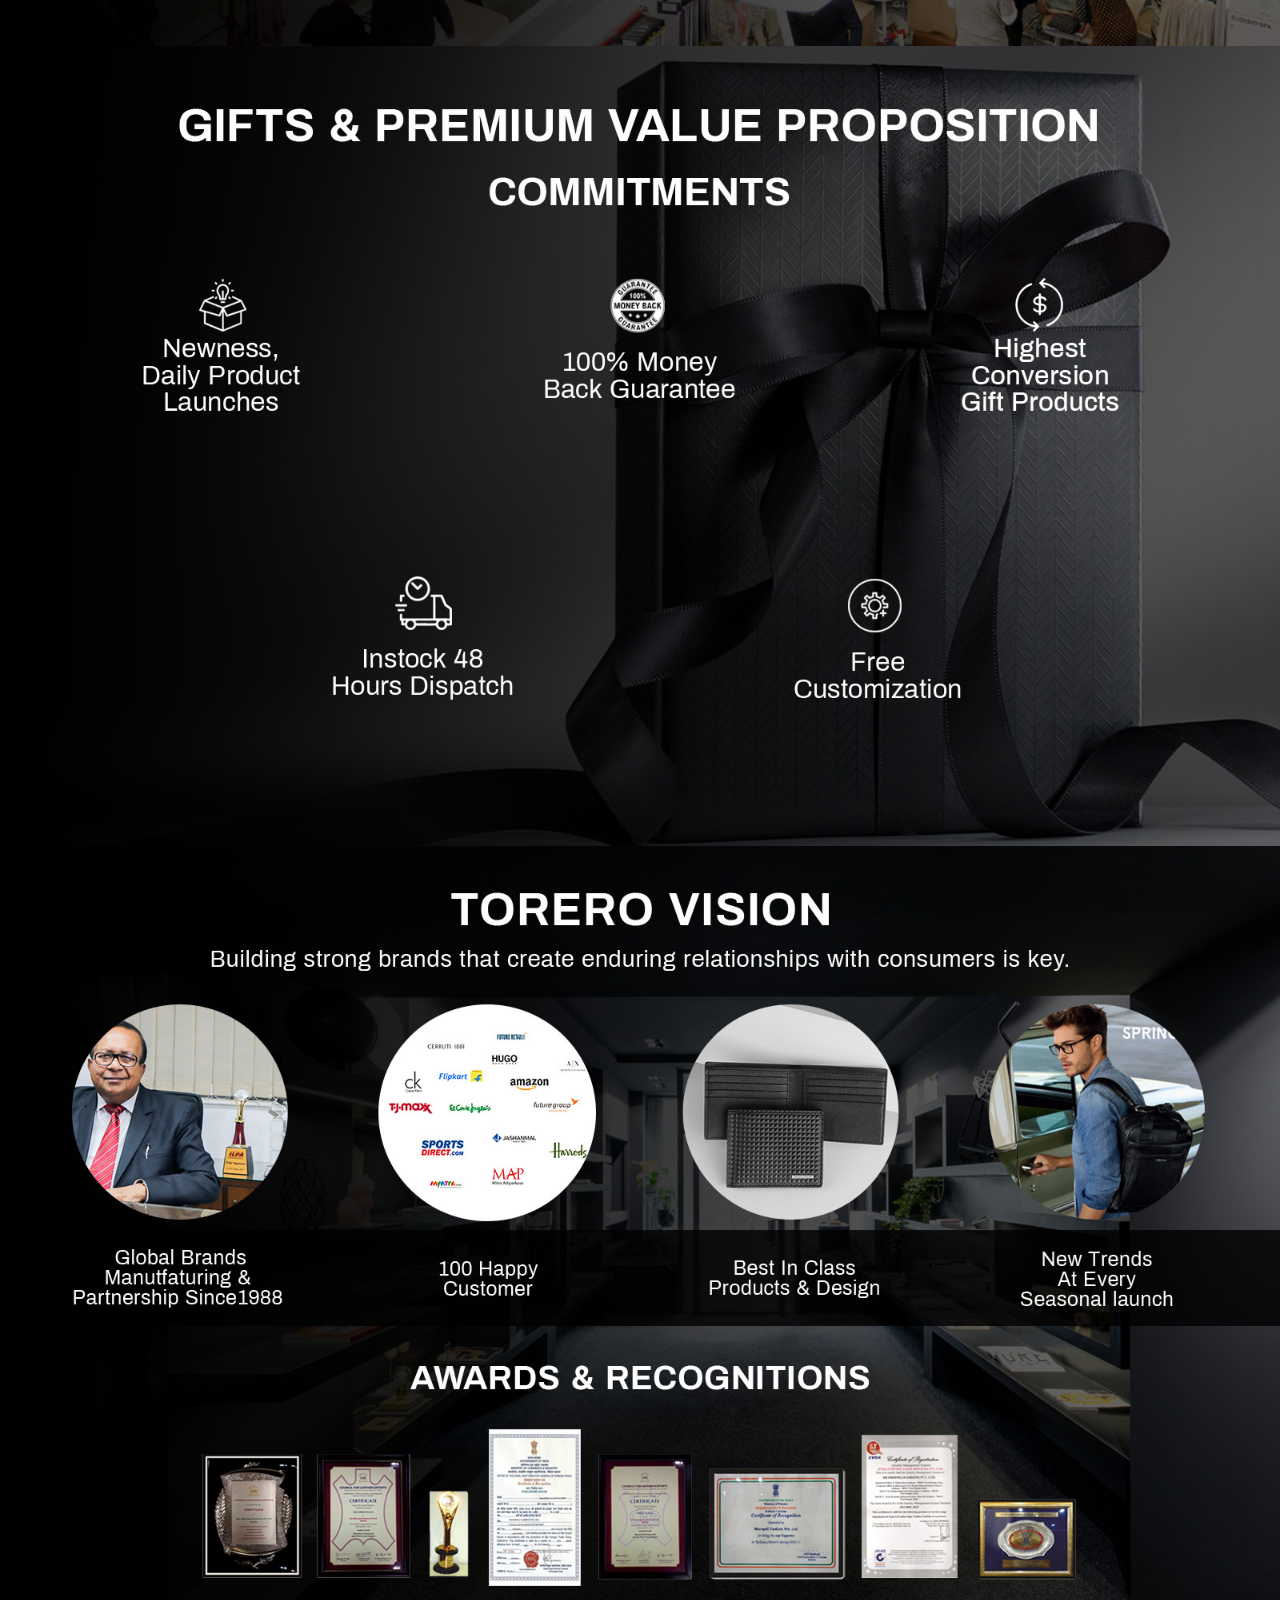
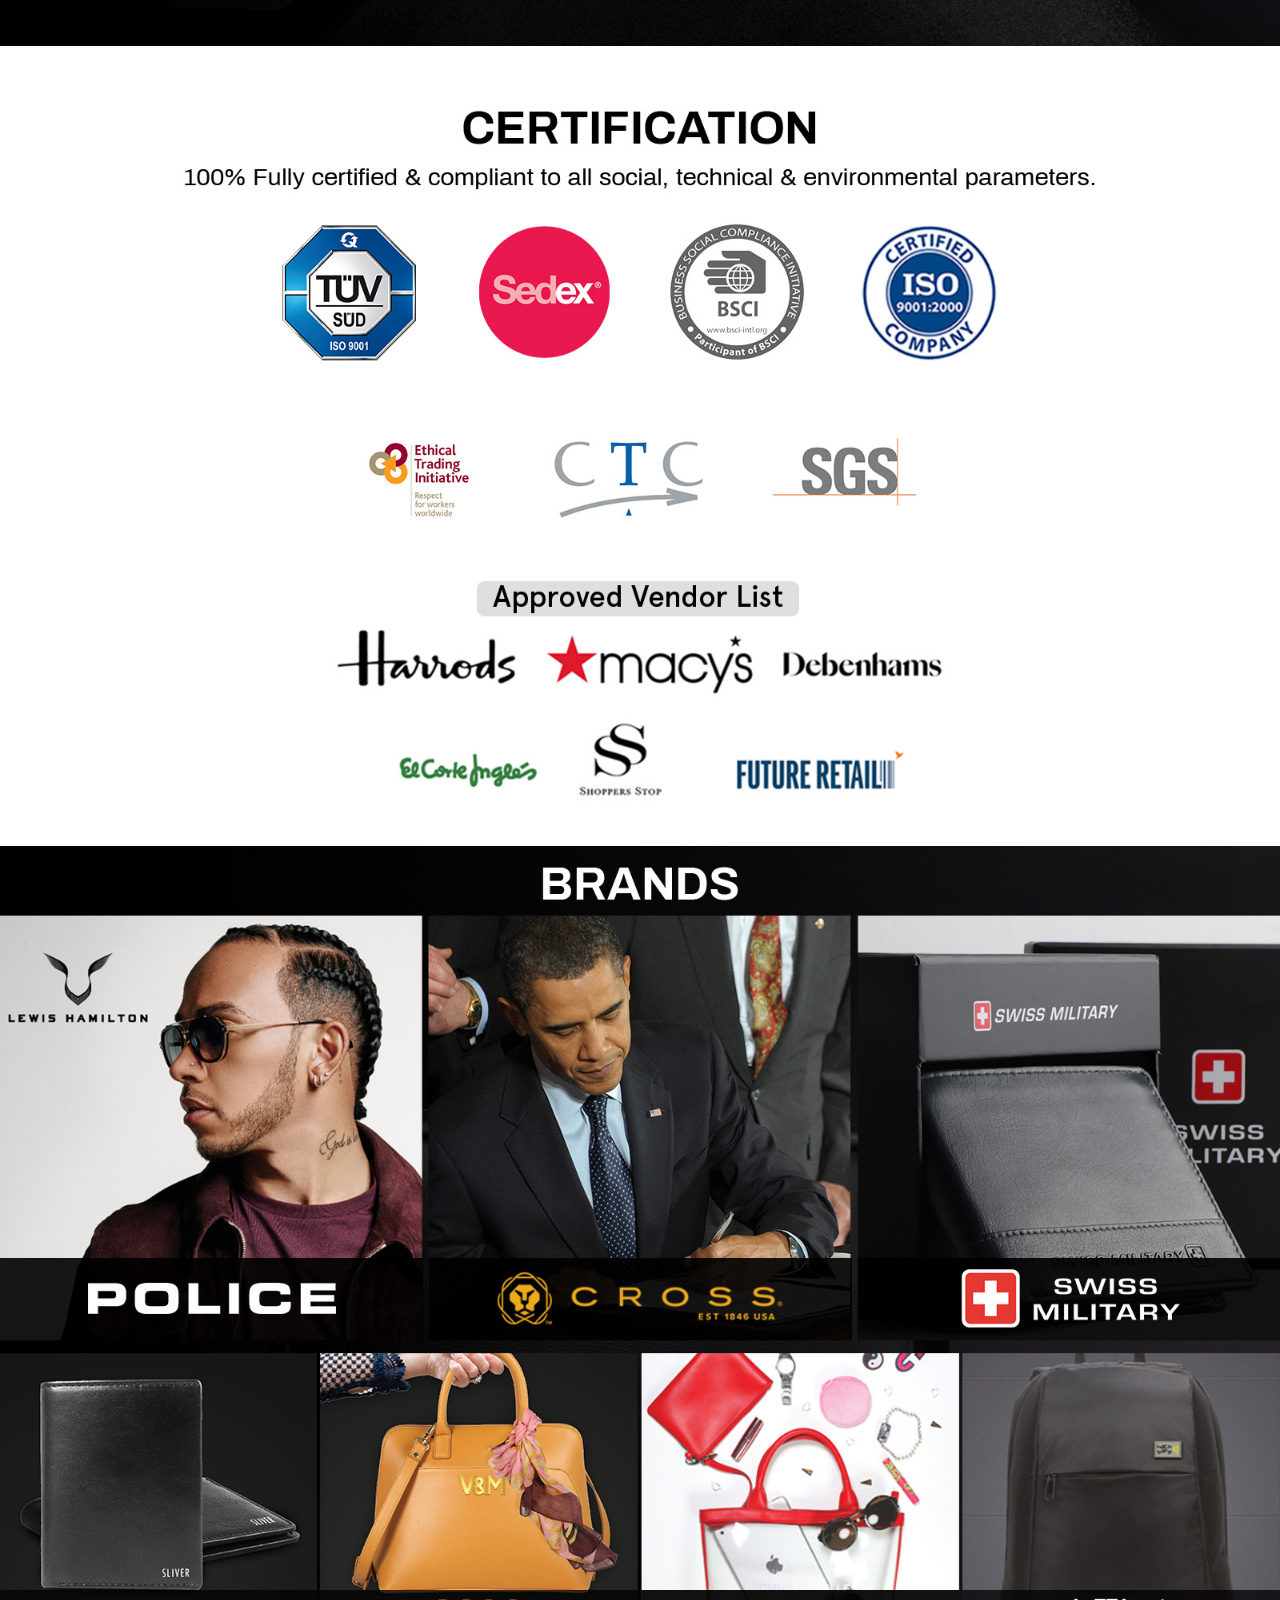
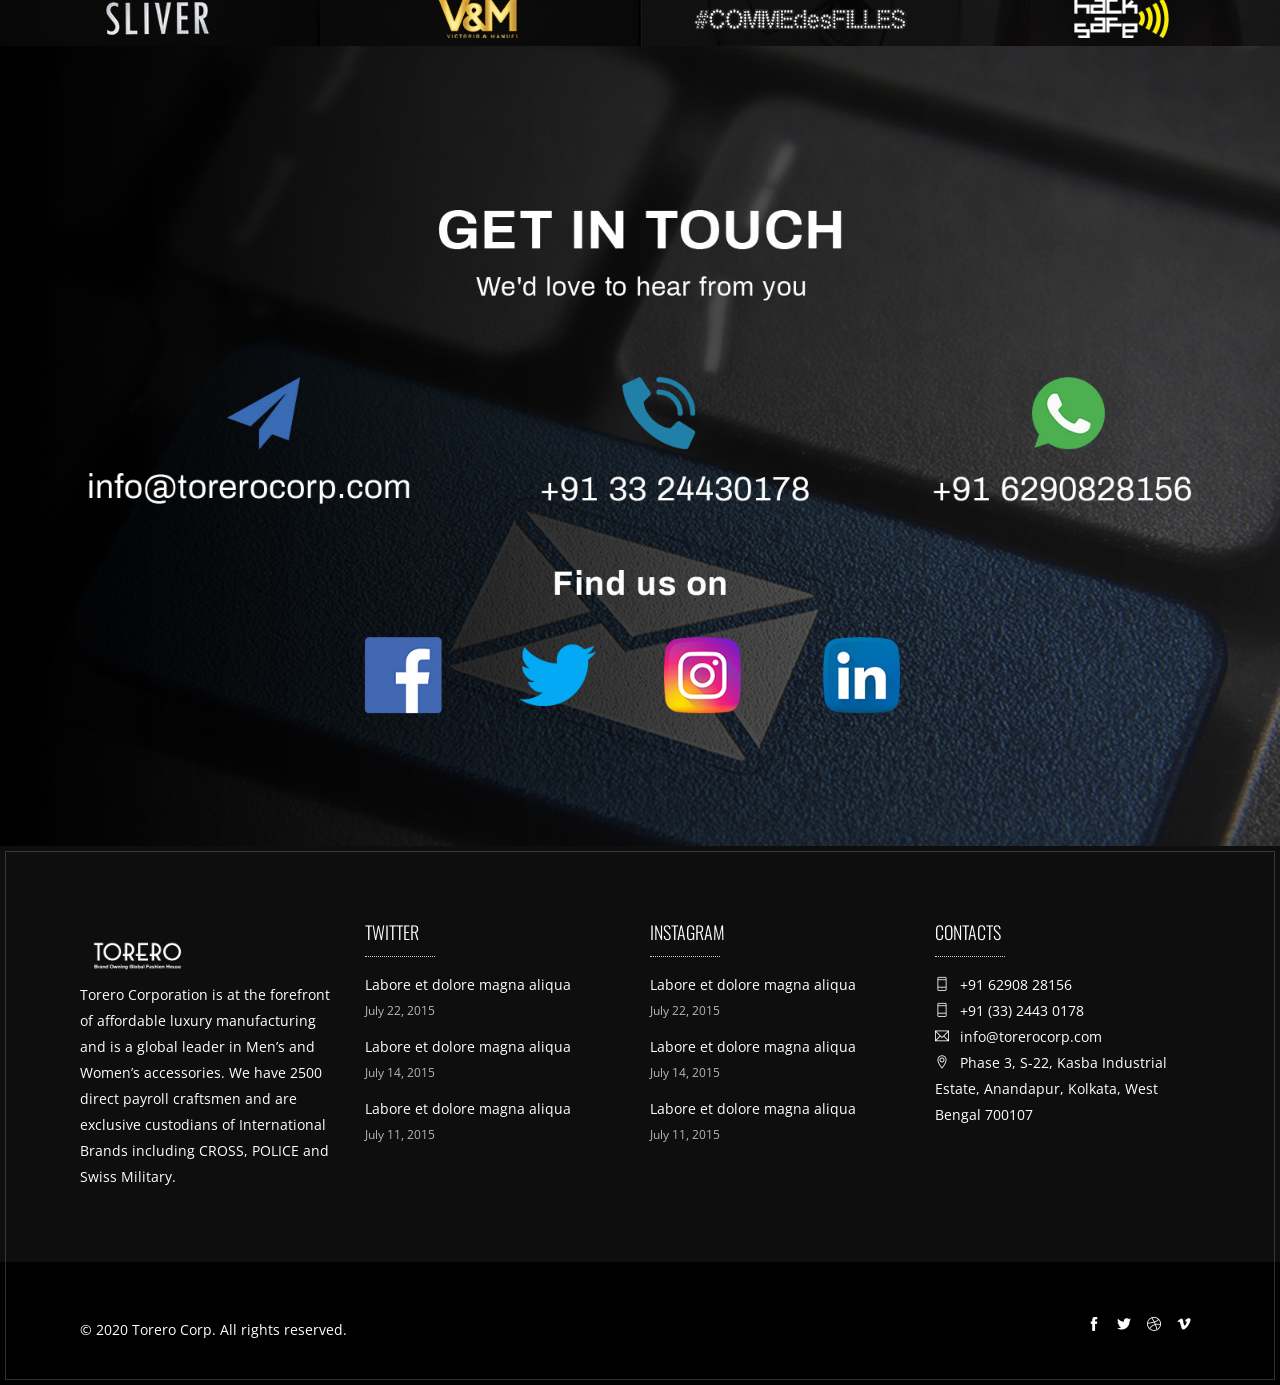
==== commit 1b609d5d: "brand page update" ====
--- a/index.html
+++ b/index.html
@@ -271,7 +271,7 @@
         <div class="container">
             <div class="row">
                 <div class="col-sm-6">
-                    <span class="sub">&copy; 2020 Toreto Corp. All rights reserved.</span>
+                    <span class="sub">&copy; 2020 Torero Corp. All rights reserved.</span>
                 </div>
                 <div class="col-sm-6 text-right">
                     <ul class="list-inline social-list">
@@ -311,7 +311,42 @@
 </div>
 <!-- Page End -->
 
-
+<a class="floating-link" href="contact.html"><i class="fa fa-envelope-o"></i><span>ENQUERY</span></a>
+<style>
+.floating-link {
+    display: block;
+    position: fixed;
+    top: 30%;
+    left: 0;
+    background: #292929;
+    padding: 15px;
+    border: 1px solid;
+    overflow: hidden;
+    font-size: 20px;
+    line-height: 20px;
+    box-sizing: border-box;
+    float: left;
+}
+.floating-link i {float: left;}
+.floating-link i::before {
+    font-size: 20px !important;
+    line-height: 20px !important;
+}
+.floating-link span {
+    box-sizing: border-box;
+    padding-left: 0;
+    padding-top: 2px;
+    display: block;
+    float: left;
+    width: 0;
+    overflow: hidden;
+    transition: all 0.3s;
+}
+.floating-link:hover span {
+    width: 120px;
+    padding-left: 15px;
+}
+</style>
 
 <!-- JQuery -->
 <script src="js/jquery-1.11.3.min.js"></script> 
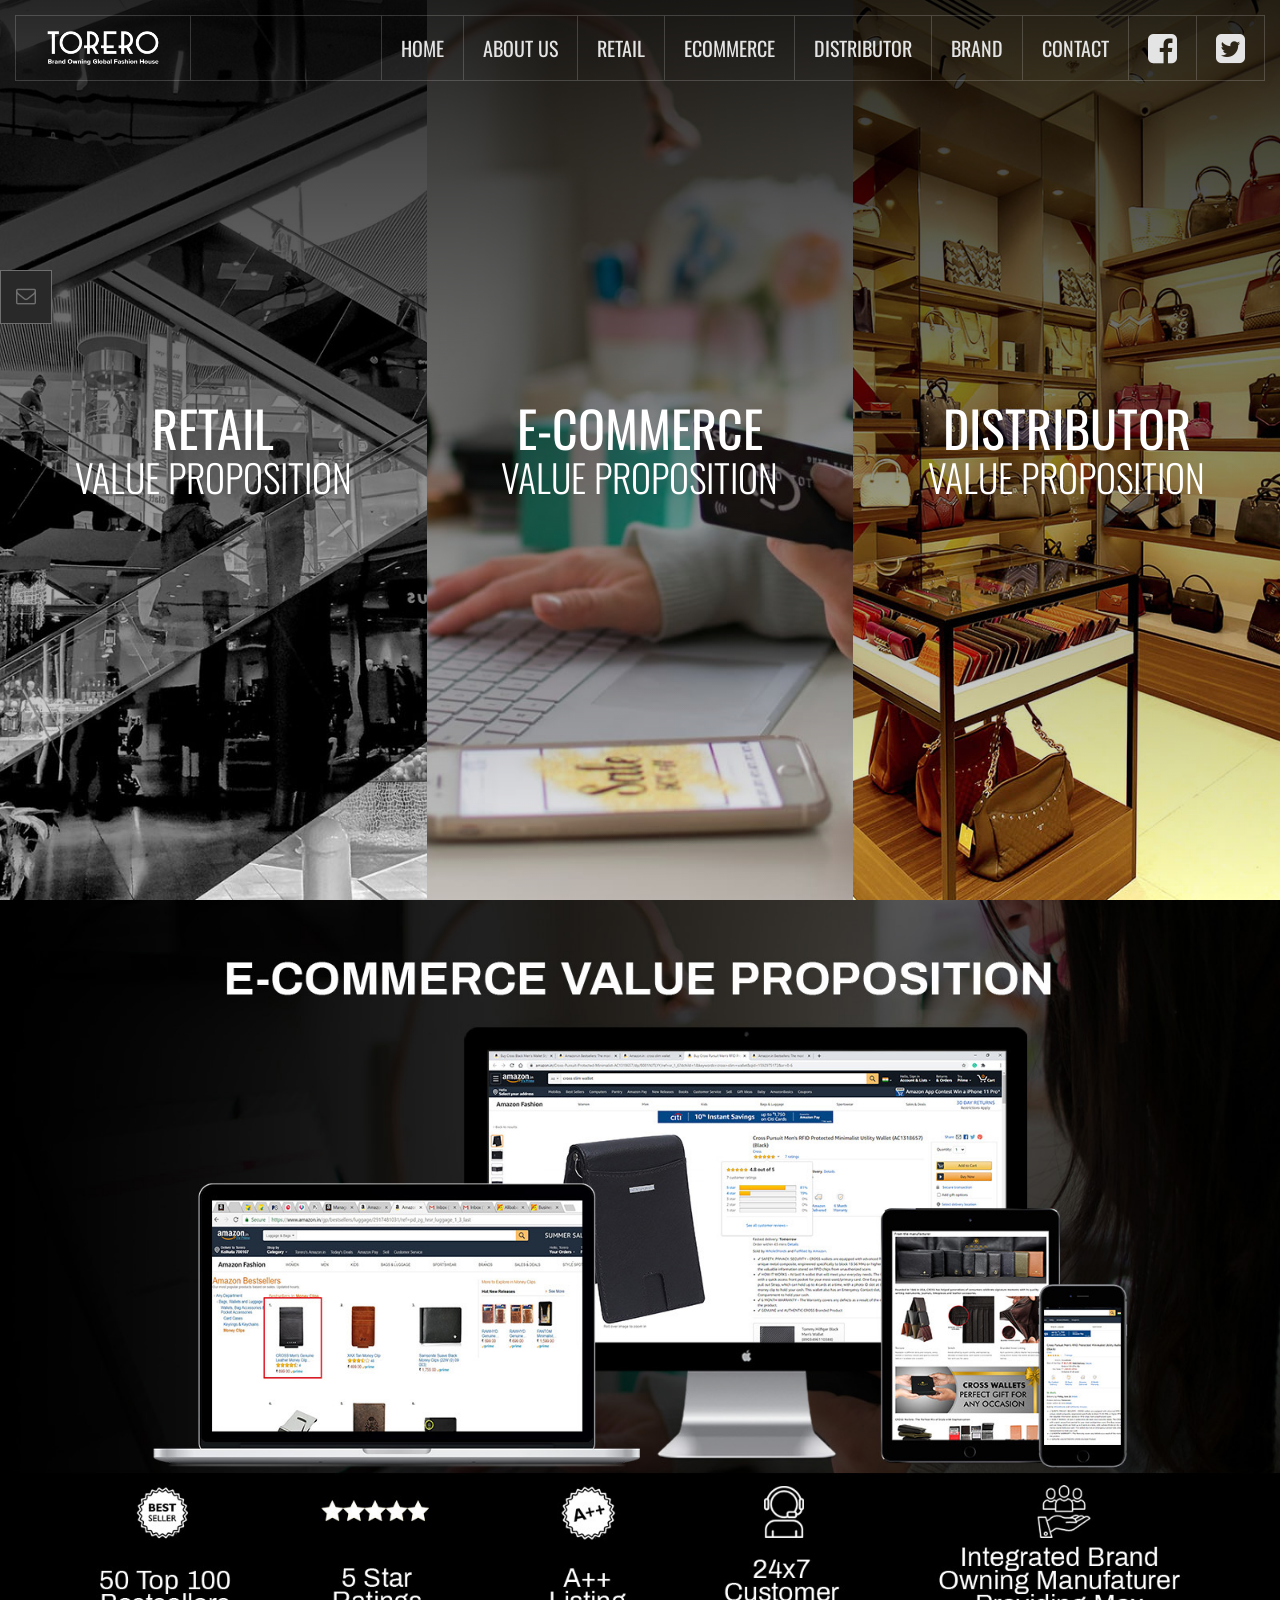
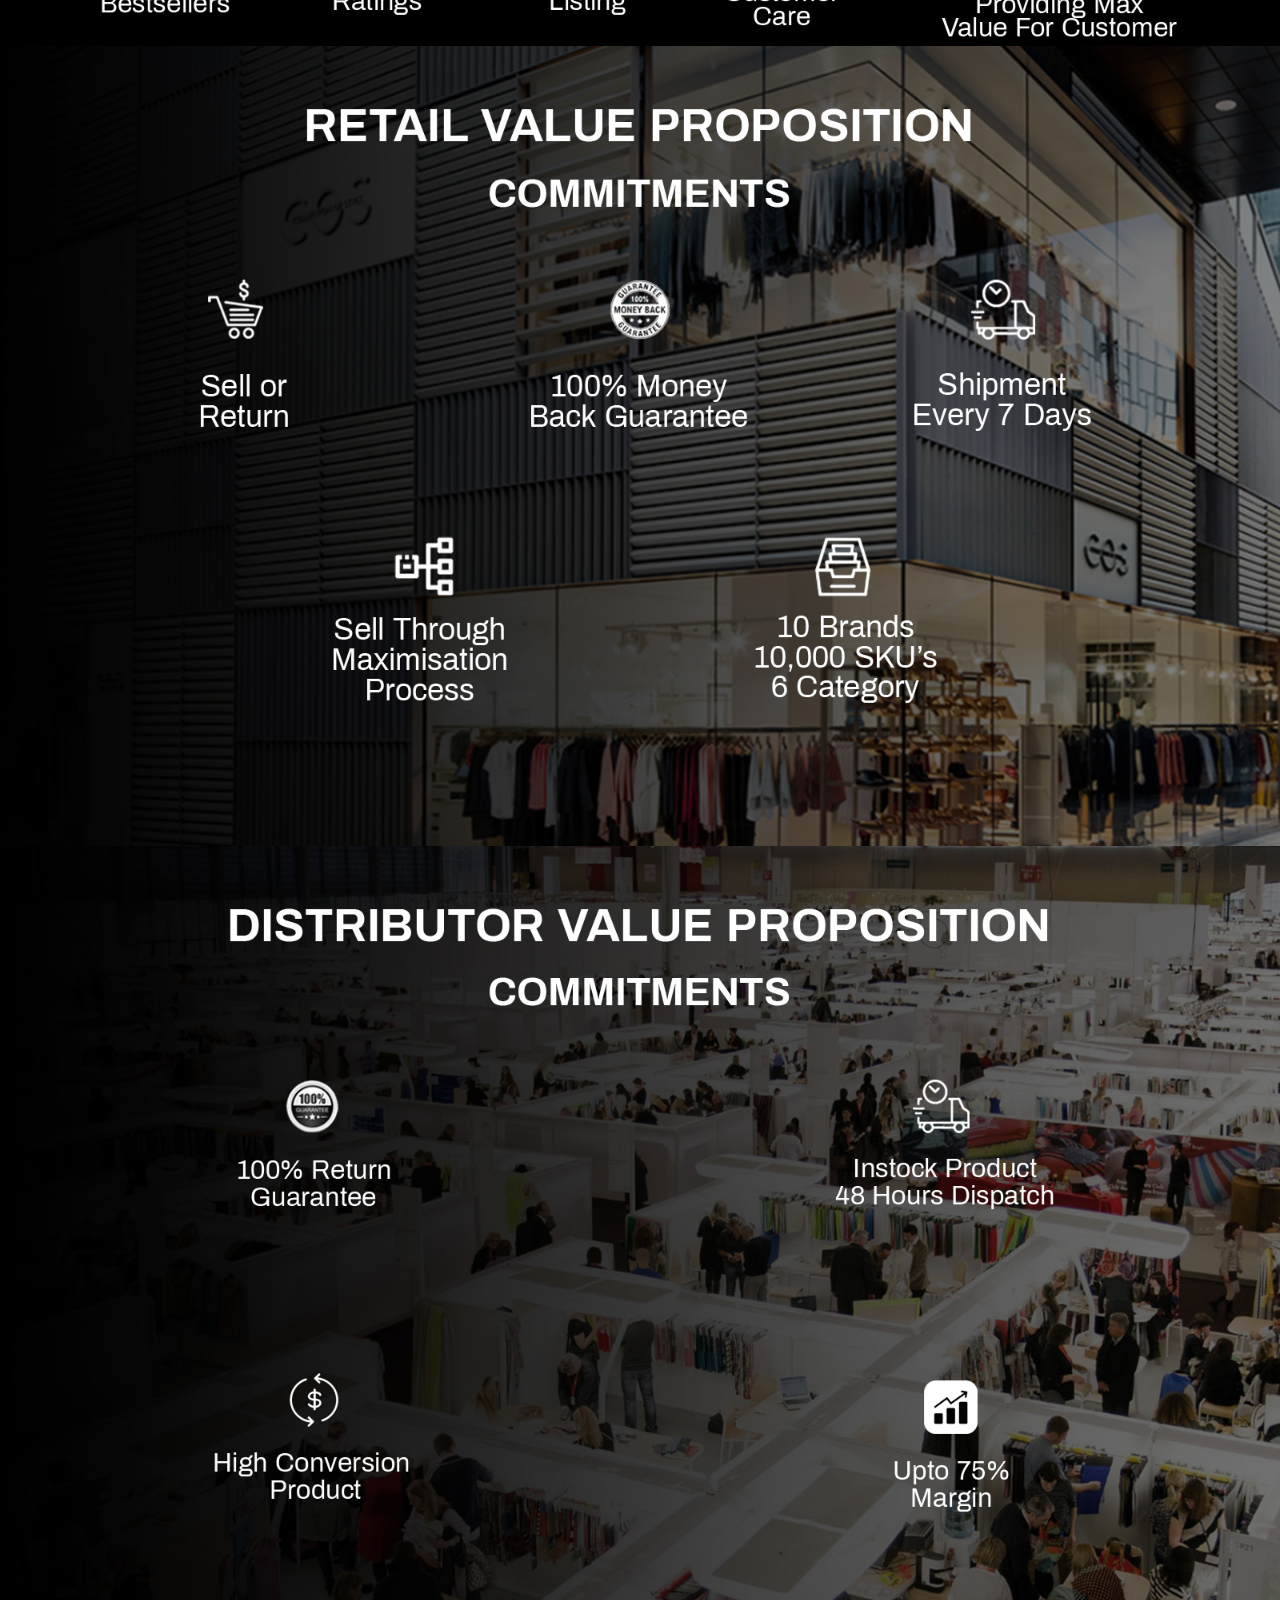
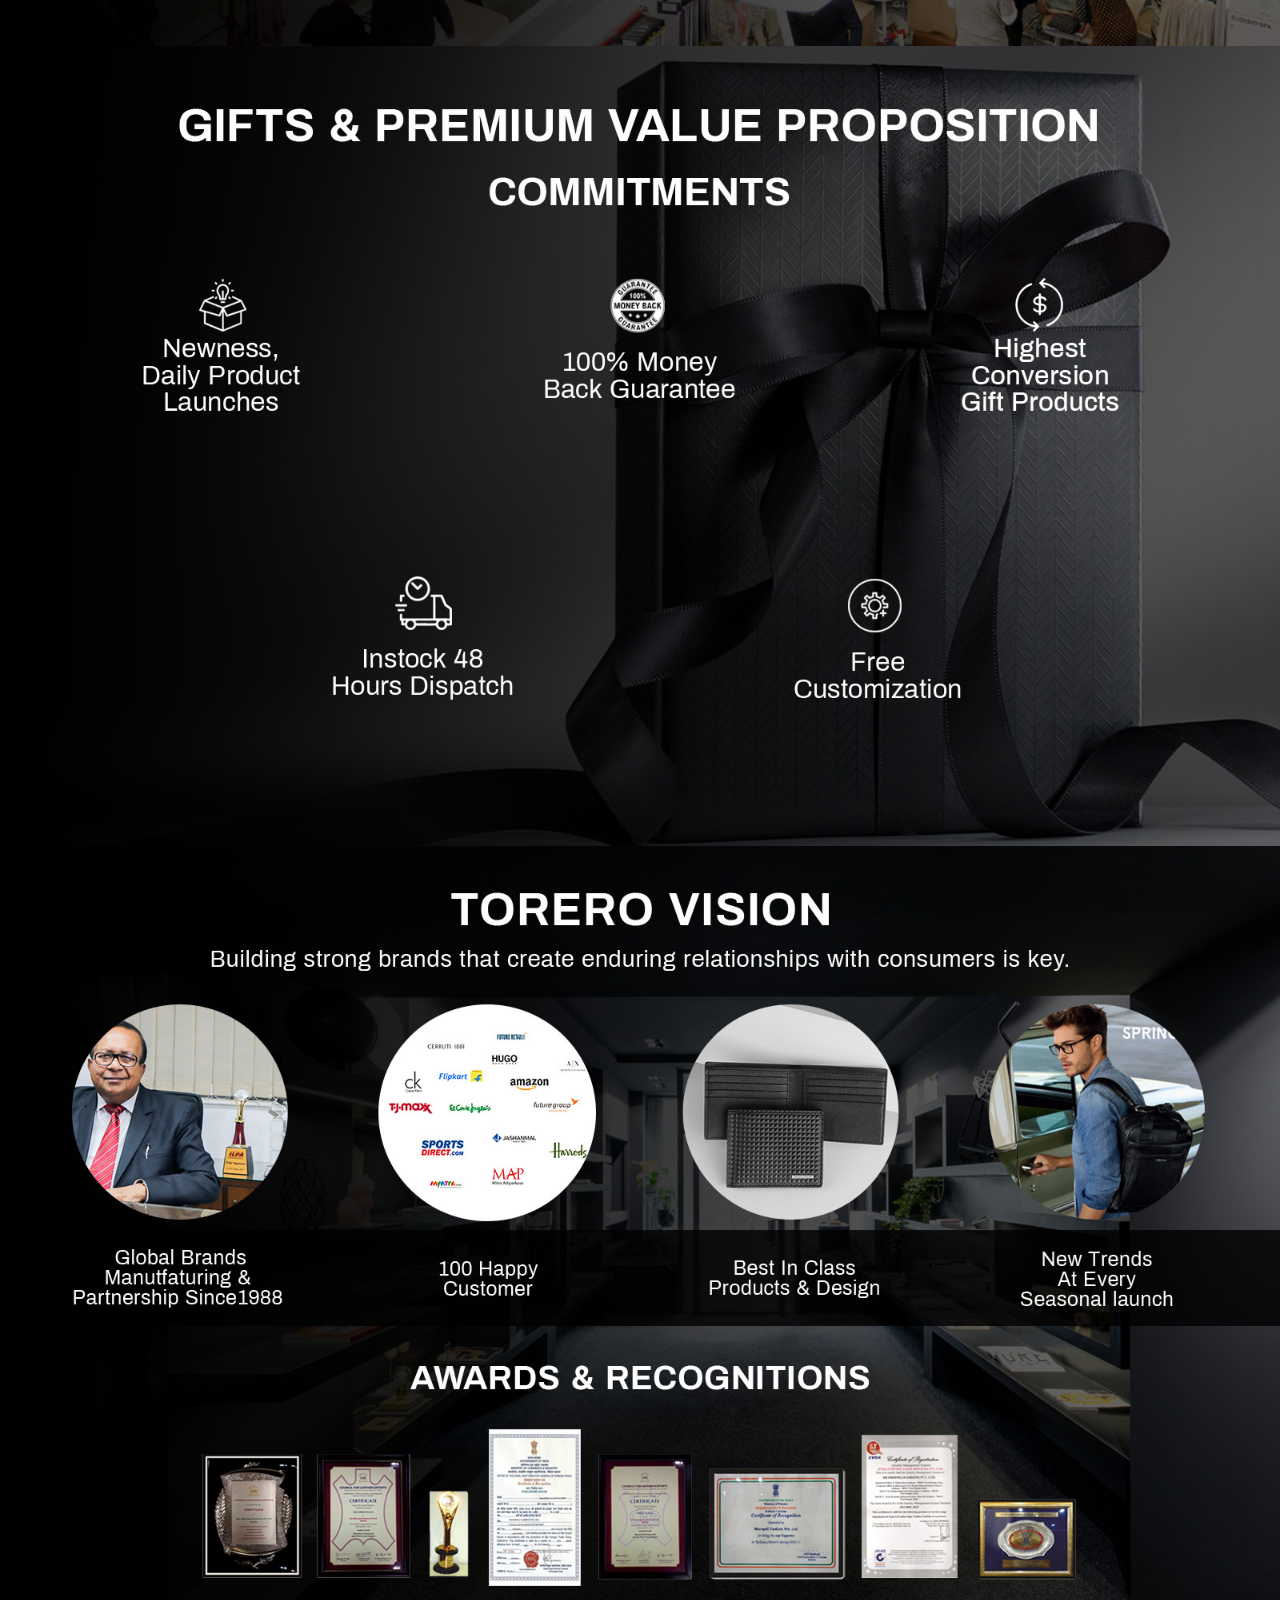
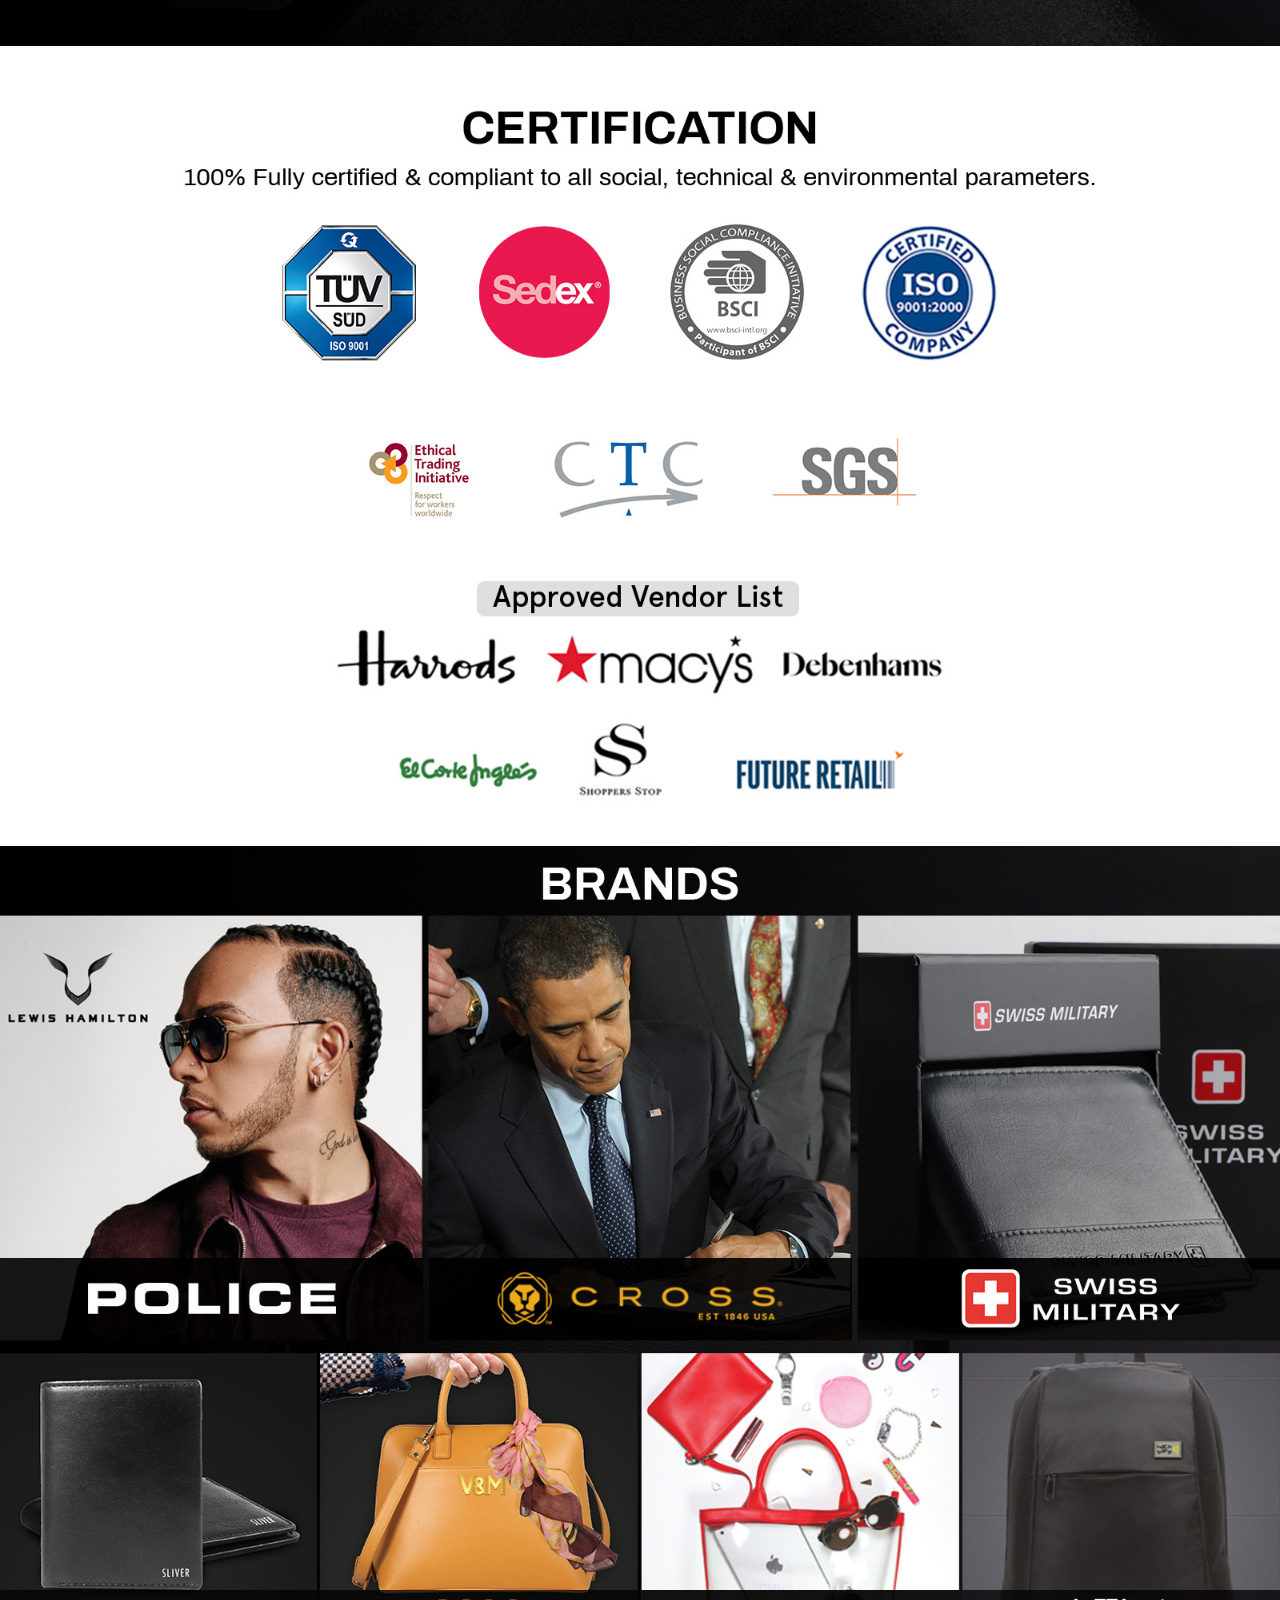
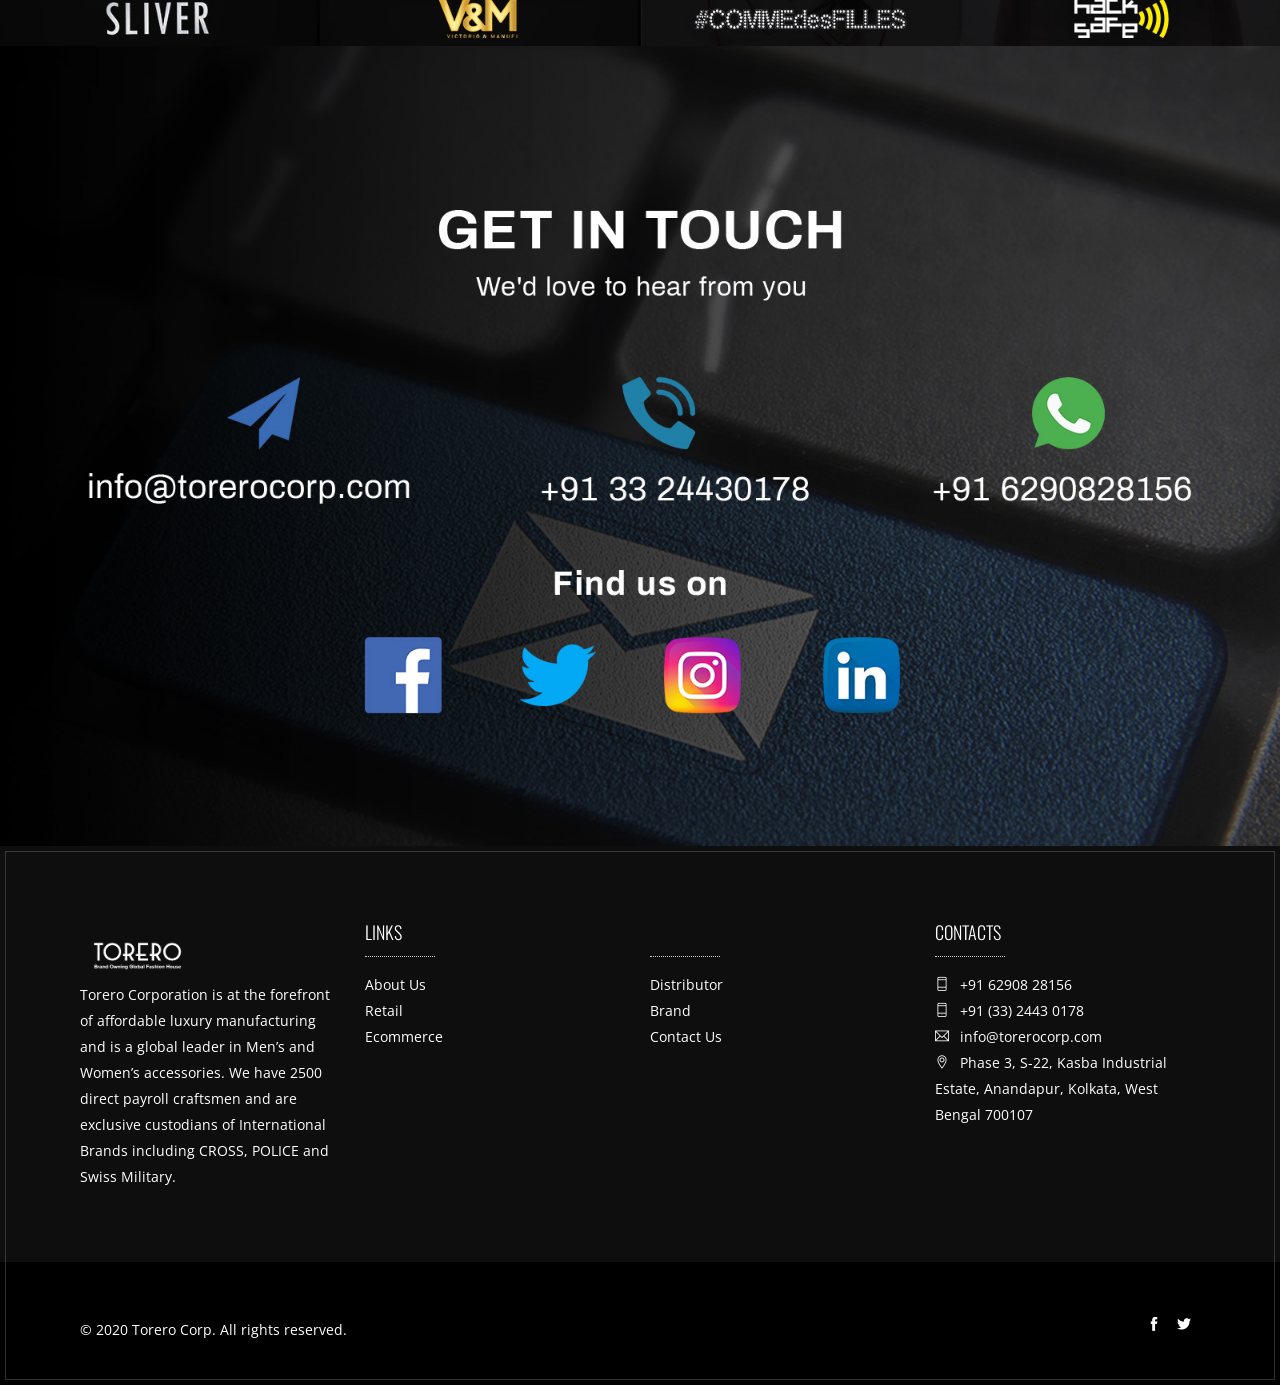
==== commit 19988a3a: "brand page update" ====
--- a/index.html
+++ b/index.html
@@ -197,26 +197,11 @@
             
             <div class="col-md-3 col-sm-3 hidden-xs">
                 <div class="widget">
-                    <h4>Twitter</h4>
+                    <h4>Links</h4>
                     <ul class="list-unstyled">
-                        <li>
-                            <a href="#">Labore et dolore magna aliqua</a>
-                            <span class="date">July
-                                <span class="number">22, 2015</span>
-                            </span>
-                        </li>
-                        <li>
-                            <a href="#">Labore et dolore magna aliqua</a>
-                            <span class="date">July
-                                <span class="number">14, 2015</span>
-                            </span>
-                        </li>
-                        <li>
-                            <a href="#">Labore et dolore magna aliqua</a>
-                            <span class="date">July
-                                <span class="number">11, 2015</span>
-                            </span>
-                        </li>
+                        <li><a href="about.html">About Us</a></li>
+                        <li><a href="#">Retail</a></li>
+                        <li><a href="#">Ecommerce</a></li>
                     </ul>
                 </div>
 
@@ -224,26 +209,11 @@
             
             <div class="col-md-3 col-sm-3 hidden-xs">
                 <div class="widget">
-                    <h4>Instagram</h4>
+                    <h4>&nbsp;</h4>
                     <ul class="list-unstyled">
-                        <li>
-                            <a href="#">Labore et dolore magna aliqua</a>
-                            <span class="date">July
-                                <span class="number">22, 2015</span>
-                            </span>
-                        </li>
-                        <li>
-                            <a href="#">Labore et dolore magna aliqua</a>
-                            <span class="date">July
-                                <span class="number">14, 2015</span>
-                            </span>
-                        </li>
-                        <li>
-                            <a href="#">Labore et dolore magna aliqua</a>
-                            <span class="date">July
-                                <span class="number">11, 2015</span>
-                            </span>
-                        </li>
+                        <li><a href="#">Distributor</a></li>
+                        <li><a href="brand.html">Brand</a></li>
+                        <li><a href="contact.html">Contact Us</a></li>
                     </ul>
                 </div>
                 <!--end of widget-->
@@ -284,16 +254,6 @@
                         <li>
                             <a href="#" data-toggle="tooltip" data-placement="top" title="Twitter">
                                 <i class="ti-twitter-alt"></i>
-                            </a>
-                        </li>
-                        <li>
-                            <a href="#" data-toggle="tooltip" data-placement="top" title="Dribbble">
-                                <i class="ti-dribbble"></i>
-                            </a>
-                        </li>
-                        <li>
-                            <a href="#" data-toggle="tooltip" data-placement="top" title="Vimeo">
-                                <i class="ti-vimeo-alt"></i>
                             </a>
                         </li>
                     </ul>
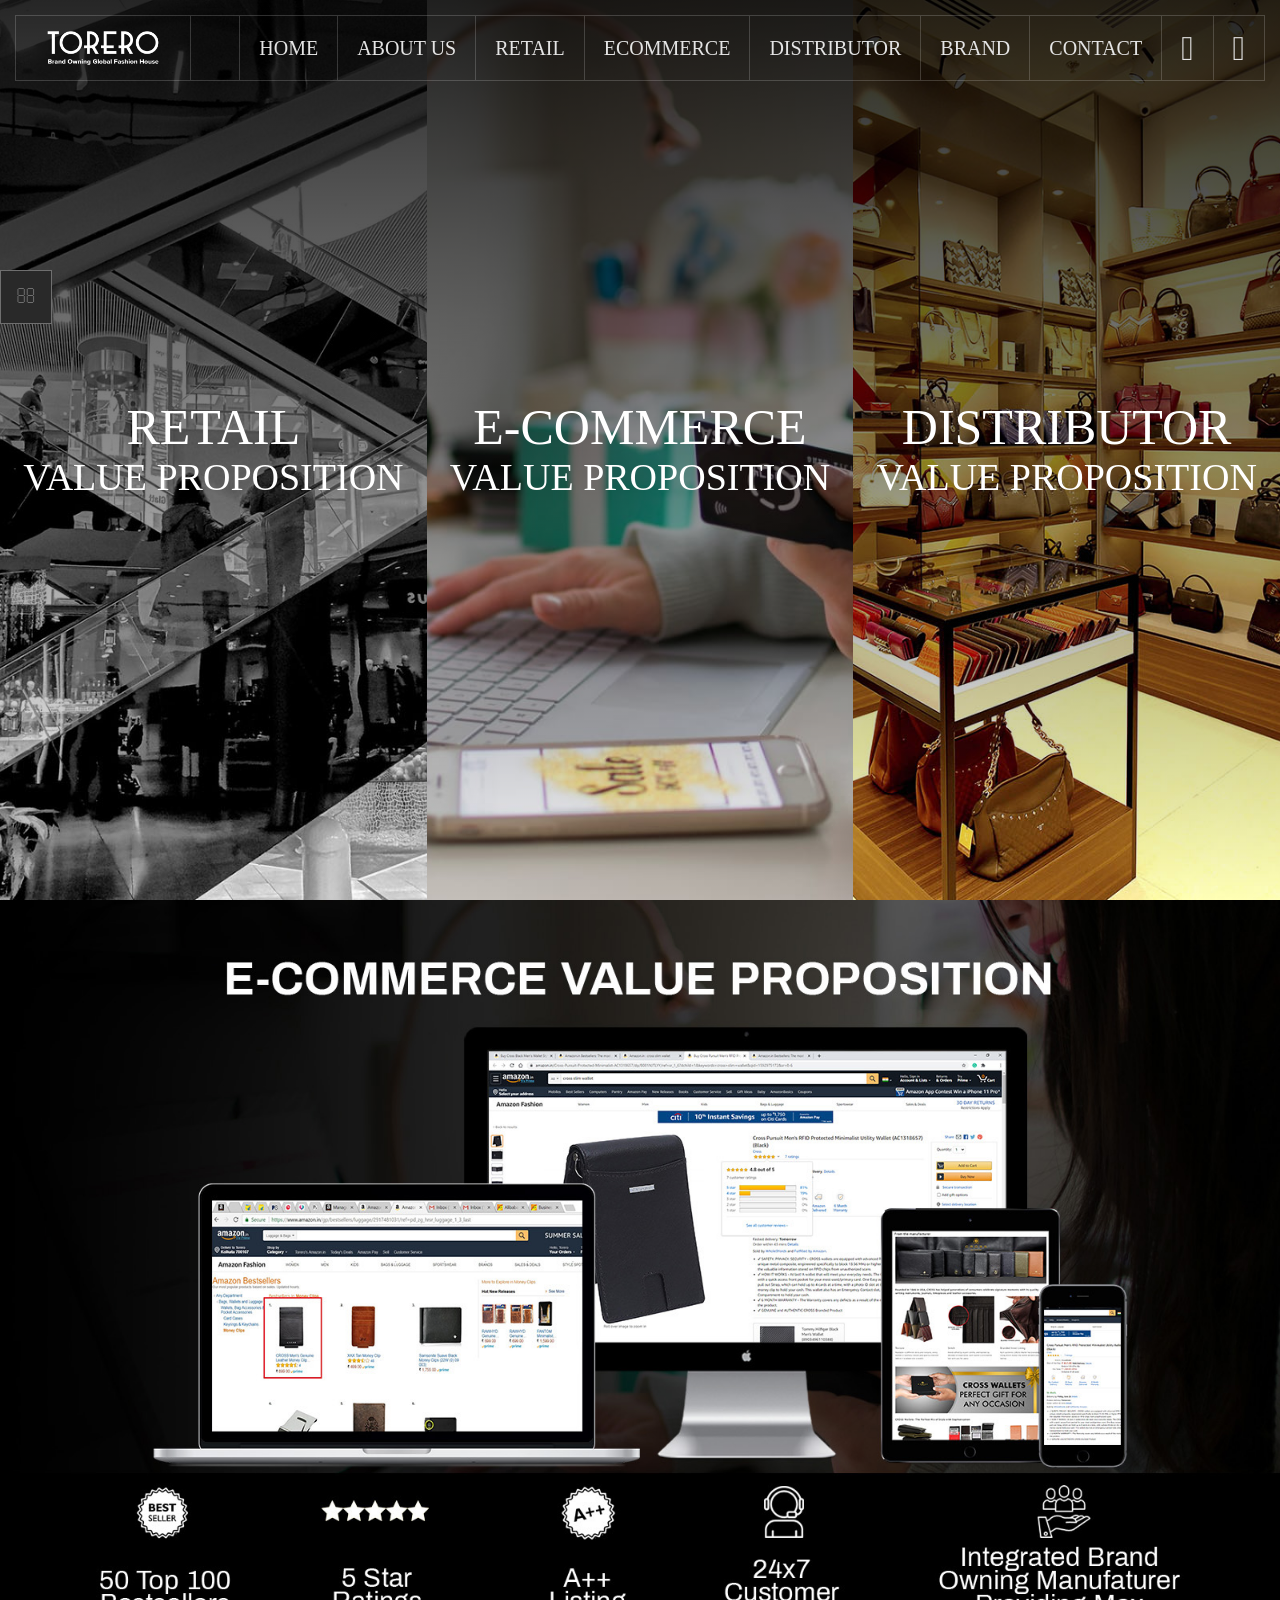
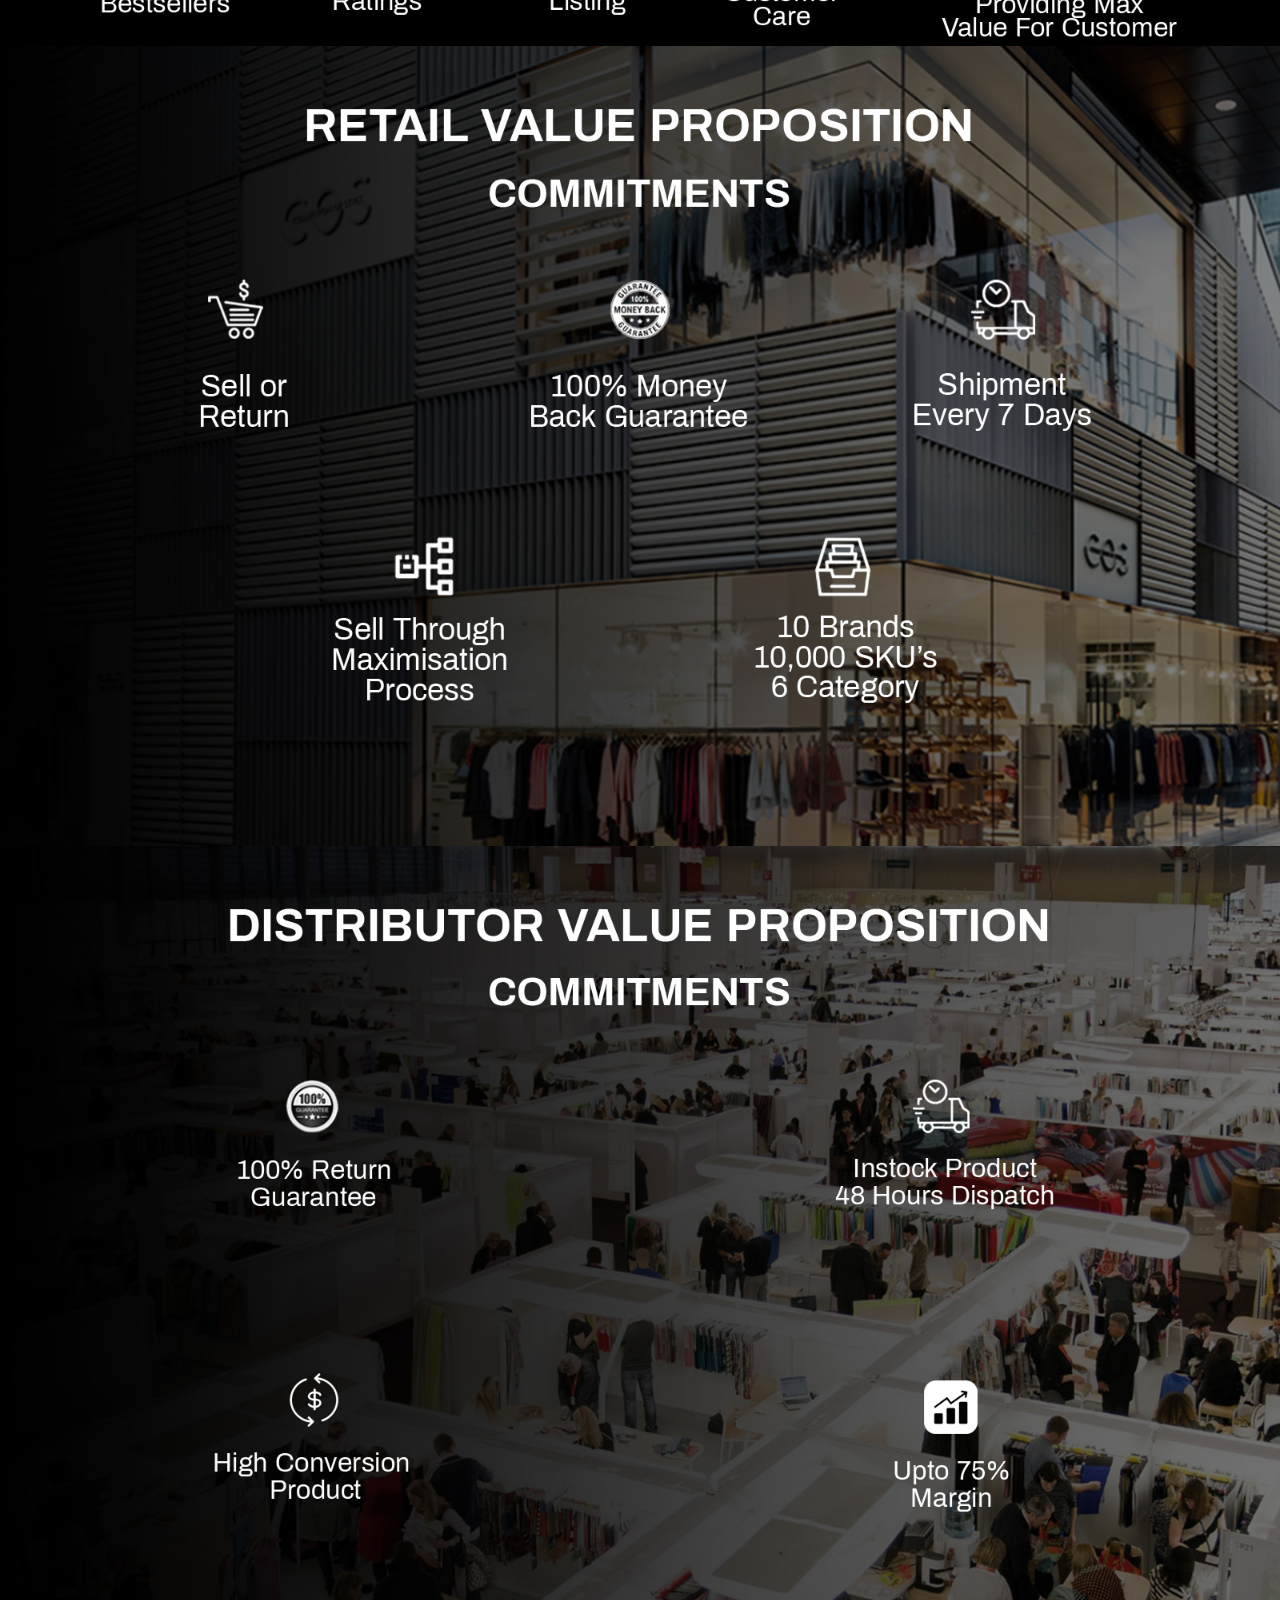
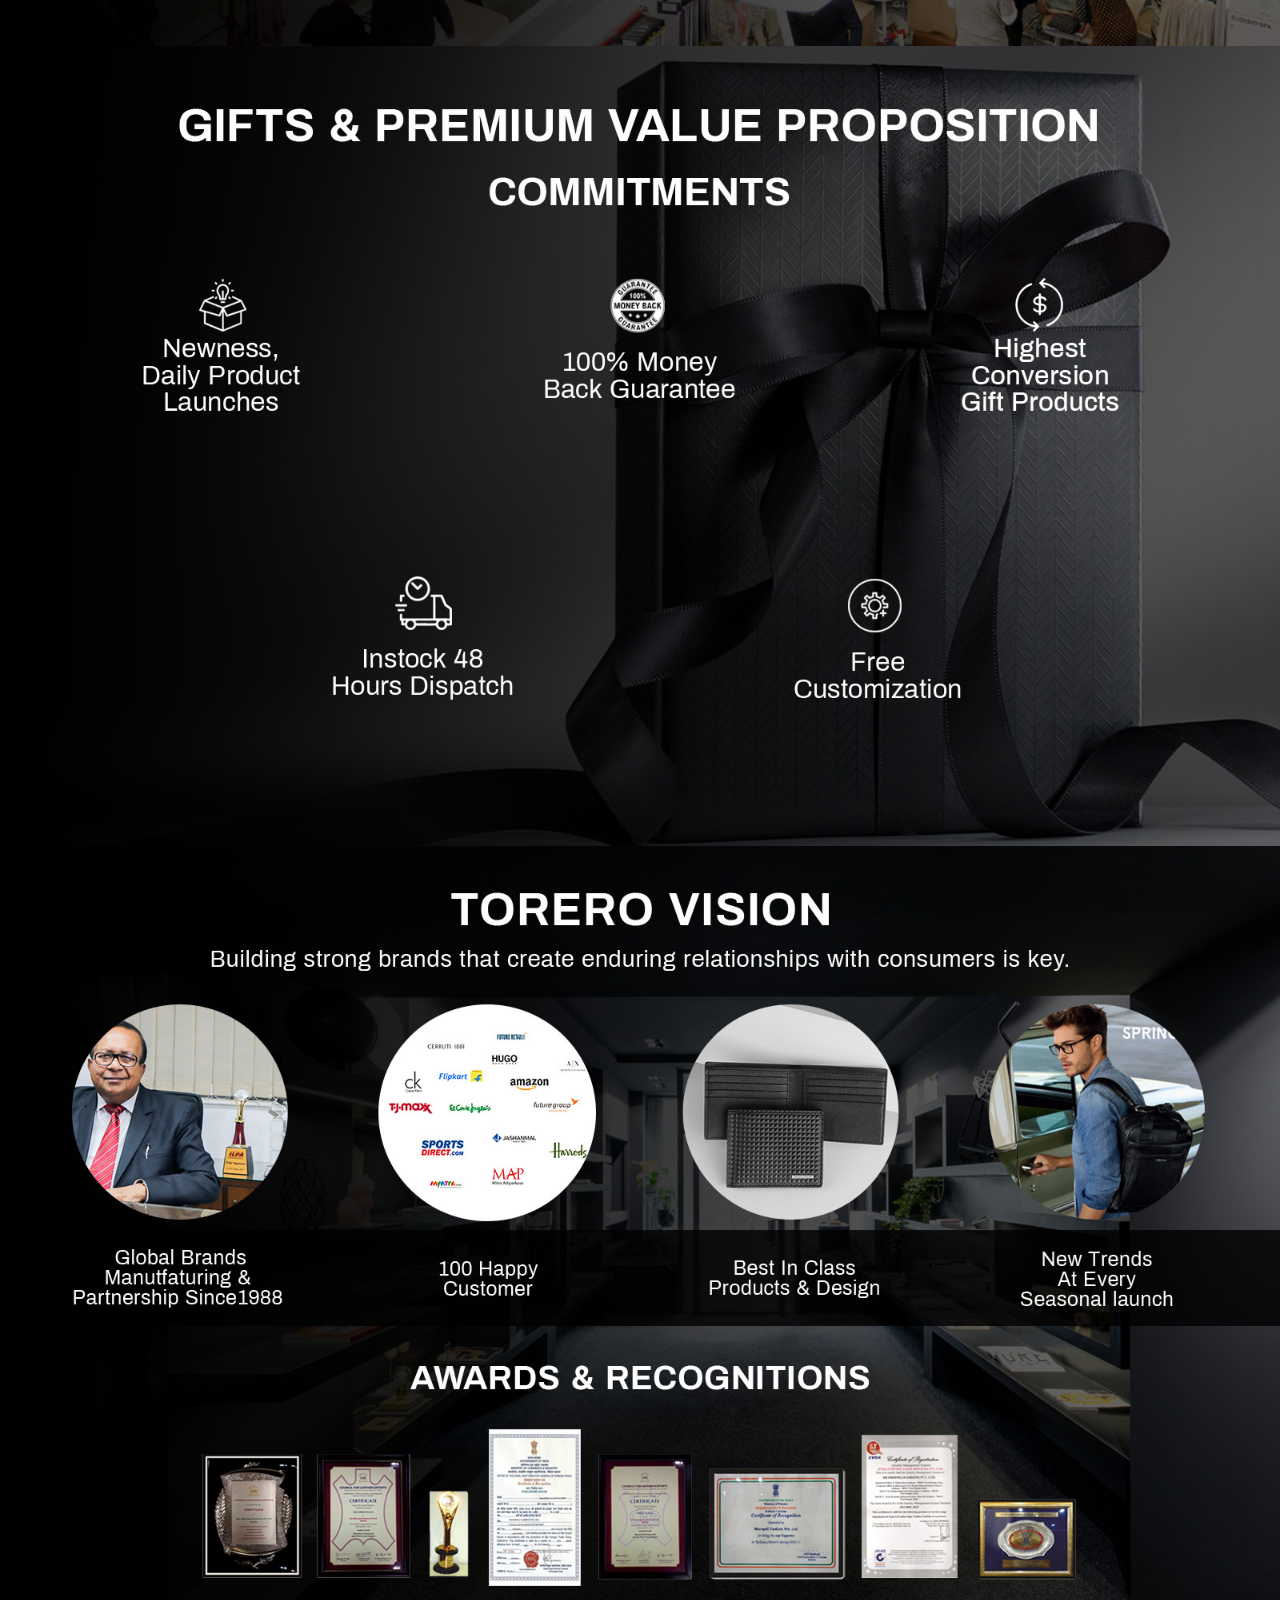
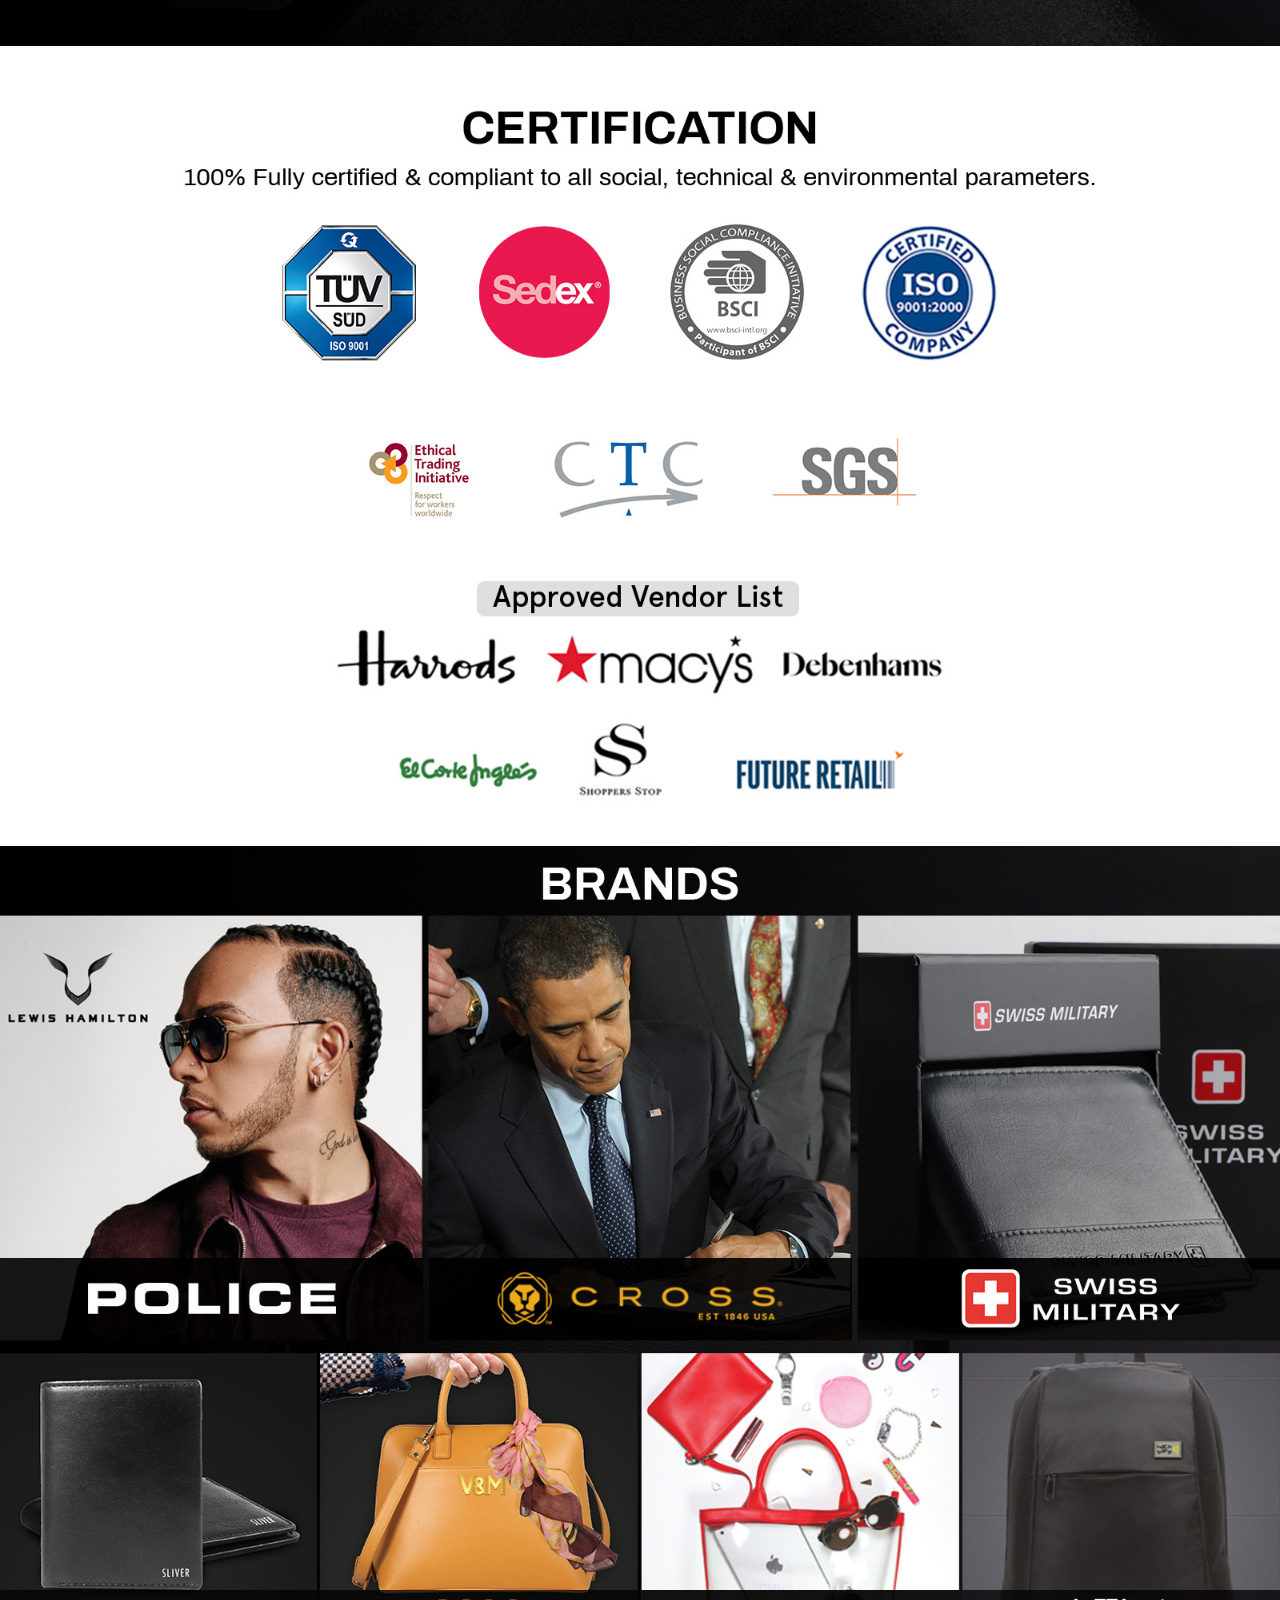
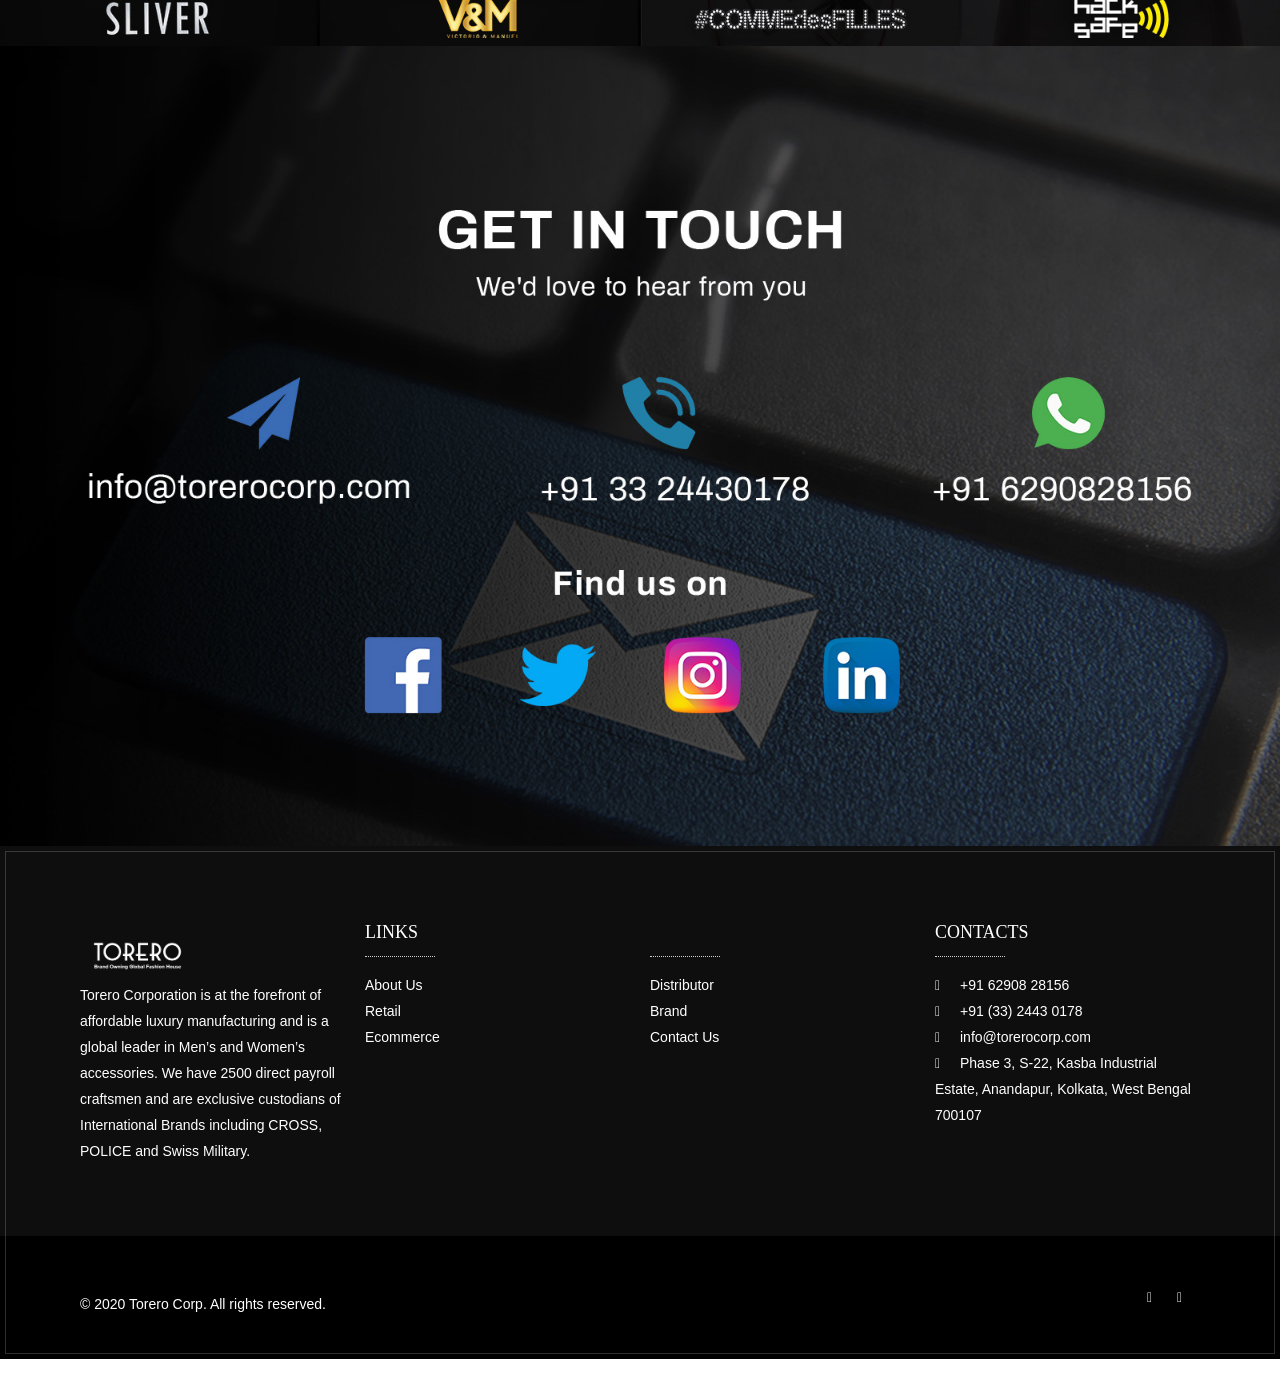
==== commit 8fe42f31: "content fixes" ====
--- a/index.html
+++ b/index.html
@@ -286,6 +286,7 @@
     line-height: 20px;
     box-sizing: border-box;
     float: left;
+    z-index: 20000;
 }
 .floating-link i {float: left;}
 .floating-link i::before {
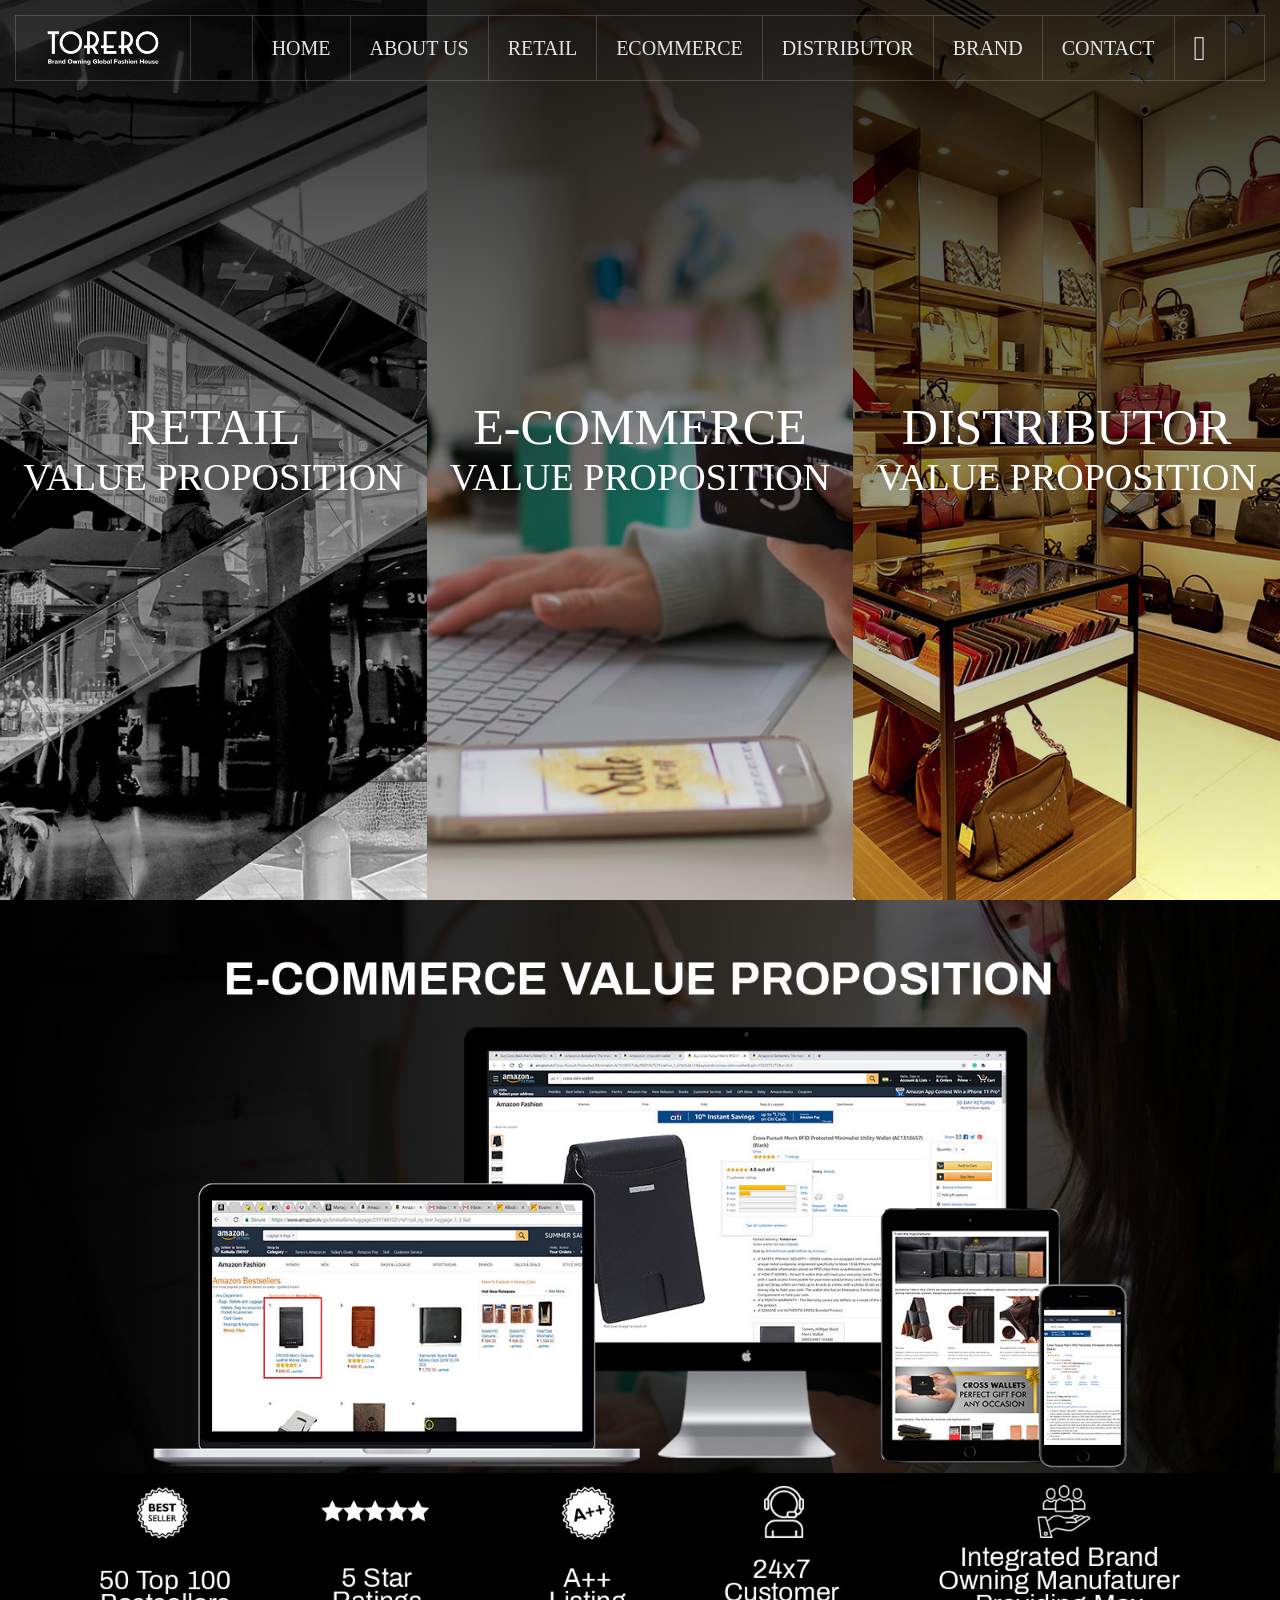
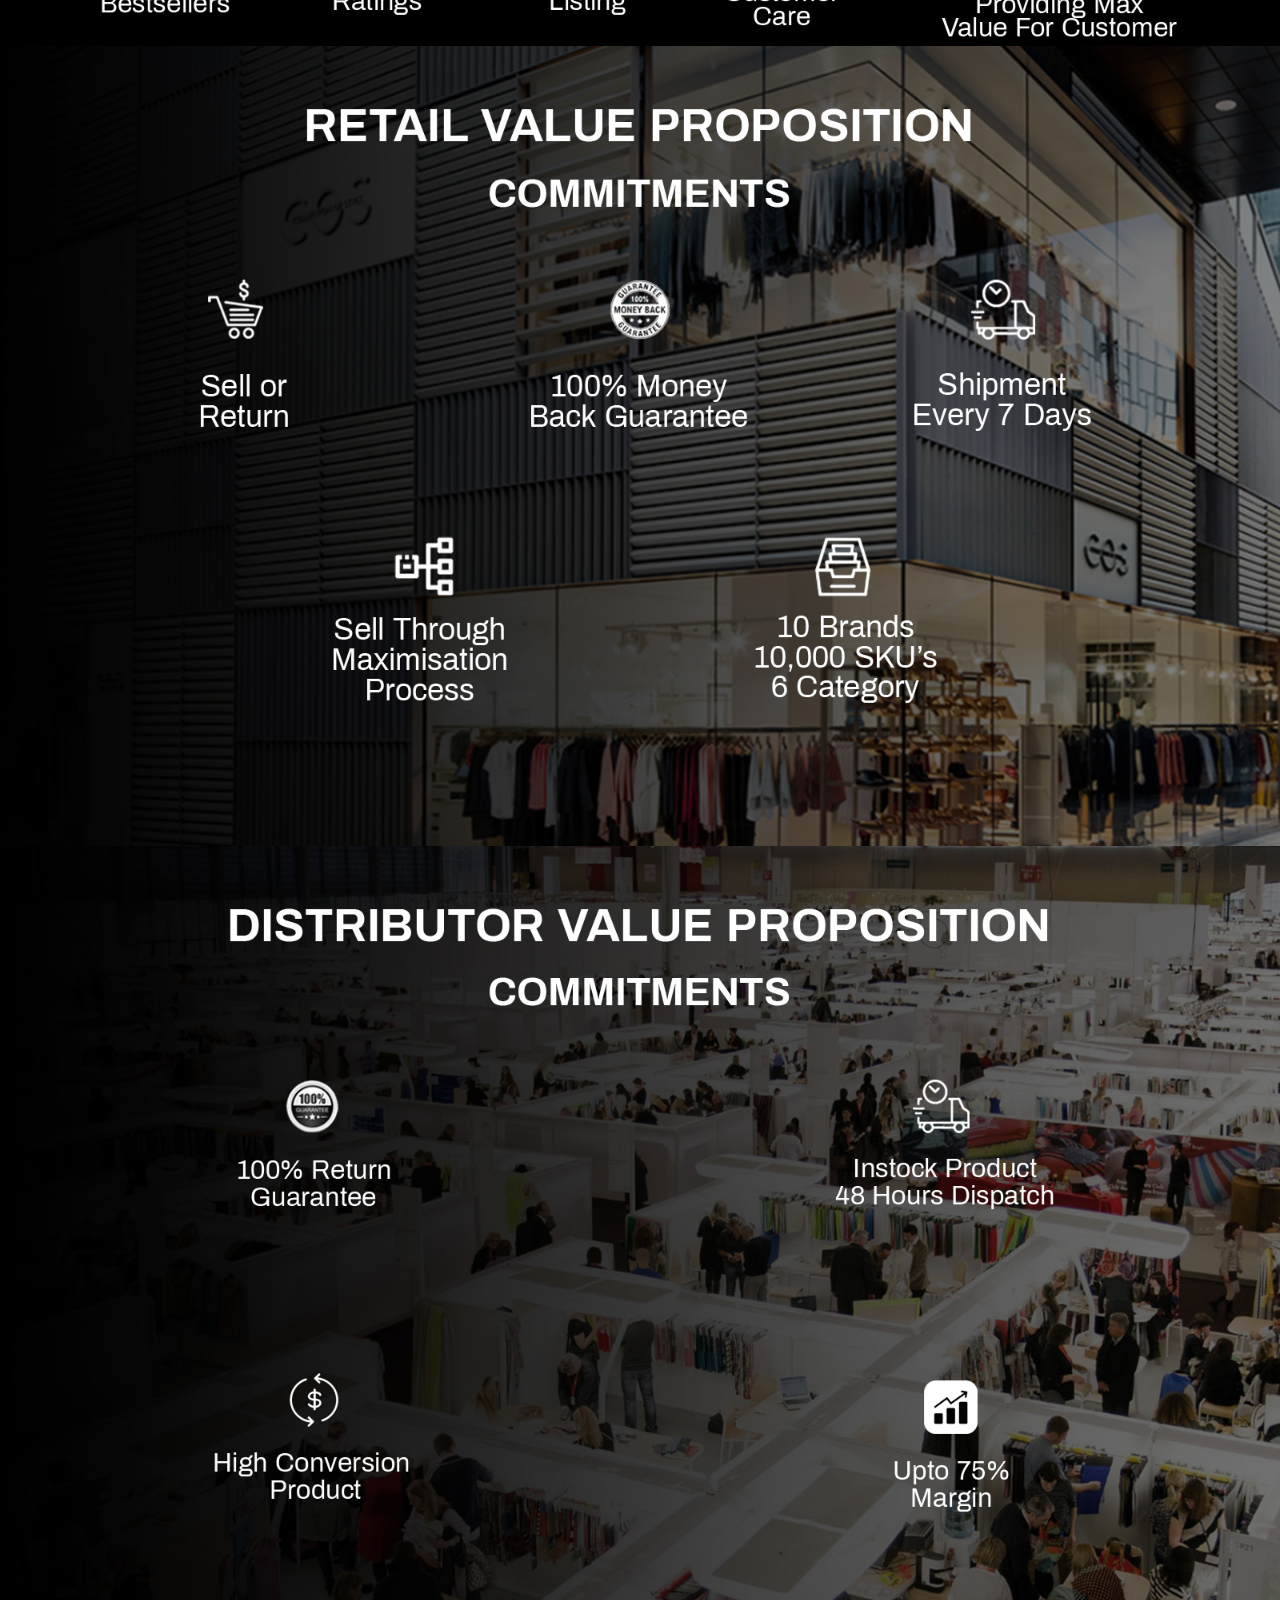
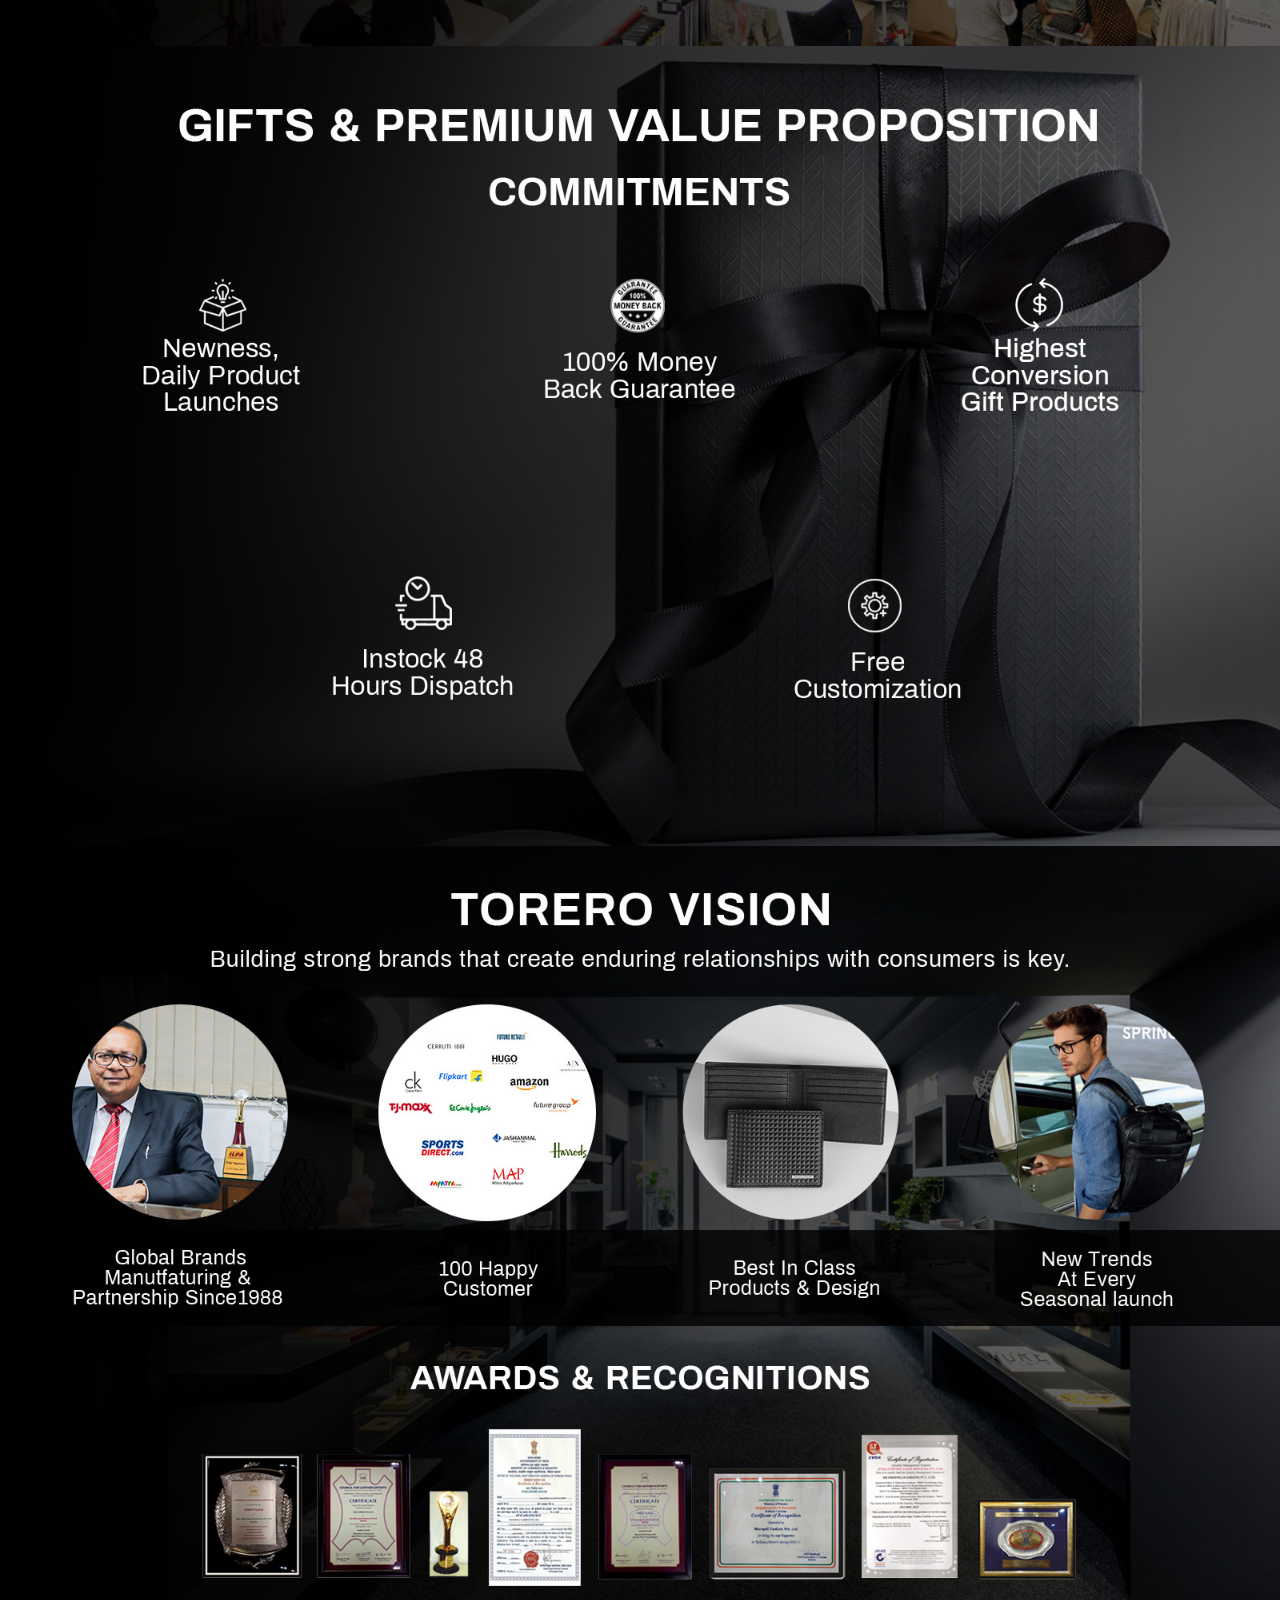
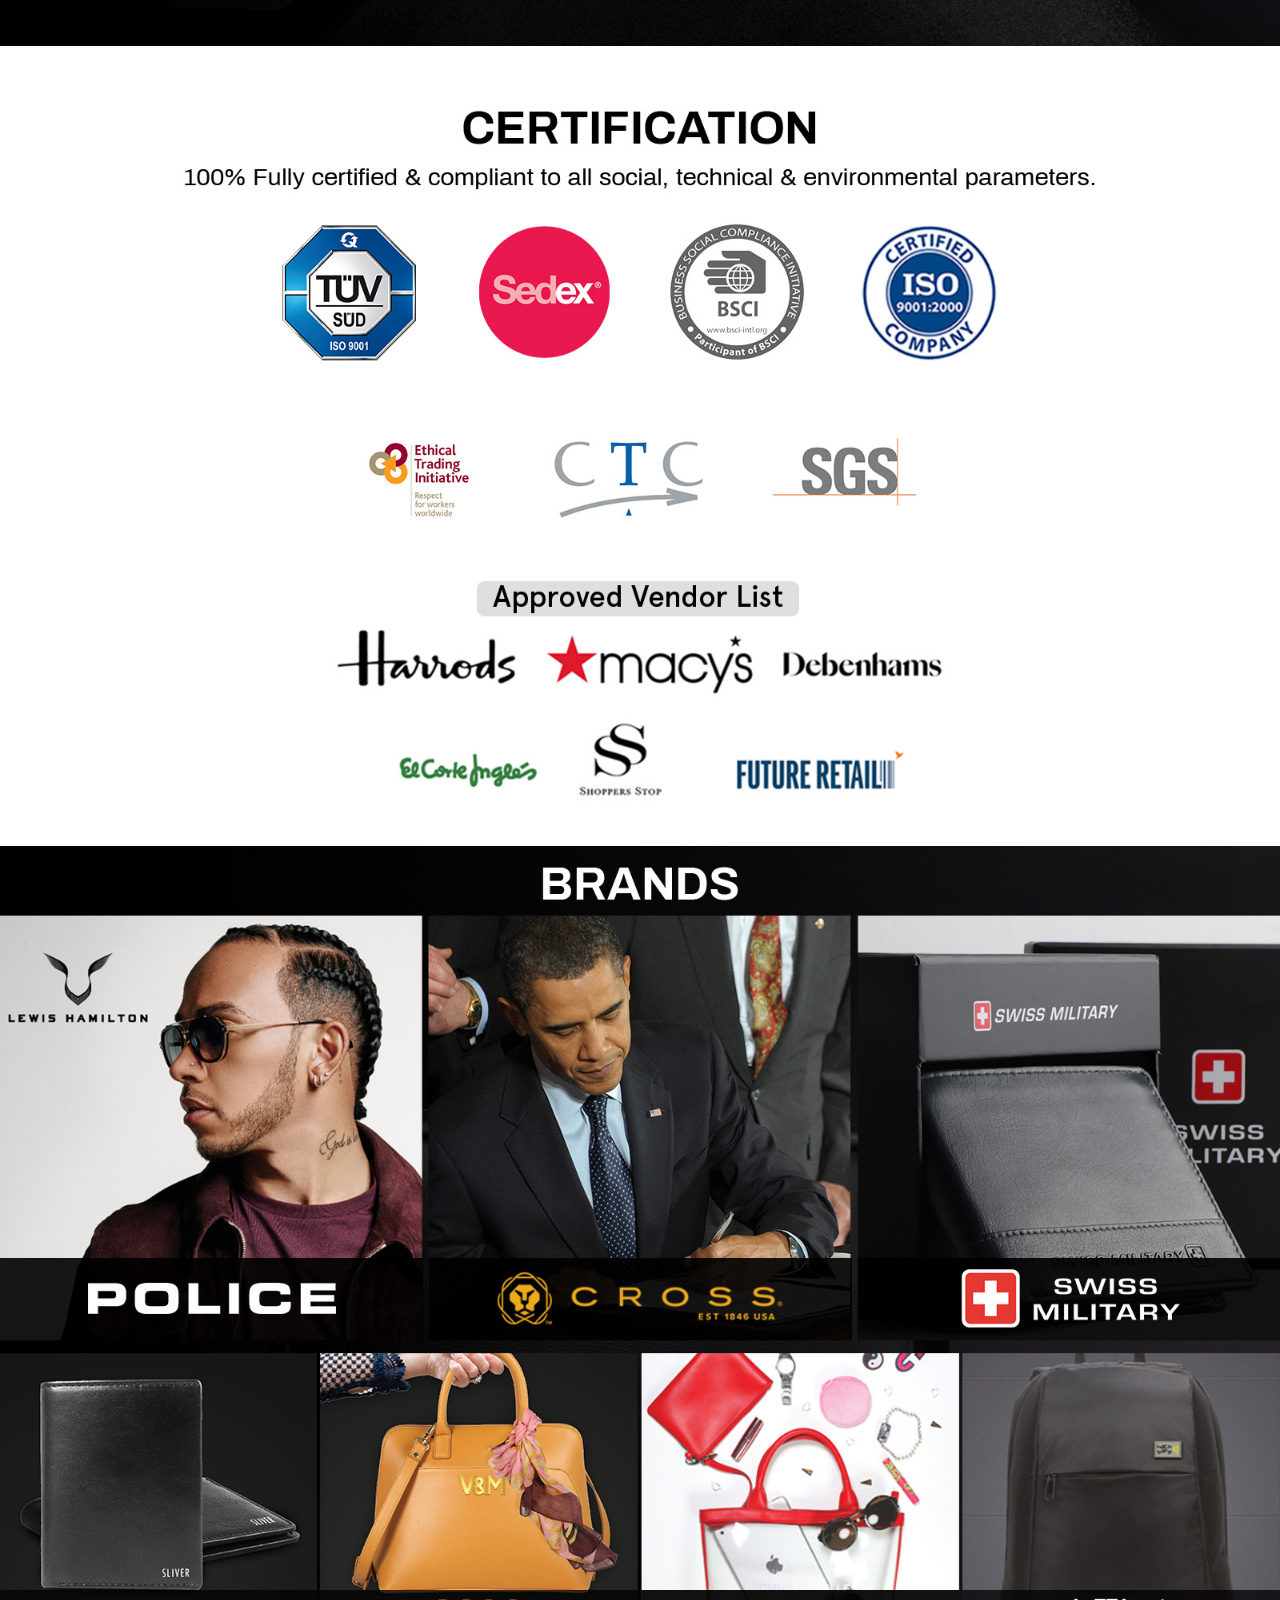
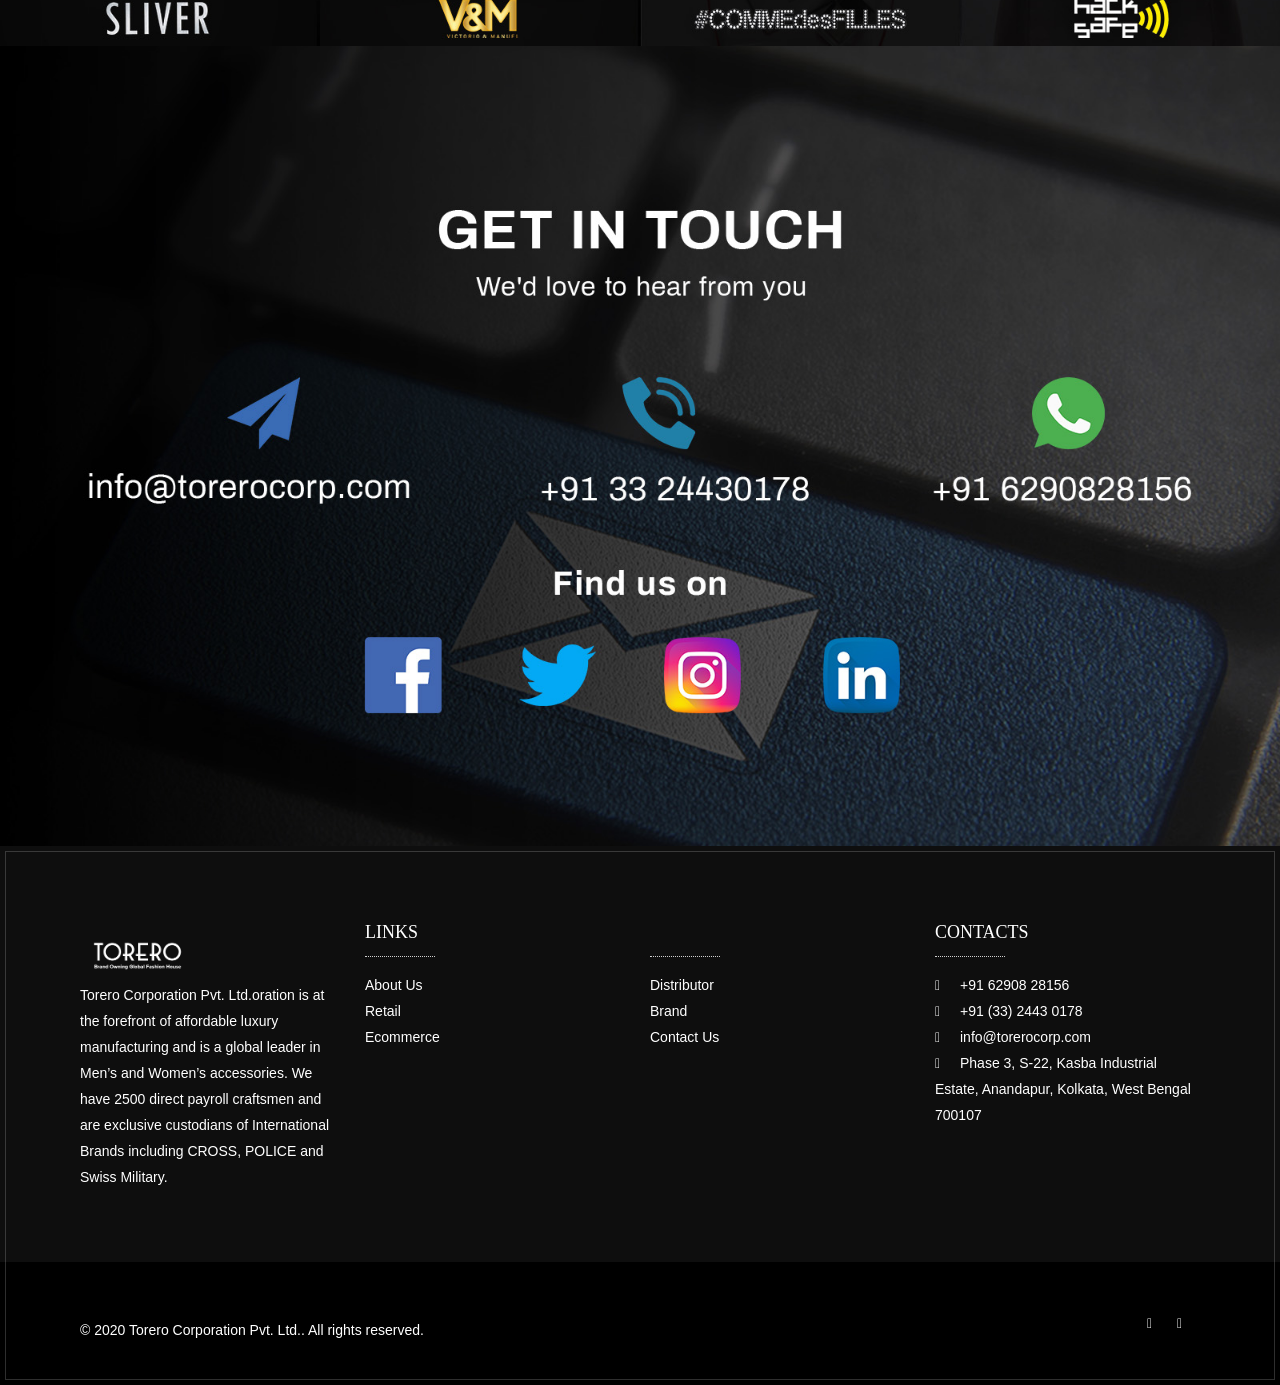
==== commit 9e3efe85: "Update" ====
--- a/index.html
+++ b/index.html
@@ -116,8 +116,8 @@
                         <li><a href="#">Distributor</a></li>
                         <li><a href="brand.html">Brand</a></li>
                         <li><a href="contact.html">Contact</a></li>
-                        <li><a href="#"><i class="fa fa-facebook-square" style="font-size: 1.7em;"></i></a></li>
-                        <li><a href="#"><i class="fa fa-twitter-square" style="font-size: 1.7em;"></i></a></li>
+                        <li><a href="https://www.facebook.com/ToreroCorporation/" target="_blank"><i class="fa fa-facebook-square" style="font-size: 1.7em;"></i></a></li>
+                        <li><a href="https://www.instagram.com/torero_corporation/" target="_blank"><i class="fa fa-instagram-square" style="font-size: 1.7em;"></i></a></li>
                     </ul>
  
 
@@ -174,7 +174,7 @@
             <div class="col-md-12 imgCont"><img src="images/tci/certificate.jpg" alt=""></div>
         </div>
         <div class="row">
-            <div class="col-md-12 imgCont"><img src="images/tci/brand.jpg" alt=""></div>
+            <div class="col-md-12 imgCont"><a href="brand.html"><img src="images/tci/brand.jpg" alt=""></a></div>
         </div>
         <div class="row">
             <div class="col-md-12 imgCont"><img src="images/tci/connect.jpg" alt=""></div>
@@ -190,7 +190,7 @@
                 <div class="logo text-left">
                     <a href="#"><img src="images/logo.png" height="50" alt=""></a>
                 </div>
-                Torero Corporation is at the forefront of affordable luxury manufacturing and is a global leader in
+                Torero Corporation Pvt. Ltd.oration is at the forefront of affordable luxury manufacturing and is a global leader in
                 Men’s and Women’s accessories. We have 2500 direct payroll craftsmen and are exclusive
                 custodians of International Brands including CROSS, POLICE and Swiss Military.
             </div>
@@ -241,7 +241,7 @@
         <div class="container">
             <div class="row">
                 <div class="col-sm-6">
-                    <span class="sub">&copy; 2020 Torero Corp. All rights reserved.</span>
+                    <span class="sub">&copy; 2020 Torero Corporation Pvt. Ltd.. All rights reserved.</span>
                 </div>
                 <div class="col-sm-6 text-right">
                     <ul class="list-inline social-list">
@@ -287,6 +287,8 @@
     box-sizing: border-box;
     float: left;
     z-index: 20000;
+    transform-origin: left bottom;
+    transform: rotateX(90deg);
 }
 .floating-link i {float: left;}
 .floating-link i::before {
@@ -299,13 +301,8 @@
     padding-top: 2px;
     display: block;
     float: left;
-    width: 0;
     overflow: hidden;
     transition: all 0.3s;
-}
-.floating-link:hover span {
-    width: 120px;
-    padding-left: 15px;
 }
 </style>
 
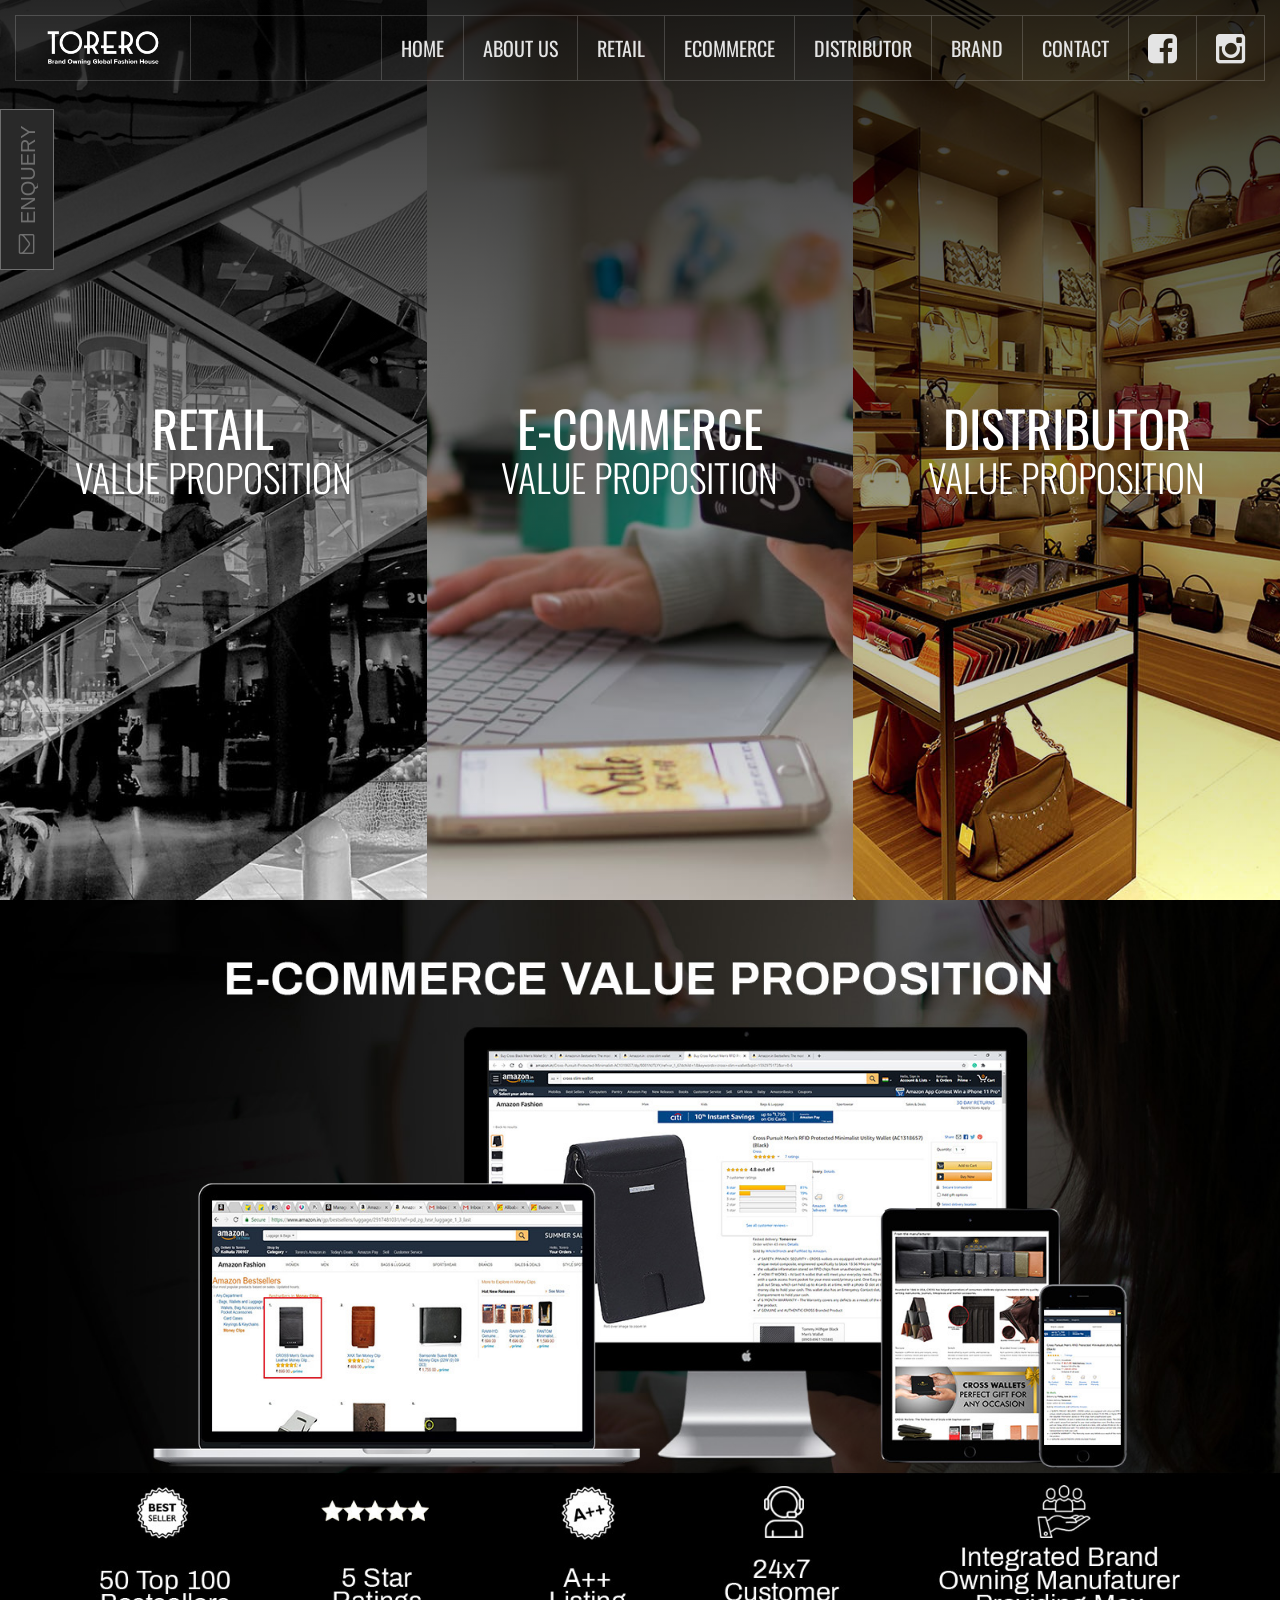
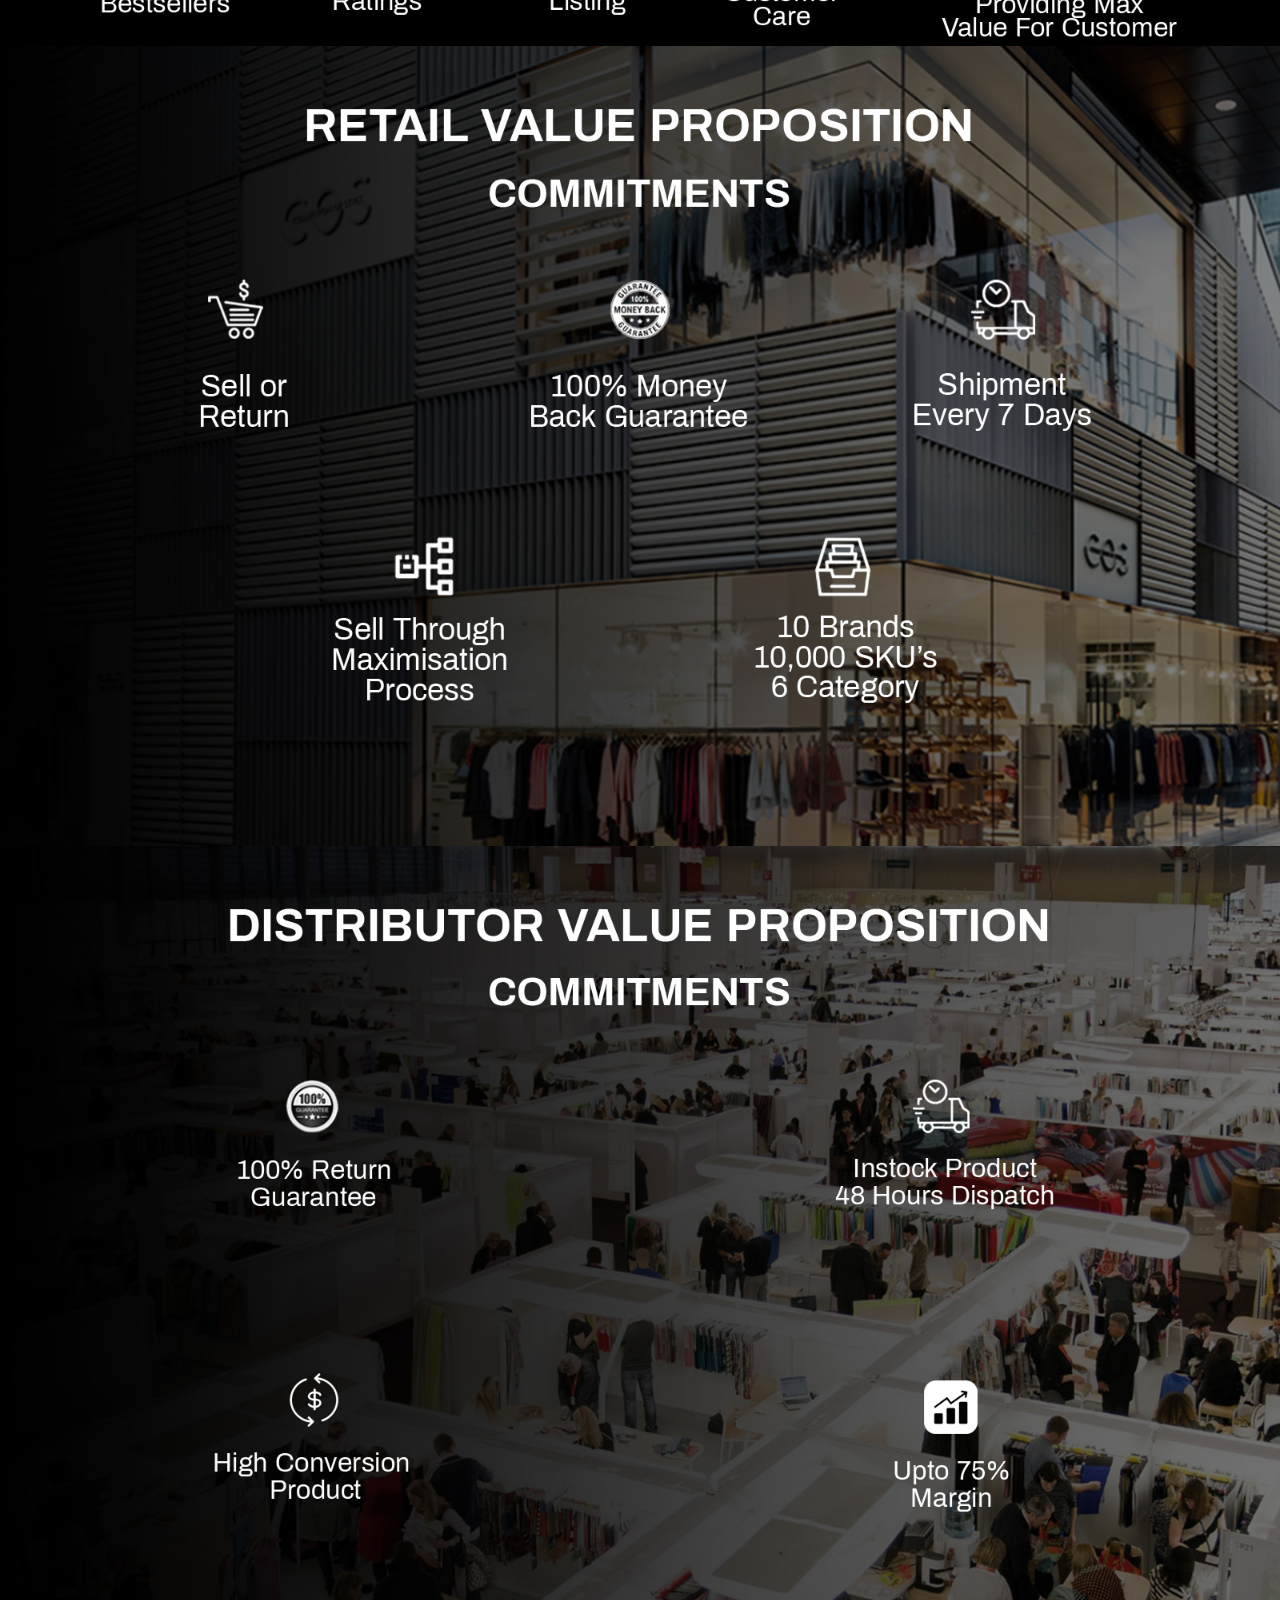
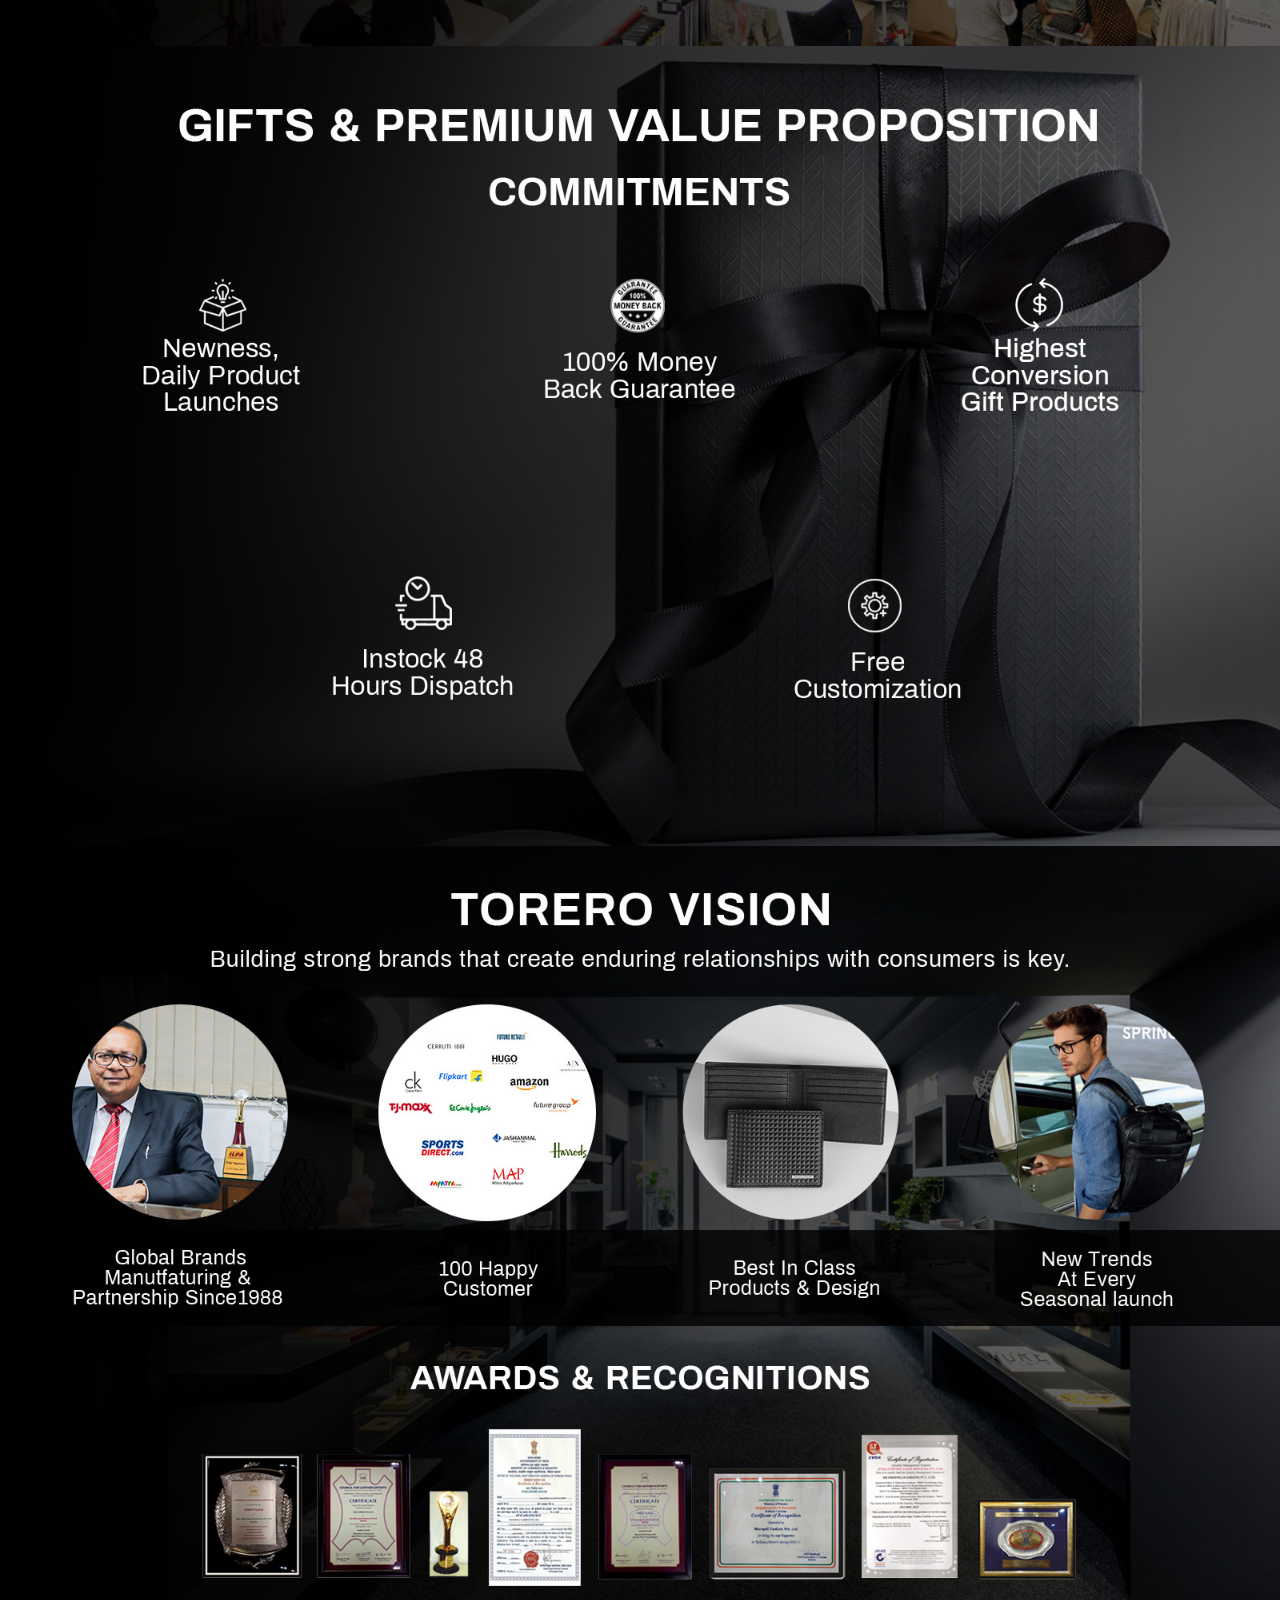
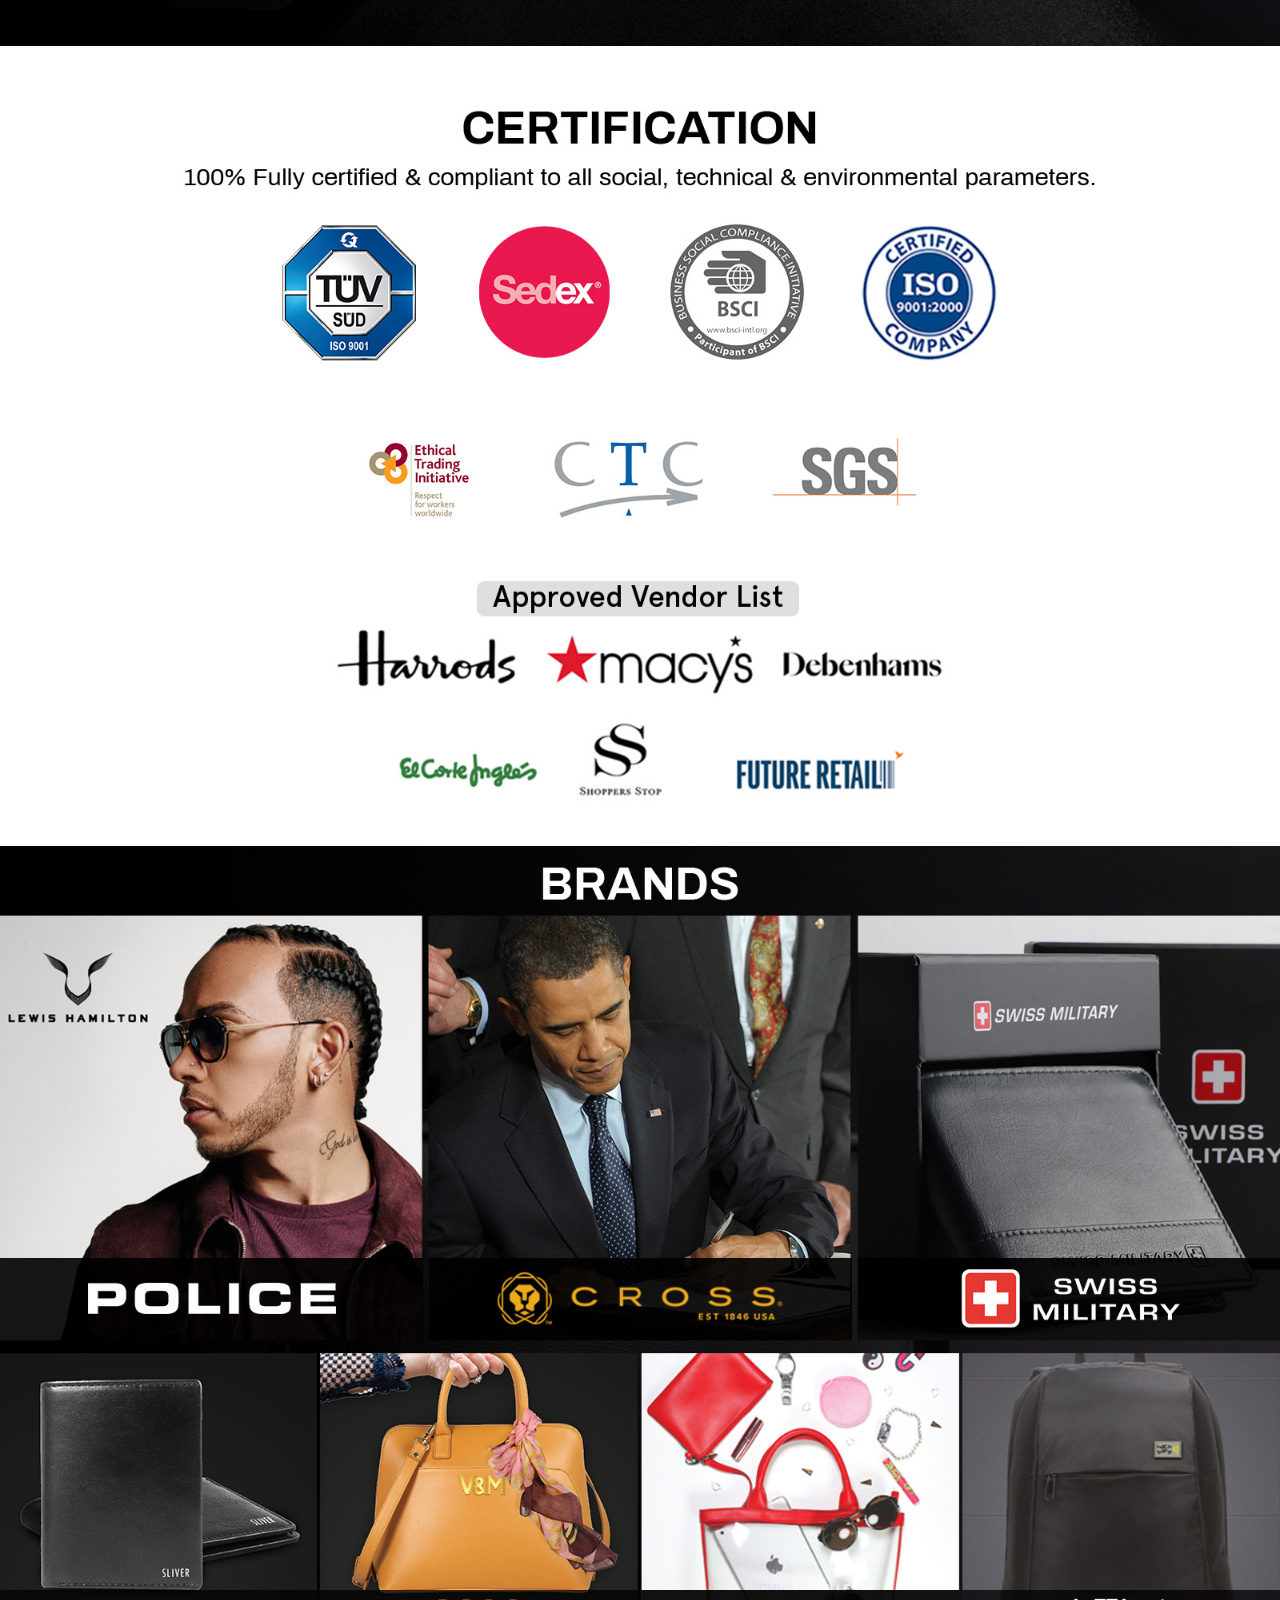
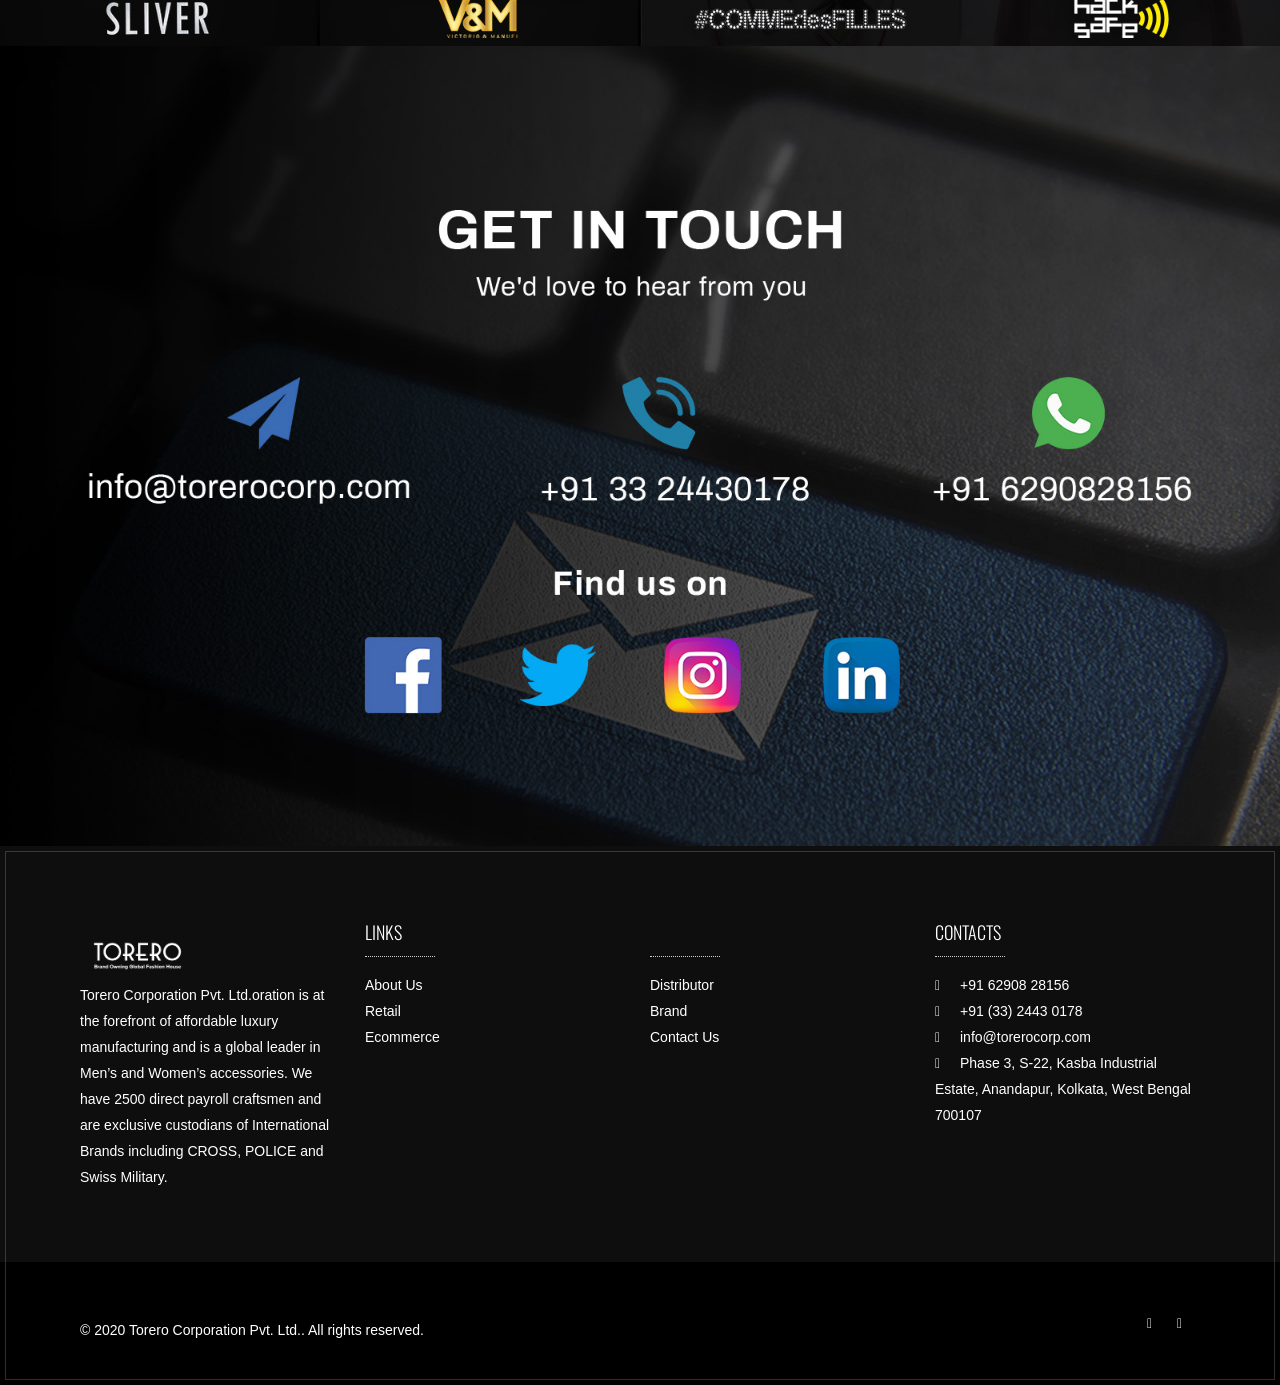
==== commit 4a780c5c: "Update" ====
--- a/index.html
+++ b/index.html
@@ -117,7 +117,7 @@
                         <li><a href="brand.html">Brand</a></li>
                         <li><a href="contact.html">Contact</a></li>
                         <li><a href="https://www.facebook.com/ToreroCorporation/" target="_blank"><i class="fa fa-facebook-square" style="font-size: 1.7em;"></i></a></li>
-                        <li><a href="https://www.instagram.com/torero_corporation/" target="_blank"><i class="fa fa-instagram-square" style="font-size: 1.7em;"></i></a></li>
+                        <li><a href="https://www.instagram.com/torero_corporation/" target="_blank"><i class="fa fa-instagram" style="font-size: 1.7em;"></i></a></li>
                     </ul>
  
 
@@ -287,8 +287,8 @@
     box-sizing: border-box;
     float: left;
     z-index: 20000;
-    transform-origin: left bottom;
-    transform: rotateX(90deg);
+    transform-origin: left top;
+    transform: rotate(270deg);
 }
 .floating-link i {float: left;}
 .floating-link i::before {
@@ -299,6 +299,7 @@
     box-sizing: border-box;
     padding-left: 0;
     padding-top: 2px;
+    margin-left: 10px;
     display: block;
     float: left;
     overflow: hidden;
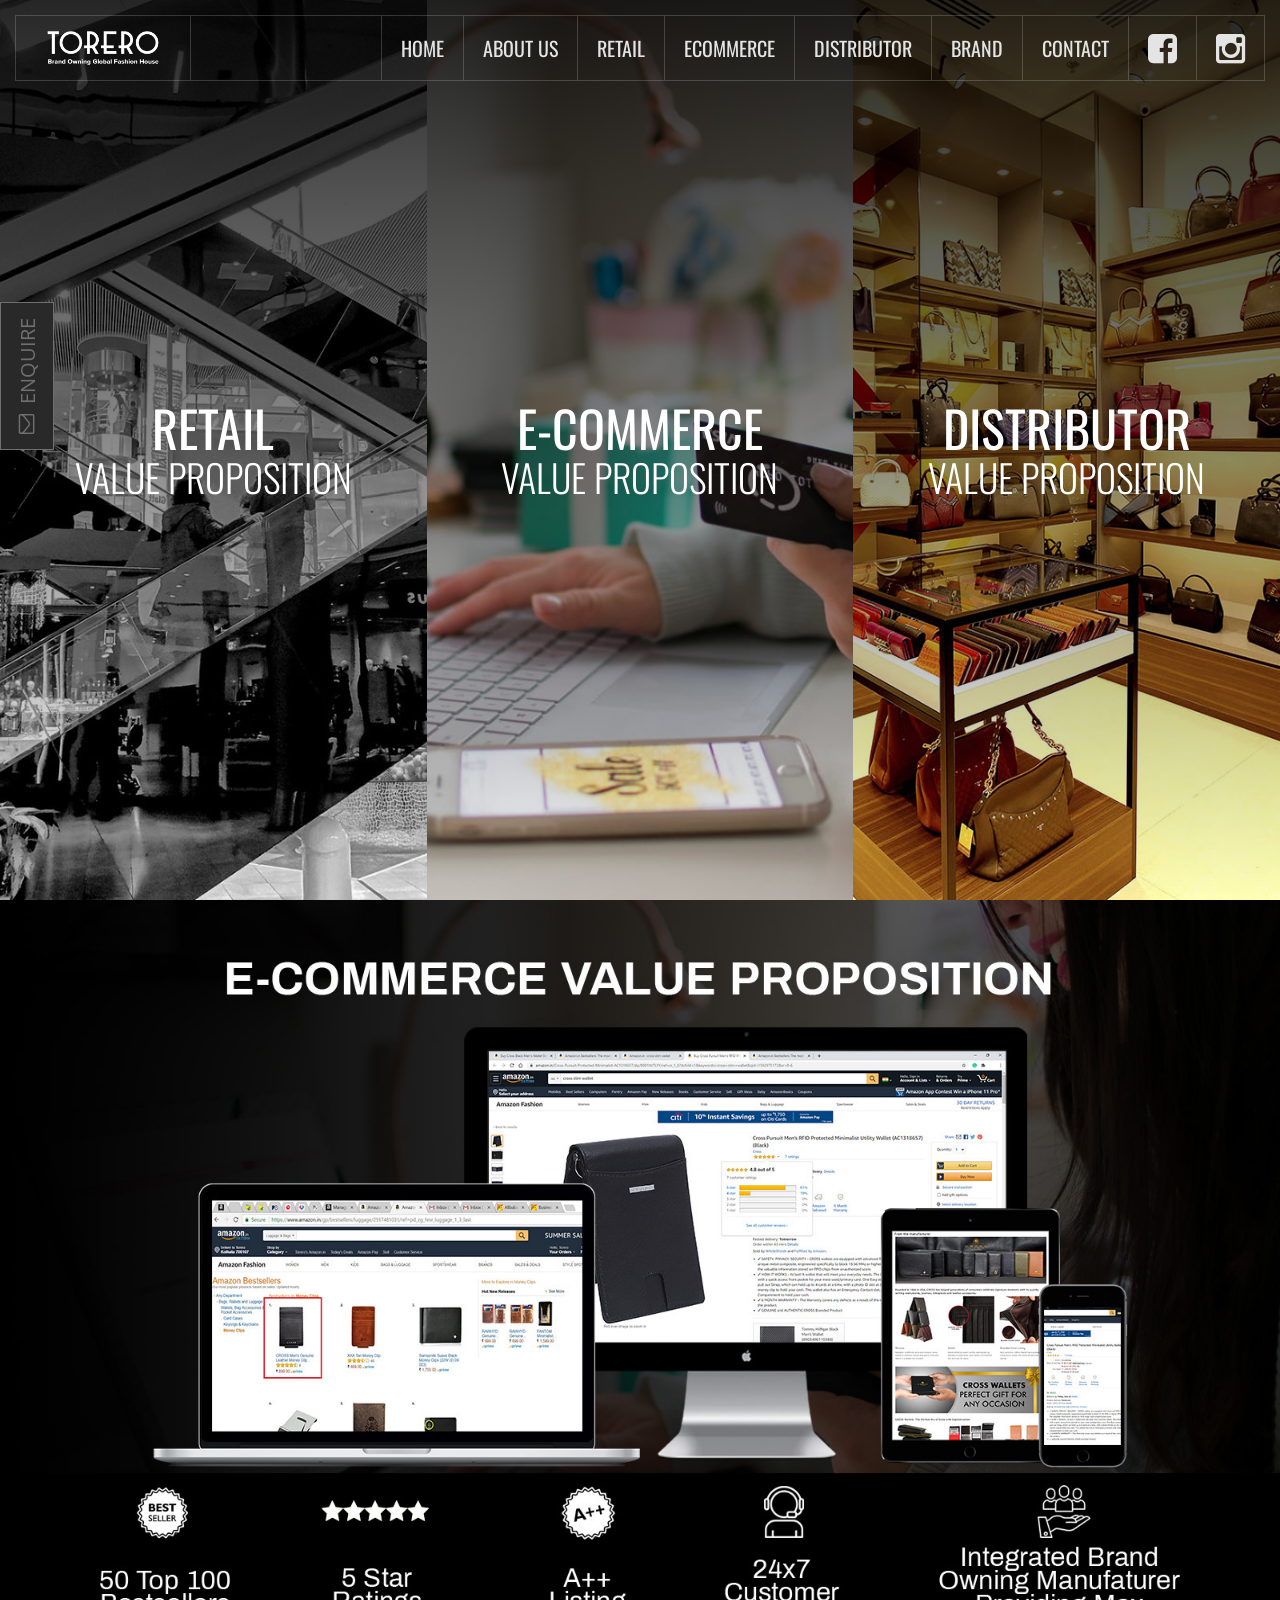
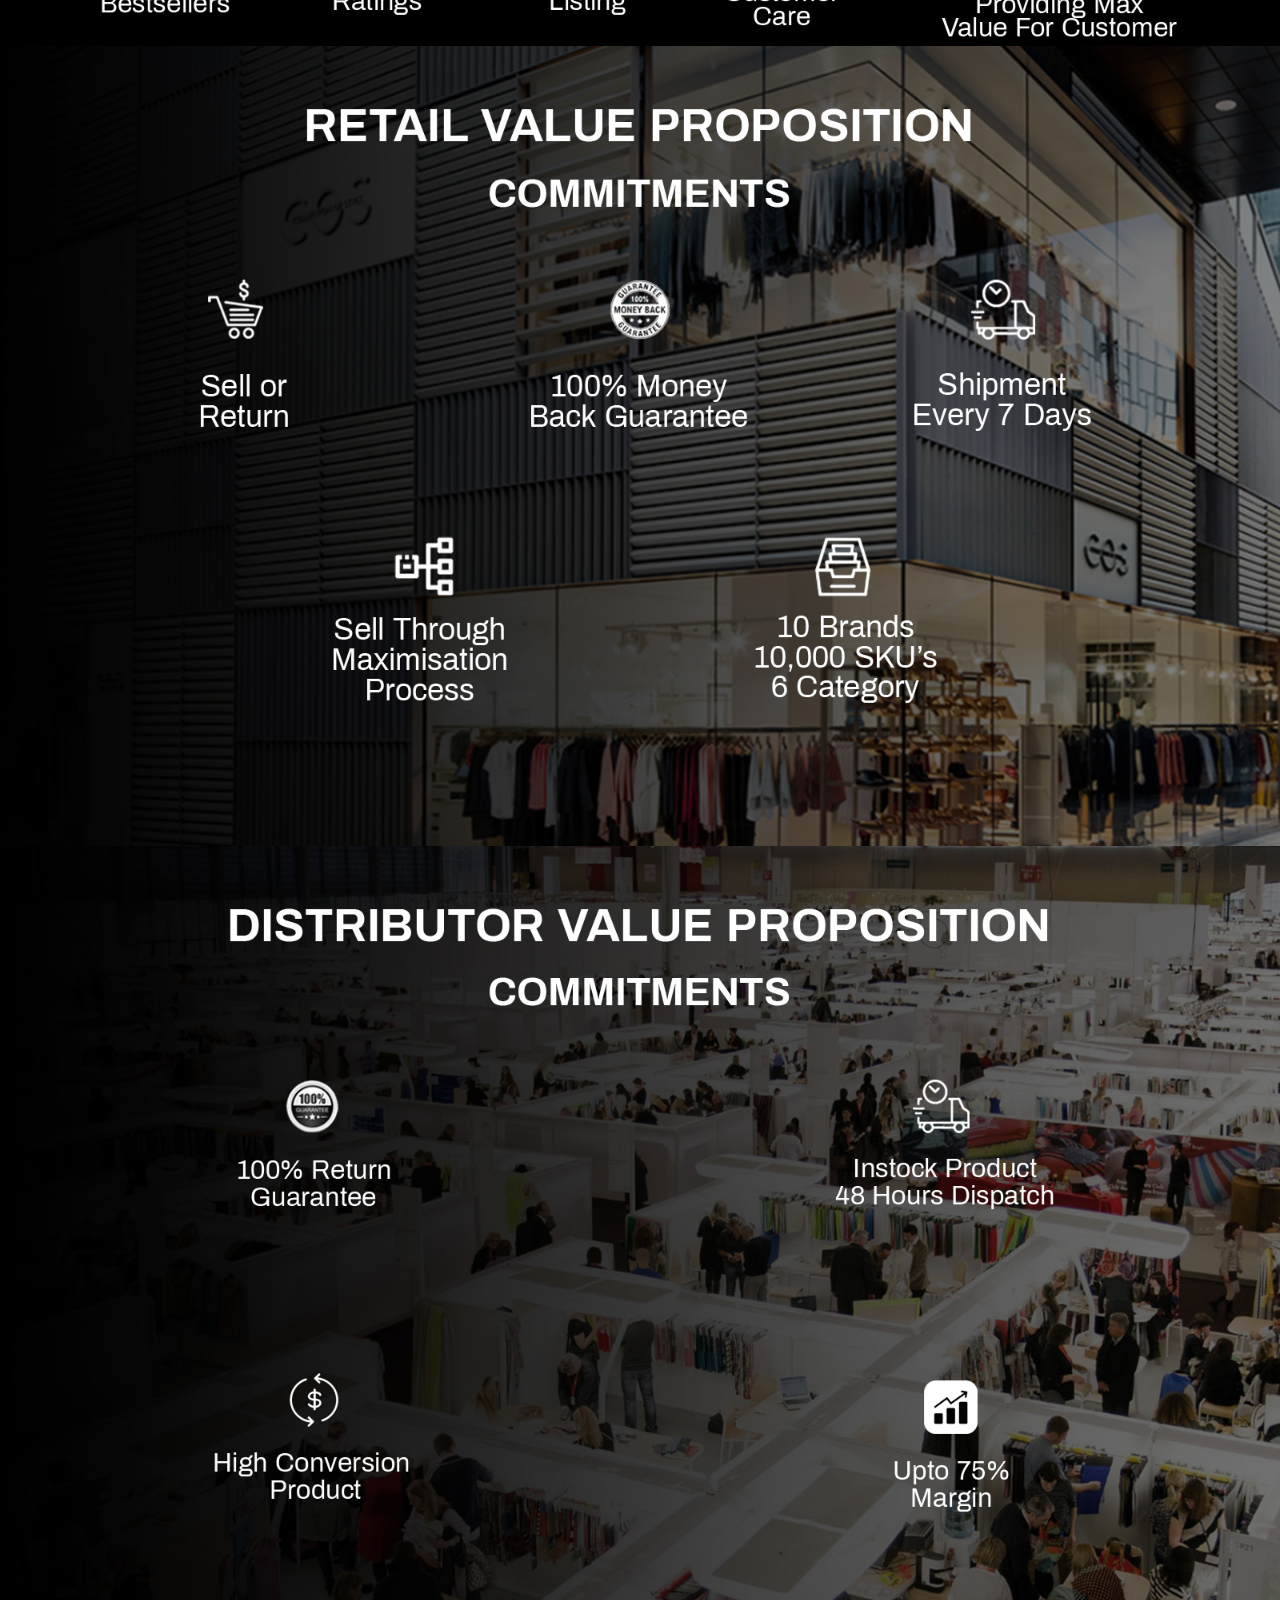
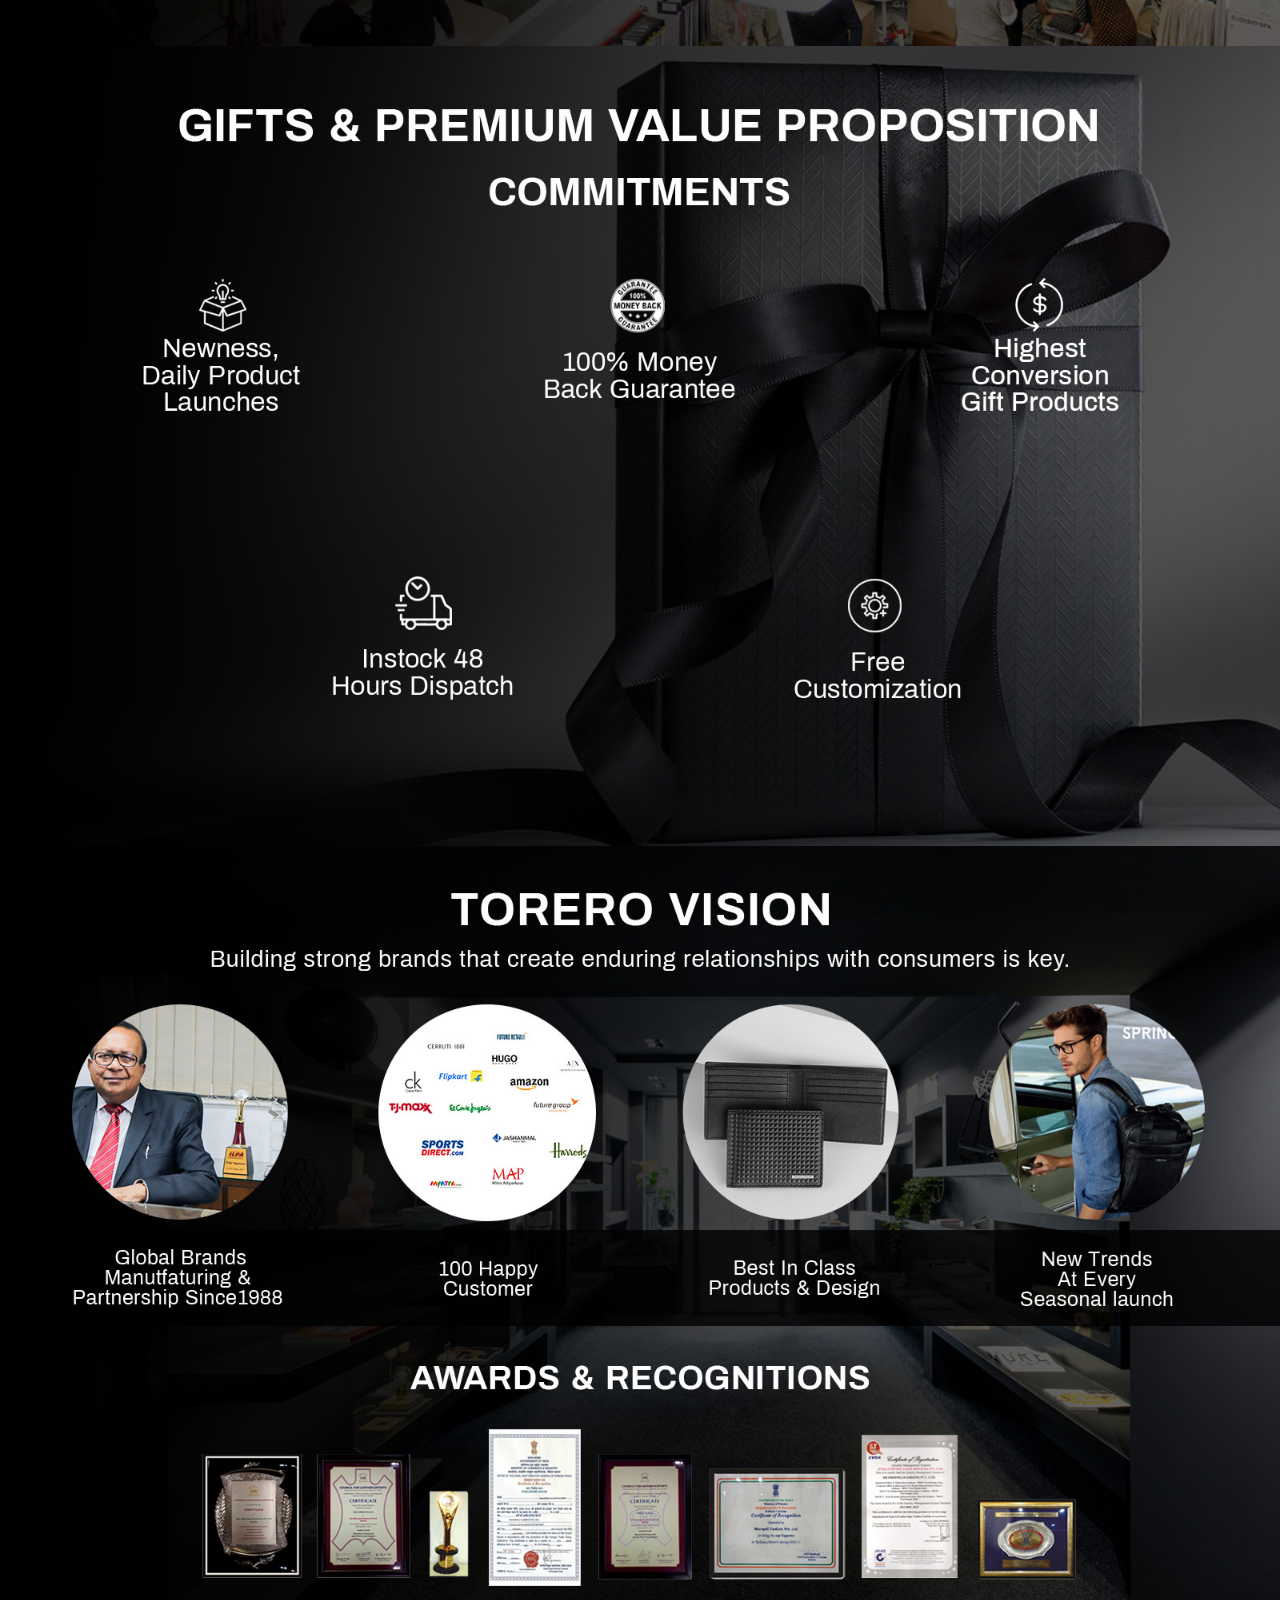
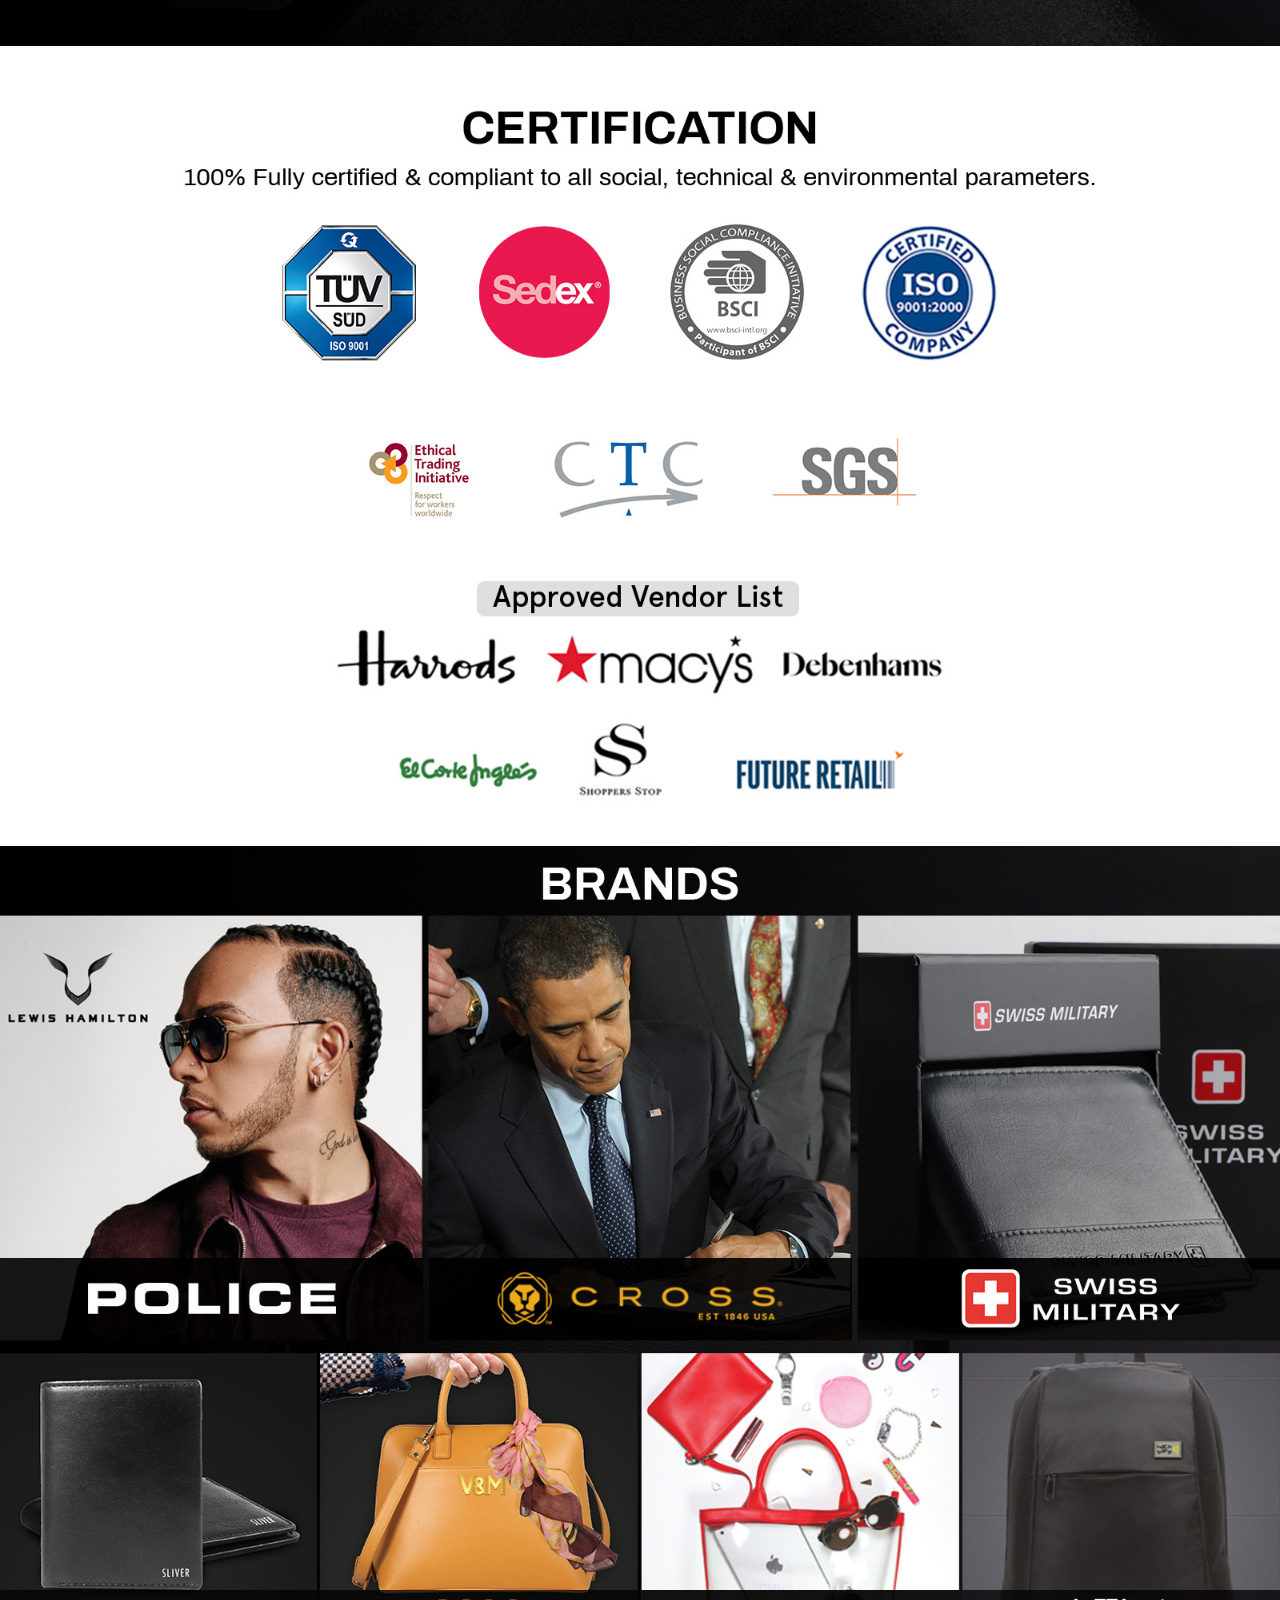
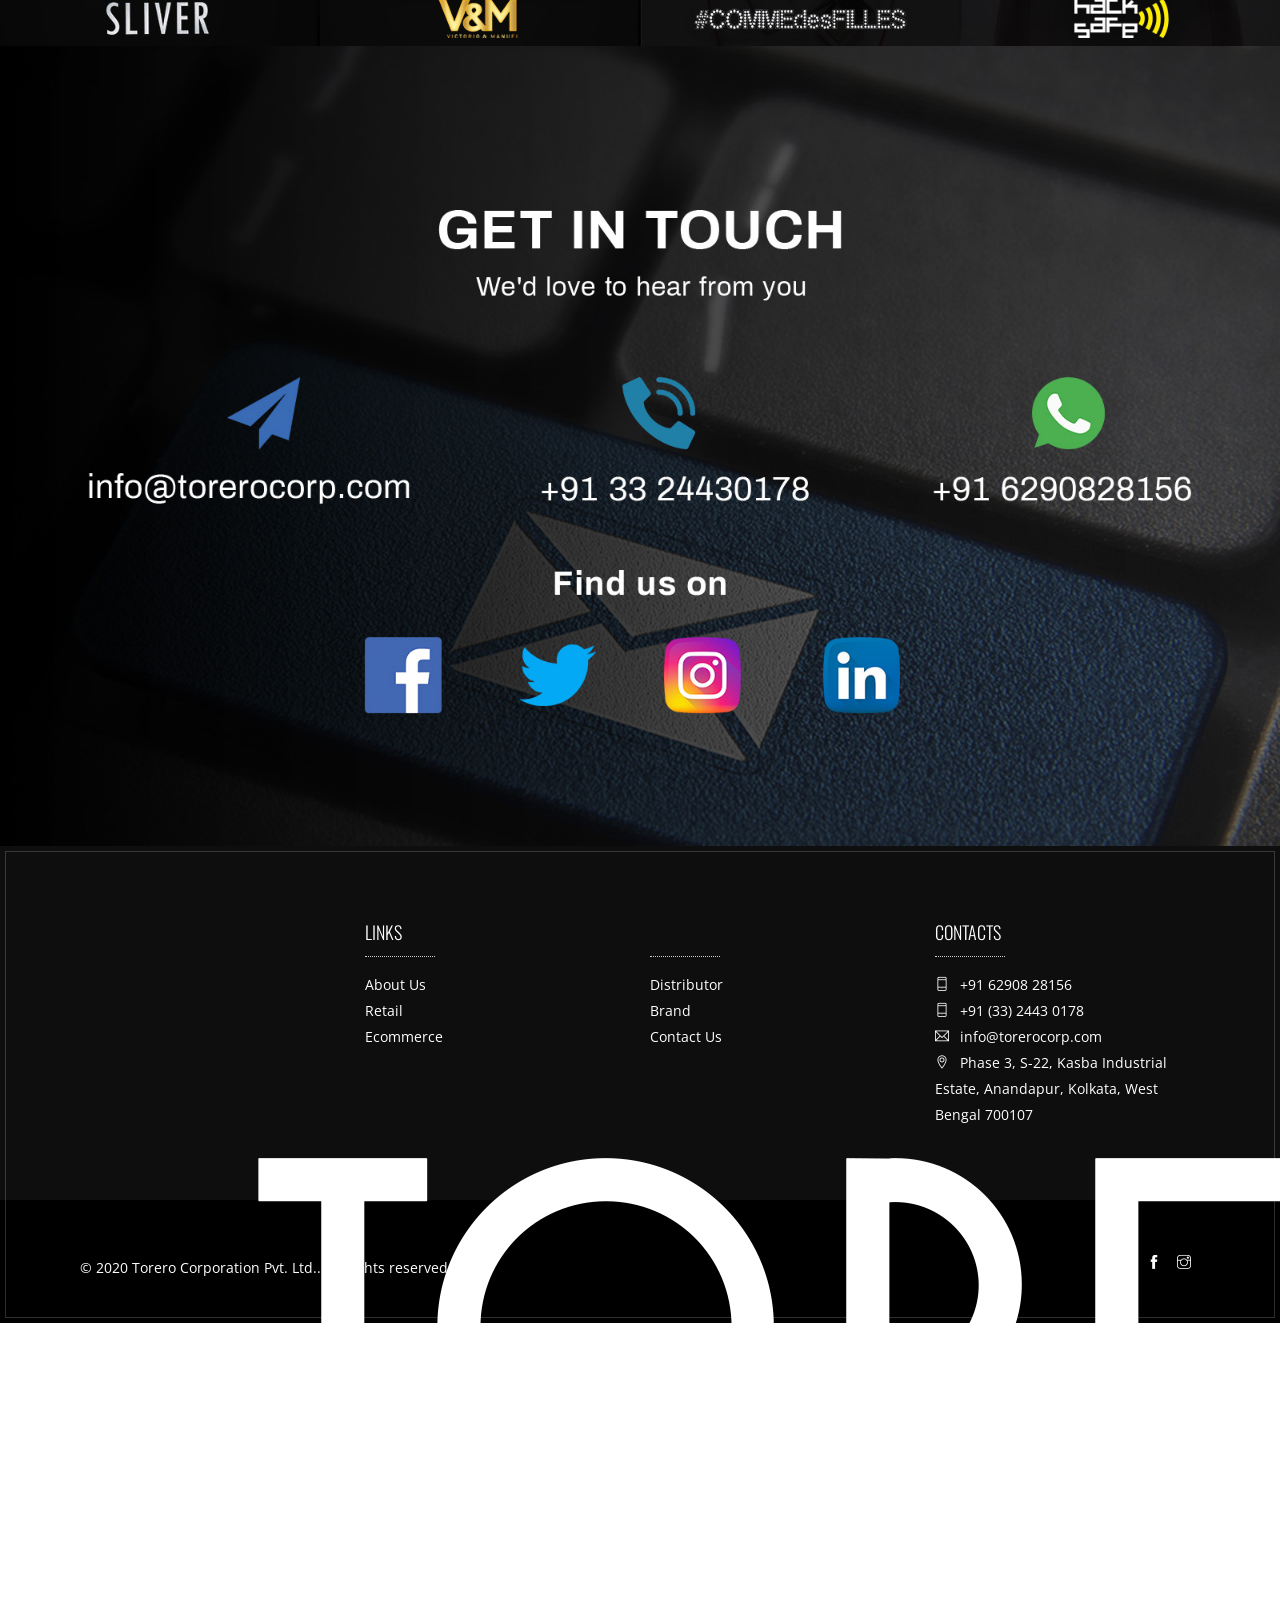
==== commit 677eb24a: "Update 2" ====
--- a/index.html
+++ b/index.html
@@ -111,9 +111,9 @@
                     <ul>
                         <li><a href="index.html">Home</a></li>
                         <li><a href="about.html">About Us</a></li>
-                        <li><a href="#">Retail</a></li>
-                        <li><a href="#">Ecommerce</a></li>
-                        <li><a href="#">Distributor</a></li>
+                        <li><a href="retail.html">Retail</a></li>
+                        <li><a href="ecommerce.html">Ecommerce</a></li>
+                        <li><a href="distributor.html">Distributor</a></li>
                         <li><a href="brand.html">Brand</a></li>
                         <li><a href="contact.html">Contact</a></li>
                         <li><a href="https://www.facebook.com/ToreroCorporation/" target="_blank"><i class="fa fa-facebook-square" style="font-size: 1.7em;"></i></a></li>
@@ -188,11 +188,8 @@
         <div class="row">
             <div class="col-md-3 col-sm-3">
                 <div class="logo text-left">
-                    <a href="#"><img src="images/logo.png" height="50" alt=""></a>
-                </div>
-                Torero Corporation Pvt. Ltd.oration is at the forefront of affordable luxury manufacturing and is a global leader in
-                Men’s and Women’s accessories. We have 2500 direct payroll craftsmen and are exclusive
-                custodians of International Brands including CROSS, POLICE and Swiss Military.
+                    <a href="index.html"><img src="images/logo.png" alt=""></a>
+                </div>
             </div>
             
             <div class="col-md-3 col-sm-3 hidden-xs">
@@ -200,8 +197,8 @@
                     <h4>Links</h4>
                     <ul class="list-unstyled">
                         <li><a href="about.html">About Us</a></li>
-                        <li><a href="#">Retail</a></li>
-                        <li><a href="#">Ecommerce</a></li>
+                        <li><a href="retail.html">Retail</a></li>
+                        <li><a href="ecommerce.html">Ecommerce</a></li>
                     </ul>
                 </div>
 
@@ -211,7 +208,7 @@
                 <div class="widget">
                     <h4>&nbsp;</h4>
                     <ul class="list-unstyled">
-                        <li><a href="#">Distributor</a></li>
+                        <li><a href="distributor.html">Distributor</a></li>
                         <li><a href="brand.html">Brand</a></li>
                         <li><a href="contact.html">Contact Us</a></li>
                     </ul>
@@ -247,13 +244,13 @@
                     <ul class="list-inline social-list">
                         
                         <li>
-                            <a href="#" data-toggle="tooltip" data-placement="top" title="Facebook">
+                            <a href="https://www.facebook.com/ToreroCorporation/" target="_blank" data-toggle="tooltip" data-placement="top" title="Facebook">
                                 <i class="ti-facebook"></i>
                             </a>
                         </li>
                         <li>
-                            <a href="#" data-toggle="tooltip" data-placement="top" title="Twitter">
-                                <i class="ti-twitter-alt"></i>
+                            <a href="https://www.instagram.com/torero_corporation/" target="_blank" data-toggle="tooltip" data-placement="top" title="Instagram">
+                                <i class="ti-instagram"></i>
                             </a>
                         </li>
                     </ul>
@@ -271,12 +268,12 @@
 </div>
 <!-- Page End -->
 
-<a class="floating-link" href="contact.html"><i class="fa fa-envelope-o"></i><span>ENQUERY</span></a>
+<a class="floating-link" href="contact.html"><i class="fa fa-envelope-o"></i><span>ENQUIRE</span></a>
 <style>
 .floating-link {
     display: block;
     position: fixed;
-    top: 30%;
+    top: 50%;
     left: 0;
     background: #292929;
     padding: 15px;
